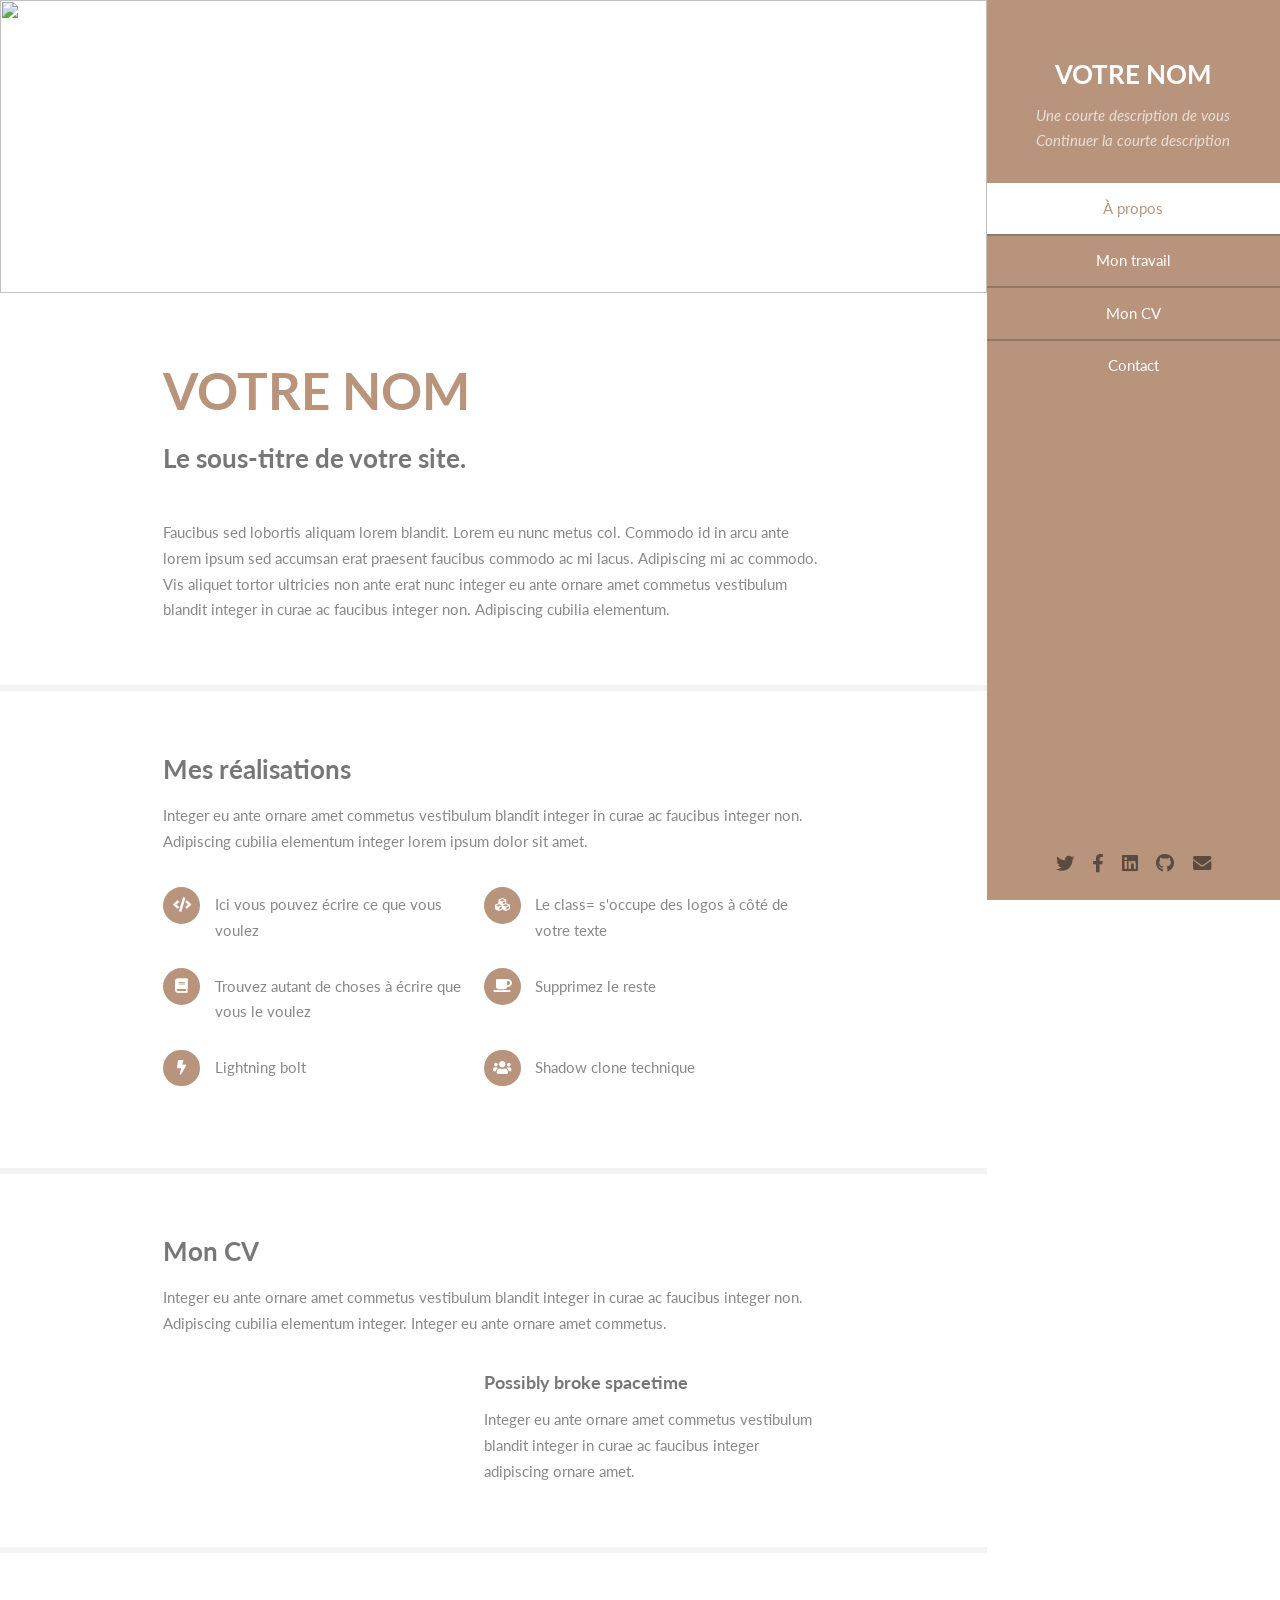
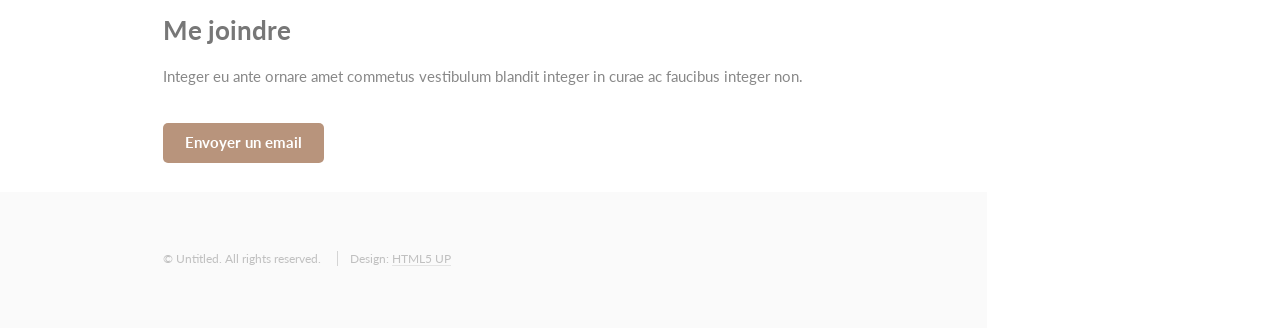
==== index.html @ fec68ca2 "Initial commit" ====
<!doctype html>
<!--
	Read Only by HTML5 UP
	html5up.net | @ajlkn
	Free for personal and commercial use under the CCA 3.0 license (html5up.net/license)
-->
<html>
  <head>
    <title>Ce qui va apparaître dans la tab de votre site</title>
    <meta charset="utf-8" />
    <meta
      name="viewport"
      content="width=device-width, initial-scale=1, user-scalable=no"
    />
    <link rel="stylesheet" href="assets/css/main.css" />
  </head>
  <body class="is-preload">
    <!-- Header -->
    <section id="header">
      <header>
        <span class="image avatar"
          ><img src="images/portrait.png" alt=""
        /></span>
        <h1 id="logo"><a href="#">VOTRE NOM</a></h1>
        <p>
          Une courte description de vous<br />
          Continuer la courte description
        </p>
      </header>
      <nav id="nav">
        <ul>
          <li><a href="#one" class="active">À propos</a></li>
          <li><a href="#two">Mon travail</a></li>
          <li><a href="#three">Mon CV</a></li>
          <li><a href="#four">Contact</a></li>
        </ul>
      </nav>
      <footer>
        <ul class="icons">
          <li>
            <!-- Vous pouvez mettre en hyperlien vos reseaux sociaux en modifiant la valeur de href-->
            <a href="https://x.com/MLB/" class="icon brands fa-twitter"
              ><span class="label">Twitter</span></a
            >
          </li>
          <li>
            <a href="#" class="icon brands fa-facebook-f"
              ><span class="label">Facebook</span></a
            >
          </li>
          <li>
            <a href="#" class="icon brands fa-linkedin"
              ><span class="label">LinkedIn</span></a
            >
          </li>
          <li>
            <a href="#" class="icon brands fa-github"
              ><span class="label">Github</span></a
            >
          </li>
          <li>
            <a href="#" class="icon solid fa-envelope"
              ><span class="label">Email</span></a
            >
          </li>
        </ul>
      </footer>
    </section>

    <!-- Wrapper -->
    <div id="wrapper">
      <!-- Main -->
      <div id="main">
        <!-- One -->
        <section id="one">
          <div class="image main" data-position="center">
            <img src="images/bg.jpeg" alt="" />
          </div>
          <div class="container">
            <header class="major">
              <h2>VOTRE NOM</h2>
              <p>Le sous-titre de votre site.</p>
            </header>
            <p>
              Faucibus sed lobortis aliquam lorem blandit. Lorem eu nunc metus
              col. Commodo id in arcu ante lorem ipsum sed accumsan erat
              praesent faucibus commodo ac mi lacus. Adipiscing mi ac commodo.
              Vis aliquet tortor ultricies non ante erat nunc integer eu ante
              ornare amet commetus vestibulum blandit integer in curae ac
              faucibus integer non. Adipiscing cubilia elementum.
            </p>
          </div>
        </section>

        <!-- Two -->
        <section id="two">
          <div class="container">
            <h3>Mes réalisations</h3>
            <p>
              Integer eu ante ornare amet commetus vestibulum blandit integer in
              curae ac faucibus integer non. Adipiscing cubilia elementum
              integer lorem ipsum dolor sit amet.
            </p>
            <ul class="feature-icons">
              <li class="icon solid fa-code">
                Ici vous pouvez écrire ce que vous voulez
              </li>
              <li class="icon solid fa-cubes">
                Le class= s'occupe des logos à côté de votre texte
              </li>
              <li class="icon solid fa-book">
                Trouvez autant de choses à écrire que vous le voulez
              </li>
              <li class="icon solid fa-coffee">Supprimez le reste</li>
              <li class="icon solid fa-bolt">Lightning bolt</li>
              <li class="icon solid fa-users">Shadow clone technique</li>
            </ul>
          </div>
        </section>

        <!-- Three -->
        <section id="three">
          <div class="container">
            <h3>Mon CV</h3>
            <p>
              Integer eu ante ornare amet commetus vestibulum blandit integer in
              curae ac faucibus integer non. Adipiscing cubilia elementum
              integer. Integer eu ante ornare amet commetus.
            </p>
            <div class="features">
              <article>
                <a href="#" class="image"
                  ><img src="images/pic01.jpg" alt=""
                /></a>
                <div class="inner">
                  <h4>Possibly broke spacetime</h4>
                  <p>
                    Integer eu ante ornare amet commetus vestibulum blandit
                    integer in curae ac faucibus integer adipiscing ornare amet.
                  </p>
                </div>
              </article>
            </div>
          </div>
        </section>

        <!-- Four -->
        <section id="four">
          <div class="container">
            <h3>Me joindre</h3>
            <p>
              Integer eu ante ornare amet commetus vestibulum blandit integer in
              curae ac faucibus integer non.
            </p>
            <div class="row gtr-uniform">
              <div class="col-12">
                <!-- Vous pouvez mettre votre email ici au lieu de your-email@example.com -->
                <a
                  href="mailto:your-email@example.com?subject=Sujet&body=Votre message ici."
                  class="button primary"
                >
                  Envoyer un email
                </a>
              </div>
            </div>
          </div>
        </section>
        <!-- Five -->
        <!-- -->
      </div>

      <!-- Footer -->
      <section id="footer">
        <div class="container">
          <ul class="copyright">
            <li>&copy; Untitled. All rights reserved.</li>
            <li>Design: <a href="http://html5up.net">HTML5 UP</a></li>
          </ul>
        </div>
      </section>
    </div>

    <!-- Scripts -->
    <script src="assets/js/jquery.min.js"></script>
    <script src="assets/js/jquery.scrollex.min.js"></script>
    <script src="assets/js/jquery.scrolly.min.js"></script>
    <script src="assets/js/browser.min.js"></script>
    <script src="assets/js/breakpoints.min.js"></script>
    <script src="assets/js/util.js"></script>
    <script src="assets/js/main.js"></script>
  </body>
</html>
---- assets/css/main.css ----
@import url("fontawesome-all.min.css");
@import url("https://fonts.googleapis.com/css?family=Lato:400,400italic,700,700italic|Source+Code+Pro:400");

/*
	Read Only by HTML5 UP
	html5up.net | @ajlkn
	Free for personal and commercial use under the CCA 3.0 license (html5up.net/license)
*/

html,
body,
div,
span,
applet,
object,
iframe,
h1,
h2,
h3,
h4,
h5,
h6,
p,
blockquote,
pre,
a,
abbr,
acronym,
address,
big,
cite,
code,
del,
dfn,
em,
img,
ins,
kbd,
q,
s,
samp,
small,
strike,
strong,
sub,
sup,
tt,
var,
b,
u,
i,
center,
dl,
dt,
dd,
ol,
ul,
li,
fieldset,
form,
label,
legend,
table,
caption,
tbody,
tfoot,
thead,
tr,
th,
td,
article,
aside,
canvas,
details,
embed,
figure,
figcaption,
footer,
header,
hgroup,
menu,
nav,
output,
ruby,
section,
summary,
time,
mark,
audio,
video {
  margin: 0;
  padding: 0;
  border: 0;
  font-size: 100%;
  font: inherit;
  vertical-align: baseline;
}

article,
aside,
details,
figcaption,
figure,
footer,
header,
hgroup,
menu,
nav,
section {
  display: block;
}

body {
  line-height: 1;
}

ol,
ul {
  list-style: none;
}

blockquote,
q {
  quotes: none;
}

blockquote:before,
blockquote:after,
q:before,
q:after {
  content: "";
  content: none;
}

table {
  border-collapse: collapse;
  border-spacing: 0;
}

body {
  -webkit-text-size-adjust: none;
}

mark {
  background-color: transparent;
  color: inherit;
}

input::-moz-focus-inner {
  border: 0;
  padding: 0;
}

input,
select,
textarea {
  -moz-appearance: none;
  -webkit-appearance: none;
  -ms-appearance: none;
  appearance: none;
}

/* Basic */

html {
  box-sizing: border-box;
}

*,
*:before,
*:after {
  box-sizing: inherit;
}

body {
  background: #fff;
}

body.is-preload *,
body.is-preload *:before,
body.is-preload *:after {
  -moz-animation: none !important;
  -webkit-animation: none !important;
  -ms-animation: none !important;
  animation: none !important;
  -moz-transition: none !important;
  -webkit-transition: none !important;
  -ms-transition: none !important;
  transition: none !important;
}

body,
input,
select,
textarea {
  color: #888;
  font-family: "Lato", sans-serif;
  font-size: 16pt;
  font-weight: 400;
  line-height: 1.75em;
}

a {
  -moz-transition:
    color 0.2s ease-in-out,
    border-color 0.2s ease-in-out;
  -webkit-transition:
    color 0.2s ease-in-out,
    border-color 0.2s ease-in-out;
  -ms-transition:
    color 0.2s ease-in-out,
    border-color 0.2s ease-in-out;
  transition:
    color 0.2s ease-in-out,
    border-color 0.2s ease-in-out;
  border-bottom: solid 1px #e4e4e4;
  color: inherit;
  text-decoration: none;
}

a:hover {
  border-bottom-color: transparent;
  color: #b8947c !important;
}

strong,
b {
  color: #777;
  font-weight: 700;
}

em,
i {
  font-style: italic;
}

p {
  margin: 0 0 2.25em 0;
}

h1,
h2,
h3,
h4,
h5,
h6 {
  color: #777;
  font-weight: 700;
  line-height: 1em;
  margin: 0 0 0.5625em 0;
}

h1 a,
h2 a,
h3 a,
h4 a,
h5 a,
h6 a {
  border: 0;
  color: inherit;
  text-decoration: none;
}

h2 {
  font-size: 2em;
  line-height: 1.5em;
}

h3 {
  font-size: 1.75em;
  line-height: 1.5em;
}

h4 {
  font-size: 1.25em;
  line-height: 1.5em;
}

h5 {
  font-size: 0.9em;
  line-height: 1.5em;
}

h6 {
  font-size: 0.7em;
  line-height: 1.5em;
}

sub {
  font-size: 0.8em;
  position: relative;
  top: 0.5em;
}

sup {
  font-size: 0.8em;
  position: relative;
  top: -0.5em;
}

hr {
  border: 0;
  border-bottom: solid 2px #f4f4f4;
  margin: 2.25em 0;
}

hr.major {
  margin: 3.375em 0;
}

blockquote {
  border-left: solid 8px #e4e4e4;
  font-style: italic;
  margin: 0 0 2.25em 0;
  padding: 0.5em 0 0.5em 2em;
}

code {
  background: #555;
  border-radius: 5px;
  color: #fff;
  font-family: "Source Code Pro", monospace;
  font-size: 0.9em;
  margin: 0 0.25em;
  padding: 0.25em 0.65em;
}

pre {
  font-family: "Source Code Pro", monospace;
  font-size: 0.9em;
  margin: 0 0 2.25em 0;
}

pre code {
  -webkit-overflow-scrolling: touch;
  display: block;
  line-height: 1.5em;
  overflow-x: auto;
  padding: 1em 1.5em;
}

.align-left {
  text-align: left;
}

.align-center {
  text-align: center;
}

.align-right {
  text-align: right;
}

/* Row */

.row {
  display: flex;
  flex-wrap: wrap;
  box-sizing: border-box;
  align-items: stretch;
}

.row > * {
  box-sizing: border-box;
}

.row.gtr-uniform > * > :last-child {
  margin-bottom: 0;
}

.row.aln-left {
  justify-content: flex-start;
}

.row.aln-center {
  justify-content: center;
}

.row.aln-right {
  justify-content: flex-end;
}

.row.aln-top {
  align-items: flex-start;
}

.row.aln-middle {
  align-items: center;
}

.row.aln-bottom {
  align-items: flex-end;
}

.row > .imp {
  order: -1;
}

.row > .col-1 {
  width: 8.33333%;
}

.row > .off-1 {
  margin-left: 8.33333%;
}

.row > .col-2 {
  width: 16.66667%;
}

.row > .off-2 {
  margin-left: 16.66667%;
}

.row > .col-3 {
  width: 25%;
}

.row > .off-3 {
  margin-left: 25%;
}

.row > .col-4 {
  width: 33.33333%;
}

.row > .off-4 {
  margin-left: 33.33333%;
}

.row > .col-5 {
  width: 41.66667%;
}

.row > .off-5 {
  margin-left: 41.66667%;
}

.row > .col-6 {
  width: 50%;
}

.row > .off-6 {
  margin-left: 50%;
}

.row > .col-7 {
  width: 58.33333%;
}

.row > .off-7 {
  margin-left: 58.33333%;
}

.row > .col-8 {
  width: 66.66667%;
}

.row > .off-8 {
  margin-left: 66.66667%;
}

.row > .col-9 {
  width: 75%;
}

.row > .off-9 {
  margin-left: 75%;
}

.row > .col-10 {
  width: 83.33333%;
}

.row > .off-10 {
  margin-left: 83.33333%;
}

.row > .col-11 {
  width: 91.66667%;
}

.row > .off-11 {
  margin-left: 91.66667%;
}

.row > .col-12 {
  width: 100%;
}

.row > .off-12 {
  margin-left: 100%;
}

.row.gtr-0 {
  margin-top: 0;
  margin-left: 0em;
}

.row.gtr-0 > * {
  padding: 0 0 0 0em;
}

.row.gtr-0.gtr-uniform {
  margin-top: 0em;
}

.row.gtr-0.gtr-uniform > * {
  padding-top: 0em;
}

.row.gtr-25 {
  margin-top: 0;
  margin-left: -0.5em;
}

.row.gtr-25 > * {
  padding: 0 0 0 0.5em;
}

.row.gtr-25.gtr-uniform {
  margin-top: -0.5em;
}

.row.gtr-25.gtr-uniform > * {
  padding-top: 0.5em;
}

.row.gtr-50 {
  margin-top: 0;
  margin-left: -1em;
}

.row.gtr-50 > * {
  padding: 0 0 0 1em;
}

.row.gtr-50.gtr-uniform {
  margin-top: -1em;
}

.row.gtr-50.gtr-uniform > * {
  padding-top: 1em;
}

.row {
  margin-top: 0;
  margin-left: -2em;
}

.row > * {
  padding: 0 0 0 2em;
}

.row.gtr-uniform {
  margin-top: -2em;
}

.row.gtr-uniform > * {
  padding-top: 2em;
}

.row.gtr-150 {
  margin-top: 0;
  margin-left: -3em;
}

.row.gtr-150 > * {
  padding: 0 0 0 3em;
}

.row.gtr-150.gtr-uniform {
  margin-top: -3em;
}

.row.gtr-150.gtr-uniform > * {
  padding-top: 3em;
}

.row.gtr-200 {
  margin-top: 0;
  margin-left: -4em;
}

.row.gtr-200 > * {
  padding: 0 0 0 4em;
}

.row.gtr-200.gtr-uniform {
  margin-top: -4em;
}

.row.gtr-200.gtr-uniform > * {
  padding-top: 4em;
}

@media screen and (max-width: 1680px) {
  .row {
    display: flex;
    flex-wrap: wrap;
    box-sizing: border-box;
    align-items: stretch;
  }

  .row > * {
    box-sizing: border-box;
  }

  .row.gtr-uniform > * > :last-child {
    margin-bottom: 0;
  }

  .row.aln-left {
    justify-content: flex-start;
  }

  .row.aln-center {
    justify-content: center;
  }

  .row.aln-right {
    justify-content: flex-end;
  }

  .row.aln-top {
    align-items: flex-start;
  }

  .row.aln-middle {
    align-items: center;
  }

  .row.aln-bottom {
    align-items: flex-end;
  }

  .row > .imp-xlarge {
    order: -1;
  }

  .row > .col-1-xlarge {
    width: 8.33333%;
  }

  .row > .off-1-xlarge {
    margin-left: 8.33333%;
  }

  .row > .col-2-xlarge {
    width: 16.66667%;
  }

  .row > .off-2-xlarge {
    margin-left: 16.66667%;
  }

  .row > .col-3-xlarge {
    width: 25%;
  }

  .row > .off-3-xlarge {
    margin-left: 25%;
  }

  .row > .col-4-xlarge {
    width: 33.33333%;
  }

  .row > .off-4-xlarge {
    margin-left: 33.33333%;
  }

  .row > .col-5-xlarge {
    width: 41.66667%;
  }

  .row > .off-5-xlarge {
    margin-left: 41.66667%;
  }

  .row > .col-6-xlarge {
    width: 50%;
  }

  .row > .off-6-xlarge {
    margin-left: 50%;
  }

  .row > .col-7-xlarge {
    width: 58.33333%;
  }

  .row > .off-7-xlarge {
    margin-left: 58.33333%;
  }

  .row > .col-8-xlarge {
    width: 66.66667%;
  }

  .row > .off-8-xlarge {
    margin-left: 66.66667%;
  }

  .row > .col-9-xlarge {
    width: 75%;
  }

  .row > .off-9-xlarge {
    margin-left: 75%;
  }

  .row > .col-10-xlarge {
    width: 83.33333%;
  }

  .row > .off-10-xlarge {
    margin-left: 83.33333%;
  }

  .row > .col-11-xlarge {
    width: 91.66667%;
  }

  .row > .off-11-xlarge {
    margin-left: 91.66667%;
  }

  .row > .col-12-xlarge {
    width: 100%;
  }

  .row > .off-12-xlarge {
    margin-left: 100%;
  }

  .row.gtr-0 {
    margin-top: 0;
    margin-left: 0em;
  }

  .row.gtr-0 > * {
    padding: 0 0 0 0em;
  }

  .row.gtr-0.gtr-uniform {
    margin-top: 0em;
  }

  .row.gtr-0.gtr-uniform > * {
    padding-top: 0em;
  }

  .row.gtr-25 {
    margin-top: 0;
    margin-left: -0.5em;
  }

  .row.gtr-25 > * {
    padding: 0 0 0 0.5em;
  }

  .row.gtr-25.gtr-uniform {
    margin-top: -0.5em;
  }

  .row.gtr-25.gtr-uniform > * {
    padding-top: 0.5em;
  }

  .row.gtr-50 {
    margin-top: 0;
    margin-left: -1em;
  }

  .row.gtr-50 > * {
    padding: 0 0 0 1em;
  }

  .row.gtr-50.gtr-uniform {
    margin-top: -1em;
  }

  .row.gtr-50.gtr-uniform > * {
    padding-top: 1em;
  }

  .row {
    margin-top: 0;
    margin-left: -2em;
  }

  .row > * {
    padding: 0 0 0 2em;
  }

  .row.gtr-uniform {
    margin-top: -2em;
  }

  .row.gtr-uniform > * {
    padding-top: 2em;
  }

  .row.gtr-150 {
    margin-top: 0;
    margin-left: -3em;
  }

  .row.gtr-150 > * {
    padding: 0 0 0 3em;
  }

  .row.gtr-150.gtr-uniform {
    margin-top: -3em;
  }

  .row.gtr-150.gtr-uniform > * {
    padding-top: 3em;
  }

  .row.gtr-200 {
    margin-top: 0;
    margin-left: -4em;
  }

  .row.gtr-200 > * {
    padding: 0 0 0 4em;
  }

  .row.gtr-200.gtr-uniform {
    margin-top: -4em;
  }

  .row.gtr-200.gtr-uniform > * {
    padding-top: 4em;
  }
}

@media screen and (max-width: 1280px) {
  .row {
    display: flex;
    flex-wrap: wrap;
    box-sizing: border-box;
    align-items: stretch;
  }

  .row > * {
    box-sizing: border-box;
  }

  .row.gtr-uniform > * > :last-child {
    margin-bottom: 0;
  }

  .row.aln-left {
    justify-content: flex-start;
  }

  .row.aln-center {
    justify-content: center;
  }

  .row.aln-right {
    justify-content: flex-end;
  }

  .row.aln-top {
    align-items: flex-start;
  }

  .row.aln-middle {
    align-items: center;
  }

  .row.aln-bottom {
    align-items: flex-end;
  }

  .row > .imp-large {
    order: -1;
  }

  .row > .col-1-large {
    width: 8.33333%;
  }

  .row > .off-1-large {
    margin-left: 8.33333%;
  }

  .row > .col-2-large {
    width: 16.66667%;
  }

  .row > .off-2-large {
    margin-left: 16.66667%;
  }

  .row > .col-3-large {
    width: 25%;
  }

  .row > .off-3-large {
    margin-left: 25%;
  }

  .row > .col-4-large {
    width: 33.33333%;
  }

  .row > .off-4-large {
    margin-left: 33.33333%;
  }

  .row > .col-5-large {
    width: 41.66667%;
  }

  .row > .off-5-large {
    margin-left: 41.66667%;
  }

  .row > .col-6-large {
    width: 50%;
  }

  .row > .off-6-large {
    margin-left: 50%;
  }

  .row > .col-7-large {
    width: 58.33333%;
  }

  .row > .off-7-large {
    margin-left: 58.33333%;
  }

  .row > .col-8-large {
    width: 66.66667%;
  }

  .row > .off-8-large {
    margin-left: 66.66667%;
  }

  .row > .col-9-large {
    width: 75%;
  }

  .row > .off-9-large {
    margin-left: 75%;
  }

  .row > .col-10-large {
    width: 83.33333%;
  }

  .row > .off-10-large {
    margin-left: 83.33333%;
  }

  .row > .col-11-large {
    width: 91.66667%;
  }

  .row > .off-11-large {
    margin-left: 91.66667%;
  }

  .row > .col-12-large {
    width: 100%;
  }

  .row > .off-12-large {
    margin-left: 100%;
  }

  .row.gtr-0 {
    margin-top: 0;
    margin-left: 0em;
  }

  .row.gtr-0 > * {
    padding: 0 0 0 0em;
  }

  .row.gtr-0.gtr-uniform {
    margin-top: 0em;
  }

  .row.gtr-0.gtr-uniform > * {
    padding-top: 0em;
  }

  .row.gtr-25 {
    margin-top: 0;
    margin-left: -0.375em;
  }

  .row.gtr-25 > * {
    padding: 0 0 0 0.375em;
  }

  .row.gtr-25.gtr-uniform {
    margin-top: -0.375em;
  }

  .row.gtr-25.gtr-uniform > * {
    padding-top: 0.375em;
  }

  .row.gtr-50 {
    margin-top: 0;
    margin-left: -0.75em;
  }

  .row.gtr-50 > * {
    padding: 0 0 0 0.75em;
  }

  .row.gtr-50.gtr-uniform {
    margin-top: -0.75em;
  }

  .row.gtr-50.gtr-uniform > * {
    padding-top: 0.75em;
  }

  .row {
    margin-top: 0;
    margin-left: -1.5em;
  }

  .row > * {
    padding: 0 0 0 1.5em;
  }

  .row.gtr-uniform {
    margin-top: -1.5em;
  }

  .row.gtr-uniform > * {
    padding-top: 1.5em;
  }

  .row.gtr-150 {
    margin-top: 0;
    margin-left: -2.25em;
  }

  .row.gtr-150 > * {
    padding: 0 0 0 2.25em;
  }

  .row.gtr-150.gtr-uniform {
    margin-top: -2.25em;
  }

  .row.gtr-150.gtr-uniform > * {
    padding-top: 2.25em;
  }

  .row.gtr-200 {
    margin-top: 0;
    margin-left: -3em;
  }

  .row.gtr-200 > * {
    padding: 0 0 0 3em;
  }

  .row.gtr-200.gtr-uniform {
    margin-top: -3em;
  }

  .row.gtr-200.gtr-uniform > * {
    padding-top: 3em;
  }
}

@media screen and (max-width: 1024px) {
  .row {
    display: flex;
    flex-wrap: wrap;
    box-sizing: border-box;
    align-items: stretch;
  }

  .row > * {
    box-sizing: border-box;
  }

  .row.gtr-uniform > * > :last-child {
    margin-bottom: 0;
  }

  .row.aln-left {
    justify-content: flex-start;
  }

  .row.aln-center {
    justify-content: center;
  }

  .row.aln-right {
    justify-content: flex-end;
  }

  .row.aln-top {
    align-items: flex-start;
  }

  .row.aln-middle {
    align-items: center;
  }

  .row.aln-bottom {
    align-items: flex-end;
  }

  .row > .imp-medium {
    order: -1;
  }

  .row > .col-1-medium {
    width: 8.33333%;
  }

  .row > .off-1-medium {
    margin-left: 8.33333%;
  }

  .row > .col-2-medium {
    width: 16.66667%;
  }

  .row > .off-2-medium {
    margin-left: 16.66667%;
  }

  .row > .col-3-medium {
    width: 25%;
  }

  .row > .off-3-medium {
    margin-left: 25%;
  }

  .row > .col-4-medium {
    width: 33.33333%;
  }

  .row > .off-4-medium {
    margin-left: 33.33333%;
  }

  .row > .col-5-medium {
    width: 41.66667%;
  }

  .row > .off-5-medium {
    margin-left: 41.66667%;
  }

  .row > .col-6-medium {
    width: 50%;
  }

  .row > .off-6-medium {
    margin-left: 50%;
  }

  .row > .col-7-medium {
    width: 58.33333%;
  }

  .row > .off-7-medium {
    margin-left: 58.33333%;
  }

  .row > .col-8-medium {
    width: 66.66667%;
  }

  .row > .off-8-medium {
    margin-left: 66.66667%;
  }

  .row > .col-9-medium {
    width: 75%;
  }

  .row > .off-9-medium {
    margin-left: 75%;
  }

  .row > .col-10-medium {
    width: 83.33333%;
  }

  .row > .off-10-medium {
    margin-left: 83.33333%;
  }

  .row > .col-11-medium {
    width: 91.66667%;
  }

  .row > .off-11-medium {
    margin-left: 91.66667%;
  }

  .row > .col-12-medium {
    width: 100%;
  }

  .row > .off-12-medium {
    margin-left: 100%;
  }

  .row.gtr-0 {
    margin-top: 0;
    margin-left: 0em;
  }

  .row.gtr-0 > * {
    padding: 0 0 0 0em;
  }

  .row.gtr-0.gtr-uniform {
    margin-top: 0em;
  }

  .row.gtr-0.gtr-uniform > * {
    padding-top: 0em;
  }

  .row.gtr-25 {
    margin-top: 0;
    margin-left: -0.375em;
  }

  .row.gtr-25 > * {
    padding: 0 0 0 0.375em;
  }

  .row.gtr-25.gtr-uniform {
    margin-top: -0.375em;
  }

  .row.gtr-25.gtr-uniform > * {
    padding-top: 0.375em;
  }

  .row.gtr-50 {
    margin-top: 0;
    margin-left: -0.75em;
  }

  .row.gtr-50 > * {
    padding: 0 0 0 0.75em;
  }

  .row.gtr-50.gtr-uniform {
    margin-top: -0.75em;
  }

  .row.gtr-50.gtr-uniform > * {
    padding-top: 0.75em;
  }

  .row {
    margin-top: 0;
    margin-left: -1.5em;
  }

  .row > * {
    padding: 0 0 0 1.5em;
  }

  .row.gtr-uniform {
    margin-top: -1.5em;
  }

  .row.gtr-uniform > * {
    padding-top: 1.5em;
  }

  .row.gtr-150 {
    margin-top: 0;
    margin-left: -2.25em;
  }

  .row.gtr-150 > * {
    padding: 0 0 0 2.25em;
  }

  .row.gtr-150.gtr-uniform {
    margin-top: -2.25em;
  }

  .row.gtr-150.gtr-uniform > * {
    padding-top: 2.25em;
  }

  .row.gtr-200 {
    margin-top: 0;
    margin-left: -3em;
  }

  .row.gtr-200 > * {
    padding: 0 0 0 3em;
  }

  .row.gtr-200.gtr-uniform {
    margin-top: -3em;
  }

  .row.gtr-200.gtr-uniform > * {
    padding-top: 3em;
  }
}

@media screen and (max-width: 736px) {
  .row {
    display: flex;
    flex-wrap: wrap;
    box-sizing: border-box;
    align-items: stretch;
  }

  .row > * {
    box-sizing: border-box;
  }

  .row.gtr-uniform > * > :last-child {
    margin-bottom: 0;
  }

  .row.aln-left {
    justify-content: flex-start;
  }

  .row.aln-center {
    justify-content: center;
  }

  .row.aln-right {
    justify-content: flex-end;
  }

  .row.aln-top {
    align-items: flex-start;
  }

  .row.aln-middle {
    align-items: center;
  }

  .row.aln-bottom {
    align-items: flex-end;
  }

  .row > .imp-small {
    order: -1;
  }

  .row > .col-1-small {
    width: 8.33333%;
  }

  .row > .off-1-small {
    margin-left: 8.33333%;
  }

  .row > .col-2-small {
    width: 16.66667%;
  }

  .row > .off-2-small {
    margin-left: 16.66667%;
  }

  .row > .col-3-small {
    width: 25%;
  }

  .row > .off-3-small {
    margin-left: 25%;
  }

  .row > .col-4-small {
    width: 33.33333%;
  }

  .row > .off-4-small {
    margin-left: 33.33333%;
  }

  .row > .col-5-small {
    width: 41.66667%;
  }

  .row > .off-5-small {
    margin-left: 41.66667%;
  }

  .row > .col-6-small {
    width: 50%;
  }

  .row > .off-6-small {
    margin-left: 50%;
  }

  .row > .col-7-small {
    width: 58.33333%;
  }

  .row > .off-7-small {
    margin-left: 58.33333%;
  }

  .row > .col-8-small {
    width: 66.66667%;
  }

  .row > .off-8-small {
    margin-left: 66.66667%;
  }

  .row > .col-9-small {
    width: 75%;
  }

  .row > .off-9-small {
    margin-left: 75%;
  }

  .row > .col-10-small {
    width: 83.33333%;
  }

  .row > .off-10-small {
    margin-left: 83.33333%;
  }

  .row > .col-11-small {
    width: 91.66667%;
  }

  .row > .off-11-small {
    margin-left: 91.66667%;
  }

  .row > .col-12-small {
    width: 100%;
  }

  .row > .off-12-small {
    margin-left: 100%;
  }

  .row.gtr-0 {
    margin-top: 0;
    margin-left: 0em;
  }

  .row.gtr-0 > * {
    padding: 0 0 0 0em;
  }

  .row.gtr-0.gtr-uniform {
    margin-top: 0em;
  }

  .row.gtr-0.gtr-uniform > * {
    padding-top: 0em;
  }

  .row.gtr-25 {
    margin-top: 0;
    margin-left: -0.3125em;
  }

  .row.gtr-25 > * {
    padding: 0 0 0 0.3125em;
  }

  .row.gtr-25.gtr-uniform {
    margin-top: -0.3125em;
  }

  .row.gtr-25.gtr-uniform > * {
    padding-top: 0.3125em;
  }

  .row.gtr-50 {
    margin-top: 0;
    margin-left: -0.625em;
  }

  .row.gtr-50 > * {
    padding: 0 0 0 0.625em;
  }

  .row.gtr-50.gtr-uniform {
    margin-top: -0.625em;
  }

  .row.gtr-50.gtr-uniform > * {
    padding-top: 0.625em;
  }

  .row {
    margin-top: 0;
    margin-left: -1.25em;
  }

  .row > * {
    padding: 0 0 0 1.25em;
  }

  .row.gtr-uniform {
    margin-top: -1.25em;
  }

  .row.gtr-uniform > * {
    padding-top: 1.25em;
  }

  .row.gtr-150 {
    margin-top: 0;
    margin-left: -1.875em;
  }

  .row.gtr-150 > * {
    padding: 0 0 0 1.875em;
  }

  .row.gtr-150.gtr-uniform {
    margin-top: -1.875em;
  }

  .row.gtr-150.gtr-uniform > * {
    padding-top: 1.875em;
  }

  .row.gtr-200 {
    margin-top: 0;
    margin-left: -2.5em;
  }

  .row.gtr-200 > * {
    padding: 0 0 0 2.5em;
  }

  .row.gtr-200.gtr-uniform {
    margin-top: -2.5em;
  }

  .row.gtr-200.gtr-uniform > * {
    padding-top: 2.5em;
  }
}

@media screen and (max-width: 480px) {
  .row {
    display: flex;
    flex-wrap: wrap;
    box-sizing: border-box;
    align-items: stretch;
  }

  .row > * {
    box-sizing: border-box;
  }

  .row.gtr-uniform > * > :last-child {
    margin-bottom: 0;
  }

  .row.aln-left {
    justify-content: flex-start;
  }

  .row.aln-center {
    justify-content: center;
  }

  .row.aln-right {
    justify-content: flex-end;
  }

  .row.aln-top {
    align-items: flex-start;
  }

  .row.aln-middle {
    align-items: center;
  }

  .row.aln-bottom {
    align-items: flex-end;
  }

  .row > .imp-xsmall {
    order: -1;
  }

  .row > .col-1-xsmall {
    width: 8.33333%;
  }

  .row > .off-1-xsmall {
    margin-left: 8.33333%;
  }

  .row > .col-2-xsmall {
    width: 16.66667%;
  }

  .row > .off-2-xsmall {
    margin-left: 16.66667%;
  }

  .row > .col-3-xsmall {
    width: 25%;
  }

  .row > .off-3-xsmall {
    margin-left: 25%;
  }

  .row > .col-4-xsmall {
    width: 33.33333%;
  }

  .row > .off-4-xsmall {
    margin-left: 33.33333%;
  }

  .row > .col-5-xsmall {
    width: 41.66667%;
  }

  .row > .off-5-xsmall {
    margin-left: 41.66667%;
  }

  .row > .col-6-xsmall {
    width: 50%;
  }

  .row > .off-6-xsmall {
    margin-left: 50%;
  }

  .row > .col-7-xsmall {
    width: 58.33333%;
  }

  .row > .off-7-xsmall {
    margin-left: 58.33333%;
  }

  .row > .col-8-xsmall {
    width: 66.66667%;
  }

  .row > .off-8-xsmall {
    margin-left: 66.66667%;
  }

  .row > .col-9-xsmall {
    width: 75%;
  }

  .row > .off-9-xsmall {
    margin-left: 75%;
  }

  .row > .col-10-xsmall {
    width: 83.33333%;
  }

  .row > .off-10-xsmall {
    margin-left: 83.33333%;
  }

  .row > .col-11-xsmall {
    width: 91.66667%;
  }

  .row > .off-11-xsmall {
    margin-left: 91.66667%;
  }

  .row > .col-12-xsmall {
    width: 100%;
  }

  .row > .off-12-xsmall {
    margin-left: 100%;
  }

  .row.gtr-0 {
    margin-top: 0;
    margin-left: 0em;
  }

  .row.gtr-0 > * {
    padding: 0 0 0 0em;
  }

  .row.gtr-0.gtr-uniform {
    margin-top: 0em;
  }

  .row.gtr-0.gtr-uniform > * {
    padding-top: 0em;
  }

  .row.gtr-25 {
    margin-top: 0;
    margin-left: -0.3125em;
  }

  .row.gtr-25 > * {
    padding: 0 0 0 0.3125em;
  }

  .row.gtr-25.gtr-uniform {
    margin-top: -0.3125em;
  }

  .row.gtr-25.gtr-uniform > * {
    padding-top: 0.3125em;
  }

  .row.gtr-50 {
    margin-top: 0;
    margin-left: -0.625em;
  }

  .row.gtr-50 > * {
    padding: 0 0 0 0.625em;
  }

  .row.gtr-50.gtr-uniform {
    margin-top: -0.625em;
  }

  .row.gtr-50.gtr-uniform > * {
    padding-top: 0.625em;
  }

  .row {
    margin-top: 0;
    margin-left: -1.25em;
  }

  .row > * {
    padding: 0 0 0 1.25em;
  }

  .row.gtr-uniform {
    margin-top: -1.25em;
  }

  .row.gtr-uniform > * {
    padding-top: 1.25em;
  }

  .row.gtr-150 {
    margin-top: 0;
    margin-left: -1.875em;
  }

  .row.gtr-150 > * {
    padding: 0 0 0 1.875em;
  }

  .row.gtr-150.gtr-uniform {
    margin-top: -1.875em;
  }

  .row.gtr-150.gtr-uniform > * {
    padding-top: 1.875em;
  }

  .row.gtr-200 {
    margin-top: 0;
    margin-left: -2.5em;
  }

  .row.gtr-200 > * {
    padding: 0 0 0 2.5em;
  }

  .row.gtr-200.gtr-uniform {
    margin-top: -2.5em;
  }

  .row.gtr-200.gtr-uniform > * {
    padding-top: 2.5em;
  }
}

/* Container */

.container {
  margin: 0 auto;
  max-width: calc(100% - 4.5em);
  width: 45em;
}

.container.xsmall {
  width: 11.25em;
}

.container.small {
  width: 22.5em;
}

.container.medium {
  width: 33.75em;
}

.container.large {
  width: 56.25em;
}

.container.xlarge {
  width: 67.5em;
}

.container.max {
  width: 100%;
}

@media screen and (max-width: 1024px) {
  .container {
    width: 100% !important;
  }
}

@media screen and (max-width: 480px) {
  .container {
    max-width: calc(100% - 3.375em);
  }
}

/* Section/Article */

section.special,
article.special {
  text-align: center;
}

header p {
  color: #aaa;
  position: relative;
  margin: 0 0 1.6875em 0;
}

header h2 + p {
  font-size: 1.25em;
  margin-top: -0.5em;
  line-height: 1.5em;
}

header h3 + p {
  font-size: 1.1em;
  margin-top: -0.35em;
  line-height: 1.5em;
}

header h4 + p,
header h5 + p,
header h6 + p {
  font-size: 0.9em;
  margin-top: -0.25em;
  line-height: 1.5em;
}

header.major h2 {
  color: #b8947c;
  font-size: 3.5em;
}

header.major h2 + p {
  color: #777;
  font-size: 1.75em;
  font-weight: 700;
  margin-top: -0.75em;
}

/* Form */

form {
  margin: 0 0 2.25em 0;
}

label {
  color: #777;
  display: block;
  font-size: 0.9em;
  font-weight: 700;
  margin: 0 0 1.125em 0;
}

input::-moz-focus-inner {
  border: 0;
  padding: 0;
}

input[type="text"],
input[type="password"],
input[type="email"],
select,
textarea {
  -moz-appearance: none;
  -webkit-appearance: none;
  -ms-appearance: none;
  appearance: none;
  border-radius: 5px;
  border: none;
  border: solid 2px #e4e4e4;
  color: inherit;
  display: block;
  outline: 0;
  padding: 0 1em;
  text-decoration: none;
  width: 100%;
}

input[type="text"]:invalid,
input[type="password"]:invalid,
input[type="email"]:invalid,
select:invalid,
textarea:invalid {
  box-shadow: none;
}

input[type="text"]:focus,
input[type="password"]:focus,
input[type="email"]:focus,
select:focus,
textarea:focus {
  border-color: #b8947c;
}

select {
  background-image: url("data:image/svg+xml;charset=utf8,%3Csvg xmlns='http://www.w3.org/2000/svg' width='40' height='40' preserveAspectRatio='none' viewBox='0 0 40 40'%3E%3Cpath d='M9.4,12.3l10.4,10.4l10.4-10.4c0.2-0.2,0.5-0.4,0.9-0.4c0.3,0,0.6,0.1,0.9,0.4l3.3,3.3c0.2,0.2,0.4,0.5,0.4,0.9 c0,0.4-0.1,0.6-0.4,0.9L20.7,31.9c-0.2,0.2-0.5,0.4-0.9,0.4c-0.3,0-0.6-0.1-0.9-0.4L4.3,17.3c-0.2-0.2-0.4-0.5-0.4-0.9 c0-0.4,0.1-0.6,0.4-0.9l3.3-3.3c0.2-0.2,0.5-0.4,0.9-0.4S9.1,12.1,9.4,12.3z' fill='%23e4e4e4' /%3E%3C/svg%3E");
  background-size: 1.25em;
  background-repeat: no-repeat;
  background-position: calc(100% - 1em) center;
  height: 2.75em;
  padding-right: 2.75em;
  text-overflow: ellipsis;
}

select option {
  color: #777;
  background: #fff;
}

select:focus::-ms-value {
  background-color: transparent;
}

select::-ms-expand {
  display: none;
}

input[type="text"],
input[type="password"],
input[type="email"],
select {
  height: 2.75em;
}

textarea {
  padding: 0.75em 1em;
}

input[type="checkbox"],
input[type="radio"] {
  -moz-appearance: none;
  -webkit-appearance: none;
  -ms-appearance: none;
  appearance: none;
  display: block;
  float: left;
  margin-right: -2em;
  opacity: 0;
  width: 1em;
  z-index: -1;
}

input[type="checkbox"] + label,
input[type="radio"] + label {
  text-decoration: none;
  color: #888;
  cursor: pointer;
  display: inline-block;
  font-size: 1em;
  font-weight: 400;
  padding-left: 2.4em;
  padding-right: 0.75em;
  position: relative;
}

input[type="checkbox"] + label:before,
input[type="radio"] + label:before {
  -moz-osx-font-smoothing: grayscale;
  -webkit-font-smoothing: antialiased;
  display: inline-block;
  font-style: normal;
  font-variant: normal;
  text-rendering: auto;
  line-height: 1;
  text-transform: none !important;
  font-family: "Font Awesome 5 Free";
  font-weight: 900;
}

input[type="checkbox"] + label:before,
input[type="radio"] + label:before {
  background: #fafafa;
  border-radius: 5px;
  border: solid 2px #e4e4e4;
  content: "";
  display: inline-block;
  font-size: 0.8em;
  height: 2.0625em;
  left: 0;
  line-height: 2.0625em;
  position: absolute;
  text-align: center;
  top: 0;
  width: 2.0625em;
}

input[type="checkbox"]:checked + label:before,
input[type="radio"]:checked + label:before {
  background: #989898;
  border-color: #989898;
  color: #ffffff;
  content: "\f00c";
}

input[type="checkbox"]:focus + label:before,
input[type="radio"]:focus + label:before {
  border-color: #b8947c;
}

input[type="checkbox"] + label:before {
  border-radius: 5px;
}

input[type="radio"] + label:before {
  border-radius: 100%;
}

::-webkit-input-placeholder {
  color: #aaa !important;
  font-style: italic;
  opacity: 1;
}

:-moz-placeholder {
  color: #aaa !important;
  font-style: italic;
  opacity: 1;
}

::-moz-placeholder {
  color: #aaa !important;
  font-style: italic;
  opacity: 1;
}

:-ms-input-placeholder {
  color: #aaa !important;
  font-style: italic;
  opacity: 1;
}

/* Box */

.box {
  border-radius: 5px;
  border: solid 2px #e4e4e4;
  margin-bottom: 2.25em;
  padding: 1.5em;
}

.box > :last-child,
.box > :last-child > :last-child,
.box > :last-child > :last-child > :last-child {
  margin-bottom: 0;
}

.box.alt {
  border: 0;
  border-radius: 0;
  padding: 0;
}

/* Icon */

.icon {
  text-decoration: none;
  border-bottom: none;
  position: relative;
}

.icon:before {
  -moz-osx-font-smoothing: grayscale;
  -webkit-font-smoothing: antialiased;
  display: inline-block;
  font-style: normal;
  font-variant: normal;
  text-rendering: auto;
  line-height: 1;
  text-transform: none !important;
  font-family: "Font Awesome 5 Free";
  font-weight: 400;
}

.icon > .label {
  display: none;
}

.icon:before {
  line-height: inherit;
}

.icon.solid:before {
  font-weight: 900;
}

.icon.brands:before {
  font-family: "Font Awesome 5 Brands";
}

/* Image */

.image {
  border-radius: 5px;
  border: 0;
  display: inline-block;
  position: relative;
}

.image[data-position] img {
  -moz-object-fit: cover;
  -webkit-object-fit: cover;
  -ms-object-fit: cover;
  object-fit: cover;
  display: block;
  position: absolute;
  top: 0;
  left: 0;
  width: 100%;
  height: 100%;
}

.image[data-position="top left"] img {
  -moz-object-position: top left;
  -webkit-object-position: top left;
  -ms-object-position: top left;
  object-position: top left;
}

.image[data-position="top"] img {
  -moz-object-position: top;
  -webkit-object-position: top;
  -ms-object-position: top;
  object-position: top;
}

.image[data-position="top right"] img {
  -moz-object-position: top right;
  -webkit-object-position: top right;
  -ms-object-position: top right;
  object-position: top right;
}

.image[data-position="right"] img {
  -moz-object-position: right;
  -webkit-object-position: right;
  -ms-object-position: right;
  object-position: right;
}

.image[data-position="bottom right"] img {
  -moz-object-position: bottom right;
  -webkit-object-position: bottom right;
  -ms-object-position: bottom right;
  object-position: bottom right;
}

.image[data-position="bottom"] img {
  -moz-object-position: bottom;
  -webkit-object-position: bottom;
  -ms-object-position: bottom;
  object-position: bottom;
}

.image[data-position="bottom left"] img {
  -moz-object-position: bottom left;
  -webkit-object-position: bottom left;
  -ms-object-position: bottom left;
  object-position: bottom left;
}

.image[data-position="left"] img {
  -moz-object-position: left;
  -webkit-object-position: left;
  -ms-object-position: left;
  object-position: left;
}

.image[data-position="center"] img {
  -moz-object-position: center;
  -webkit-object-position: center;
  -ms-object-position: center;
  object-position: center;
}

.image[data-position="25% 25%"] img {
  -moz-object-position: 25% 25%;
  -webkit-object-position: 25% 25%;
  -ms-object-position: 25% 25%;
  object-position: 25% 25%;
}

.image[data-position="75% 25%"] img {
  -moz-object-position: 75% 25%;
  -webkit-object-position: 75% 25%;
  -ms-object-position: 75% 25%;
  object-position: 75% 25%;
}

.image[data-position="75% 75%"] img {
  -moz-object-position: 75% 75%;
  -webkit-object-position: 75% 75%;
  -ms-object-position: 75% 75%;
  object-position: 75% 75%;
}

.image[data-position="25% 75%"] img {
  -moz-object-position: 25% 75%;
  -webkit-object-position: 25% 75%;
  -ms-object-position: 25% 75%;
  object-position: 25% 75%;
}

.image img {
  border-radius: 5px;
  display: block;
}

.image.left {
  float: left;
  margin: 0 2.5em 2em 0;
  top: 0.25em;
}

.image.right {
  float: right;
  margin: 0 0 2em 2.5em;
  top: 0.25em;
}

.image.fit {
  display: block;
  margin: 0 0 2.25em 0;
  width: 100%;
}

.image.fit img {
  display: block;
  width: 100%;
}

.image.avatar {
  border-radius: 100%;
  overflow: hidden;
}

.image.avatar img {
  border-radius: 100%;
  display: block;
  width: 100%;
}

.image.main {
  display: block;
  height: 20em;
  border-radius: 0;
}

.image.main img {
  border-radius: 0;
}

/* List */

ol {
  list-style: decimal;
  margin: 0 0 2.25em 0;
  padding-left: 1.25em;
}

ol li {
  padding-left: 0.25em;
}

ul {
  list-style: disc;
  margin: 0 0 2.25em 0;
  padding-left: 1em;
}

ul li {
  padding-left: 0.5em;
}

ul.alt {
  list-style: none;
  padding-left: 0;
}

ul.alt li {
  border-top: solid 2px #f4f4f4;
  padding: 0.5em 0;
}

ul.alt li:first-child {
  border-top: 0;
  padding-top: 0;
}

dl {
  margin: 0 0 2.25em 0;
}

/* Actions */

ul.actions {
  display: -moz-flex;
  display: -webkit-flex;
  display: -ms-flex;
  display: flex;
  cursor: default;
  list-style: none;
  margin-left: -1.125em;
  padding-left: 0;
}

ul.actions li {
  padding: 0 0 0 1.125em;
  vertical-align: middle;
}

ul.actions.special {
  -moz-justify-content: center;
  -webkit-justify-content: center;
  -ms-justify-content: center;
  justify-content: center;
  width: 100%;
  margin-left: 0;
}

ul.actions.special li:first-child {
  padding-left: 0;
}

ul.actions.stacked {
  -moz-flex-direction: column;
  -webkit-flex-direction: column;
  -ms-flex-direction: column;
  flex-direction: column;
  margin-left: 0;
}

ul.actions.stacked li {
  padding: 1.125em 0 0 0;
}

ul.actions.stacked li:first-child {
  padding-top: 0;
}

ul.actions.fit {
  width: calc(100% + 1.125em);
}

ul.actions.fit li {
  -moz-flex-grow: 1;
  -webkit-flex-grow: 1;
  -ms-flex-grow: 1;
  flex-grow: 1;
  -moz-flex-shrink: 1;
  -webkit-flex-shrink: 1;
  -ms-flex-shrink: 1;
  flex-shrink: 1;
  width: 100%;
}

ul.actions.fit li > * {
  width: 100%;
}

ul.actions.fit.stacked {
  width: 100%;
}

@media screen and (max-width: 480px) {
  ul.actions:not(.fixed) {
    -moz-flex-direction: column;
    -webkit-flex-direction: column;
    -ms-flex-direction: column;
    flex-direction: column;
    margin-left: 0;
    width: 100% !important;
  }

  ul.actions:not(.fixed) li {
    -moz-flex-grow: 1;
    -webkit-flex-grow: 1;
    -ms-flex-grow: 1;
    flex-grow: 1;
    -moz-flex-shrink: 1;
    -webkit-flex-shrink: 1;
    -ms-flex-shrink: 1;
    flex-shrink: 1;
    padding: 1.125em 0 0 0;
    text-align: center;
    width: 100%;
  }

  ul.actions:not(.fixed) li > * {
    width: 100%;
  }

  ul.actions:not(.fixed) li:first-child {
    padding-top: 0;
  }

  ul.actions:not(.fixed) li input[type="submit"],
  ul.actions:not(.fixed) li input[type="reset"],
  ul.actions:not(.fixed) li input[type="button"],
  ul.actions:not(.fixed) li button,
  ul.actions:not(.fixed) li .button {
    width: 100%;
  }

  ul.actions:not(.fixed) li input[type="submit"].icon:before,
  ul.actions:not(.fixed) li input[type="reset"].icon:before,
  ul.actions:not(.fixed) li input[type="button"].icon:before,
  ul.actions:not(.fixed) li button.icon:before,
  ul.actions:not(.fixed) li .button.icon:before {
    margin-left: -0.5rem;
  }
}

/* Feature Icons */

ul.feature-icons {
  list-style: none;
  padding-left: 0;
}

ul.feature-icons li {
  text-decoration: none;
  display: inline-block;
  margin: 0 0 1.6875em 0;
  padding: 0.35em 0 0 3.5em;
  position: relative;
  vertical-align: top;
  width: 48%;
}

ul.feature-icons li:before {
  -moz-osx-font-smoothing: grayscale;
  -webkit-font-smoothing: antialiased;
  display: inline-block;
  font-style: normal;
  font-variant: normal;
  text-rendering: auto;
  line-height: 1;
  text-transform: none !important;
  font-family: "Font Awesome 5 Free";
  font-weight: 400;
}

ul.feature-icons li:before {
  background: #b8947c;
  border-radius: 100%;
  color: #ffffff;
  display: block;
  height: 2.5em;
  left: 0;
  line-height: 2.5em;
  position: absolute;
  text-align: center;
  top: 0;
  width: 2.5em;
}

/* Icons */

ul.icons {
  cursor: default;
  list-style: none;
  padding-left: 0;
}

ul.icons li {
  display: inline-block;
  padding: 0 1em 0 0;
}

ul.icons li:last-child {
  padding-right: 0 !important;
}

ul.icons li .icon:before {
  font-size: 1.25em;
}

/* Table */

.table-wrapper {
  -webkit-overflow-scrolling: touch;
  overflow-x: auto;
}

table {
  margin: 0 0 2.25em 0;
  width: 100%;
}

table tbody tr {
  border: solid 2px #f4f4f4;
  border-left: 0;
  border-right: 0;
}

table tbody tr:nth-child(2n + 1) {
  background-color: #fafafa;
}

table td {
  padding: 0.75em 0.75em;
}

table th {
  color: #777;
  font-size: 0.9em;
  font-weight: 700;
  padding: 0 0.75em 0.75em 0.75em;
  text-align: left;
}

table thead {
  border-bottom: solid 4px #e4e4e4;
}

table tfoot {
  border-top: solid 4px #e4e4e4;
}

table.alt {
  border-collapse: separate;
}

table.alt tbody tr td {
  border: solid 2px #e4e4e4;
  border-left-width: 0;
  border-top-width: 0;
}

table.alt tbody tr td:first-child {
  border-left-width: 2px;
}

table.alt tbody tr:first-child td {
  border-top-width: 2px;
}

table.alt thead {
  border-bottom: 0;
}

table.alt tfoot {
  border-top: 0;
}

/* Button */

input[type="submit"],
input[type="reset"],
input[type="button"],
.button {
  -moz-appearance: none;
  -webkit-appearance: none;
  -ms-appearance: none;
  appearance: none;
  -moz-transition:
    background-color 0.2s ease-in-out,
    color 0.2s ease-in-out;
  -webkit-transition:
    background-color 0.2s ease-in-out,
    color 0.2s ease-in-out;
  -ms-transition:
    background-color 0.2s ease-in-out,
    color 0.2s ease-in-out;
  transition:
    background-color 0.2s ease-in-out,
    color 0.2s ease-in-out;
  background-color: #989898;
  border-radius: 5px;
  border: 0;
  color: #ffffff !important;
  cursor: pointer;
  display: inline-block;
  font-weight: 700;
  height: 2.75em;
  line-height: 2.75em;
  padding: 0 1.5em;
  text-align: center;
  text-decoration: none;
  white-space: nowrap;
}

input[type="submit"]:hover,
input[type="reset"]:hover,
input[type="button"]:hover,
.button:hover {
  background-color: #a5a5a5;
  color: #ffffff !important;
}

input[type="submit"]:active,
input[type="reset"]:active,
input[type="button"]:active,
.button:active {
  background-color: #8b8b8b;
}

input[type="submit"].icon,
input[type="reset"].icon,
input[type="button"].icon,
.button.icon {
  padding-left: 1.35em;
}

input[type="submit"].icon:before,
input[type="reset"].icon:before,
input[type="button"].icon:before,
.button.icon:before {
  margin-right: 0.5em;
}

input[type="submit"].fit,
input[type="reset"].fit,
input[type="button"].fit,
.button.fit {
  width: 100%;
}

input[type="submit"].small,
input[type="reset"].small,
input[type="button"].small,
.button.small {
  font-size: 0.8em;
}

input[type="submit"].large,
input[type="reset"].large,
input[type="button"].large,
.button.large {
  font-size: 1.35em;
}

input[type="submit"].alt,
input[type="reset"].alt,
input[type="button"].alt,
.button.alt {
  background-color: transparent;
  box-shadow: inset 0 0 0 2px #e4e4e4;
  color: #777 !important;
}

input[type="submit"].alt:hover,
input[type="reset"].alt:hover,
input[type="button"].alt:hover,
.button.alt:hover {
  background-color: #f4f4f4;
  color: #777 !important;
}

input[type="submit"].alt:active,
input[type="reset"].alt:active,
input[type="button"].alt:active,
.button.alt:active {
  background-color: #eaeaea;
}

input[type="submit"].alt.icon:before,
input[type="reset"].alt.icon:before,
input[type="button"].alt.icon:before,
.button.alt.icon:before {
  color: #aaa;
}

input[type="submit"].primary,
input[type="reset"].primary,
input[type="button"].primary,
.button.primary {
  background-color: #b8947c;
  color: #ffffff !important;
}

input[type="submit"].primary:hover,
input[type="reset"].primary:hover,
input[type="button"].primary:hover,
.button.primary:hover {
  background-color: #5ed0b1;
}

input[type="submit"].primary:active,
input[type="reset"].primary:active,
input[type="button"].primary:active,
.button.primary:active {
  background-color: #39c29d;
}

input[type="submit"].disabled,
input[type="submit"]:disabled,
input[type="reset"].disabled,
input[type="reset"]:disabled,
input[type="button"].disabled,
input[type="button"]:disabled,
.button.disabled,
.button:disabled {
  background-color: #888 !important;
  box-shadow: inset 0 -0.15em 0 0 rgba(0, 0, 0, 0.15);
  color: #fff !important;
  cursor: default;
  opacity: 0.25;
}

/* Features */

.features article {
  border-top: solid 3px #f4f4f4;
  margin-bottom: 2.25em;
  padding-top: 2.25em;
}

.features article:first-child {
  border-top: 0;
  padding-top: 0;
}

.features article .image {
  display: inline-block;
  padding-right: 2.5em;
  vertical-align: middle;
  width: 48%;
}

.features article .image img {
  display: block;
  width: 100%;
}

.features article .inner {
  display: inline-block;
  vertical-align: middle;
  width: 50%;
}

.features article .inner > :last-child {
  margin-bottom: 0;
}

/* Header */

#header {
  display: -moz-flex;
  display: -webkit-flex;
  display: -ms-flex;
  display: flex;
  -moz-flex-direction: column;
  -webkit-flex-direction: column;
  -ms-flex-direction: column;
  flex-direction: column;
  -moz-justify-content: space-between;
  -webkit-justify-content: space-between;
  -ms-justify-content: space-between;
  justify-content: space-between;
  background: #b8947c;
  color: #eadfd8;
  height: 100%;
  overflow-y: auto;
  position: fixed;
  text-align: center;
  top: 0;
  width: 23em;
  right: 0;
}

#header h1,
#header h2,
#header h3,
#header h4,
#header h5,
#header h6 {
  color: #ffffff;
}

#header h1 a,
#header h2 a,
#header h3 a,
#header h4 a,
#header h5 a,
#header h6 a {
  color: #ffffff;
}

#header header p {
  color: #5c4a3e;
}

#header a {
  color: #eadfd8;
}

#header a:hover {
  color: #ffffff !important;
}

#header > header {
  -moz-flex-shrink: 0;
  -webkit-flex-shrink: 0;
  -ms-flex-shrink: 0;
  flex-shrink: 0;
  padding: 3em;
}

#header > header .avatar {
  display: block;
  margin: 0 auto 2.25em auto;
  width: 8em;
}

#header > header h1 {
  font-size: 1.75em;
  margin: 0;
}

#header > header p {
  color: #eadfd8;
  font-style: italic;
  margin: 1em 0 0 0;
}

#header > footer {
  -moz-flex-shrink: 0;
  -webkit-flex-shrink: 0;
  -ms-flex-shrink: 0;
  flex-shrink: 0;
  bottom: 0;
  left: 0;
  padding: 2em;
  width: 100%;
}

#header > footer .icons {
  margin: 0;
}

#header > footer .icons li a {
  color: #5c4a3e;
}

#header > nav {
  -moz-flex-grow: 1;
  -webkit-flex-grow: 1;
  -ms-flex-grow: 1;
  flex-grow: 1;
}

#header > nav ul {
  list-style: none;
  margin: 0;
  padding: 0;
}

#header > nav ul li {
  border-top: solid 2px #937663;
  display: block;
  padding: 0;
}

#header > nav ul li a {
  -moz-transition: none;
  -webkit-transition: none;
  -ms-transition: none;
  transition: none;
  border: 0;
  color: #ffffff !important;
  display: block;
  padding: 0.85em 0;
  text-decoration: none;
}

#header > nav ul li a.active {
  background: #fff;
  color: #b8947c !important;
}

#header > nav ul li:first-child {
  border-top: 0;
}

/* Wrapper */

#wrapper {
  background: #fff;
  padding-right: 23em;
}

/* Main */

#main > section {
  border-top: solid 6px #f4f4f4;
}

#main > section > .container {
  padding: 6em 0 4em 0;
}

#main > section:first-child {
  border-top: 0;
}

/* Footer */

#footer {
  background: #fafafa;
  border-top: 0;
  color: #c0c0c0;
  overflow: hidden;
  padding: 4em 0 2em 0;
}

#footer .copyright {
  line-height: 1em;
  list-style: none;
  padding: 0;
}

#footer .copyright li {
  border-left: solid 1px #d4d4d4;
  display: inline-block;
  font-size: 0.8em;
  margin-left: 1em;
  padding-left: 1em;
}

#footer .copyright li:first-child {
  border-left: 0;
  margin-left: 0;
  padding-left: 0;
}

#footer .copyright li a {
  color: inherit;
}

/* XLarge */

@media screen and (max-width: 1680px) {
  /* Basic */

  body,
  input,
  select,
  textarea {
    font-size: 13pt;
  }

  /* Header */

  #header {
    width: 21em;
  }

  #header > header {
    padding: 2em;
  }

  #header > footer {
    padding: 1.5em;
  }

  /* Wrapper */

  #wrapper {
    padding-right: 21em;
  }

  /* Main */

  #main > section > .container {
    padding: 4em 0 2em 0;
  }
}

/* Large */

@media screen and (max-width: 1280px) {
  /* Basic */

  body,
  input,
  select,
  textarea {
    font-size: 11pt;
  }

  /* Header */

  #header {
    width: 20em;
  }

  /* Wrapper */

  #wrapper {
    padding-right: 20em;
  }
}

/* Medium */

#titleBar {
  display: none;
}

@media screen and (max-width: 1024px) {
  /* Basic */

  html,
  body {
    overflow-x: hidden;
  }

  body,
  input,
  select,
  textarea {
    font-size: 12pt;
  }

  /* Image */

  .image.left,
  .image.right {
    max-width: 40%;
  }

  .image.left img,
  .image.right img {
    width: 100%;
  }

  .image.main {
    height: 20em;
  }

  /* Header */

  #header {
    -moz-backface-visibility: hidden;
    -webkit-backface-visibility: hidden;
    -ms-backface-visibility: hidden;
    backface-visibility: hidden;
    -moz-transition: -moz-transform 0.5s ease;
    -webkit-transition: -webkit-transform 0.5s ease;
    -ms-transition: -ms-transform 0.5s ease;
    transition: transform 0.5s ease;
    display: block;
    height: 100%;
    overflow-y: auto;
    position: fixed;
    top: 0;
    width: 23em;
    z-index: 10002;
    -moz-transform: translateX(23em);
    -webkit-transform: translateX(23em);
    -ms-transform: translateX(23em);
    transform: translateX(23em);
    right: 0;
  }

  #header > footer {
    bottom: auto;
    left: auto;
    margin: 0.5em 0 0 0;
    position: relative;
    right: auto;
    top: auto;
  }

  /* Wrapper */

  #wrapper {
    -moz-backface-visibility: hidden;
    -webkit-backface-visibility: hidden;
    -ms-backface-visibility: hidden;
    backface-visibility: hidden;
    -moz-transition: -moz-transform 0.5s ease;
    -webkit-transition: -webkit-transform 0.5s ease;
    -ms-transition: -ms-transform 0.5s ease;
    transition: transform 0.5s ease;
    padding: 44px 0 1px 0;
  }

  /* Header Panel */

  #titleBar {
    -moz-backface-visibility: hidden;
    -webkit-backface-visibility: hidden;
    -ms-backface-visibility: hidden;
    backface-visibility: hidden;
    -moz-transition: -moz-transform 0.5s ease;
    -webkit-transition: -webkit-transform 0.5s ease;
    -ms-transition: -ms-transform 0.5s ease;
    transition: transform 0.5s ease;
    display: block;
    height: 44px;
    left: 0;
    position: fixed;
    top: 0;
    width: 100%;
    z-index: 10001;
    background: #222;
    color: #fff;
    min-width: 320px;
  }

  #titleBar .title {
    color: #fff;
    display: block;
    font-weight: 700;
    height: 44px;
    line-height: 44px;
    padding: 0 1em;
    width: 100%;
    text-align: left;
  }

  #titleBar .title a {
    border: 0;
    text-decoration: none;
  }

  #titleBar .toggle {
    text-decoration: none;
    height: 4em;
    position: absolute;
    top: 0;
    width: 6em;
    border: 0;
    outline: 0;
    right: 0;
  }

  #titleBar .toggle:before {
    -moz-osx-font-smoothing: grayscale;
    -webkit-font-smoothing: antialiased;
    display: inline-block;
    font-style: normal;
    font-variant: normal;
    text-rendering: auto;
    line-height: 1;
    text-transform: none !important;
    font-family: "Font Awesome 5 Free";
    font-weight: 900;
  }

  #titleBar .toggle:before {
    background: #b8947c;
    color: #ffffff;
    content: "\f0c9";
    display: block;
    font-size: 18px;
    height: 44px;
    line-height: 44px;
    position: absolute;
    text-align: center;
    top: 0;
    width: 64px;
    right: 0;
  }

  body.header-visible #wrapper,
  body.header-visible #titleBar {
    -moz-transform: translateX(-23em);
    -webkit-transform: translateX(-23em);
    -ms-transform: translateX(-23em);
    transform: translateX(-23em);
  }

  body.header-visible #header {
    -moz-transform: translateX(0);
    -webkit-transform: translateX(0);
    -ms-transform: translateX(0);
    transform: translateX(0);
  }
}

/* Small */

@media screen and (max-width: 736px) {
  /* Basic */

  body,
  input,
  select,
  textarea {
    font-size: 12pt;
  }

  h1 br,
  h2 br,
  h3 br,
  h4 br,
  h5 br,
  h6 br {
    display: none;
  }

  h2 {
    font-size: 1.75em;
  }

  h3 {
    font-size: 1.5em;
  }

  h4 {
    font-size: 1em;
  }

  /* Image */

  .image.left {
    margin: 0 1.5em 1em 0;
  }

  .image.right {
    margin: 0 0 1em 1.5em;
  }

  .image.main {
    height: 12em;
  }

  /* Section/Article */

  header br {
    display: none;
  }

  header.major h2 {
    font-size: 2.5em;
  }

  header.major h2 + p {
    font-size: 1.5em;
  }

  /* Features */

  .features article .image {
    display: block;
    margin: 0 0 2.25em 0;
    padding-right: 0;
    width: 100%;
  }

  .features article .inner {
    display: block;
    width: 100%;
  }

  /* Header */

  #header {
    width: 17em;
    -moz-transform: translateX(17em);
    -webkit-transform: translateX(17em);
    -ms-transform: translateX(17em);
    transform: translateX(17em);
    right: 0;
  }

  #header > header {
    padding: 2em;
  }

  #header > header .avatar {
    margin: 0 auto 1.6875em auto;
    width: 6em;
  }

  #header > header h1 {
    font-size: 1.5em;
  }

  #header > header p {
    margin: 1em 0 0 0;
  }

  #header > footer {
    padding: 1.5em;
  }

  /* Main */

  #main > section > .container {
    padding: 2em 0 0 0;
  }

  /* Footer */

  #footer {
    text-align: center;
  }

  #footer .copyright li {
    border-left: 0;
    display: block;
    line-height: 1.75em;
    margin: 0.75em 0 0 0;
    padding-left: 0;
  }

  #footer .copyright li:first-child {
    margin-top: 0;
  }

  /* Header Panel */

  #titleBar .toggle {
    height: 4em;
    width: 6em;
  }

  #titleBar .toggle:before {
    font-size: 14px;
    width: 44px;
  }

  body.header-visible #wrapper,
  body.header-visible #titleBar {
    -moz-transform: translateX(-17em);
    -webkit-transform: translateX(-17em);
    -ms-transform: translateX(-17em);
    transform: translateX(-17em);
  }
}

/* XSmall */

@media screen and (max-width: 480px) {
  /* Basic */

  html,
  body {
    min-width: 320px;
  }

  body,
  input,
  select,
  textarea {
    font-size: 12pt;
  }

  /* List */

  ul.actions {
    margin: 0 0 2.25em 0;
  }

  ul.actions li {
    display: block;
    padding: 1.125em 0 0 0;
    text-align: center;
    width: 100%;
  }

  ul.actions li:first-child {
    padding-top: 0;
  }

  ul.actions li > * {
    width: 100%;
    margin: 0 !important;
  }

  ul.actions li > *.icon:before {
    margin-left: -2em;
  }

  ul.actions.small li {
    padding: 0.5625em 0 0 0;
  }

  ul.actions.small li:first-child {
    padding-top: 0;
  }

  ul.feature-icons li {
    display: block;
    width: 100%;
  }

  /* Button */

  input[type="submit"],
  input[type="reset"],
  input[type="button"],
  .button {
    padding: 0;
  }
}
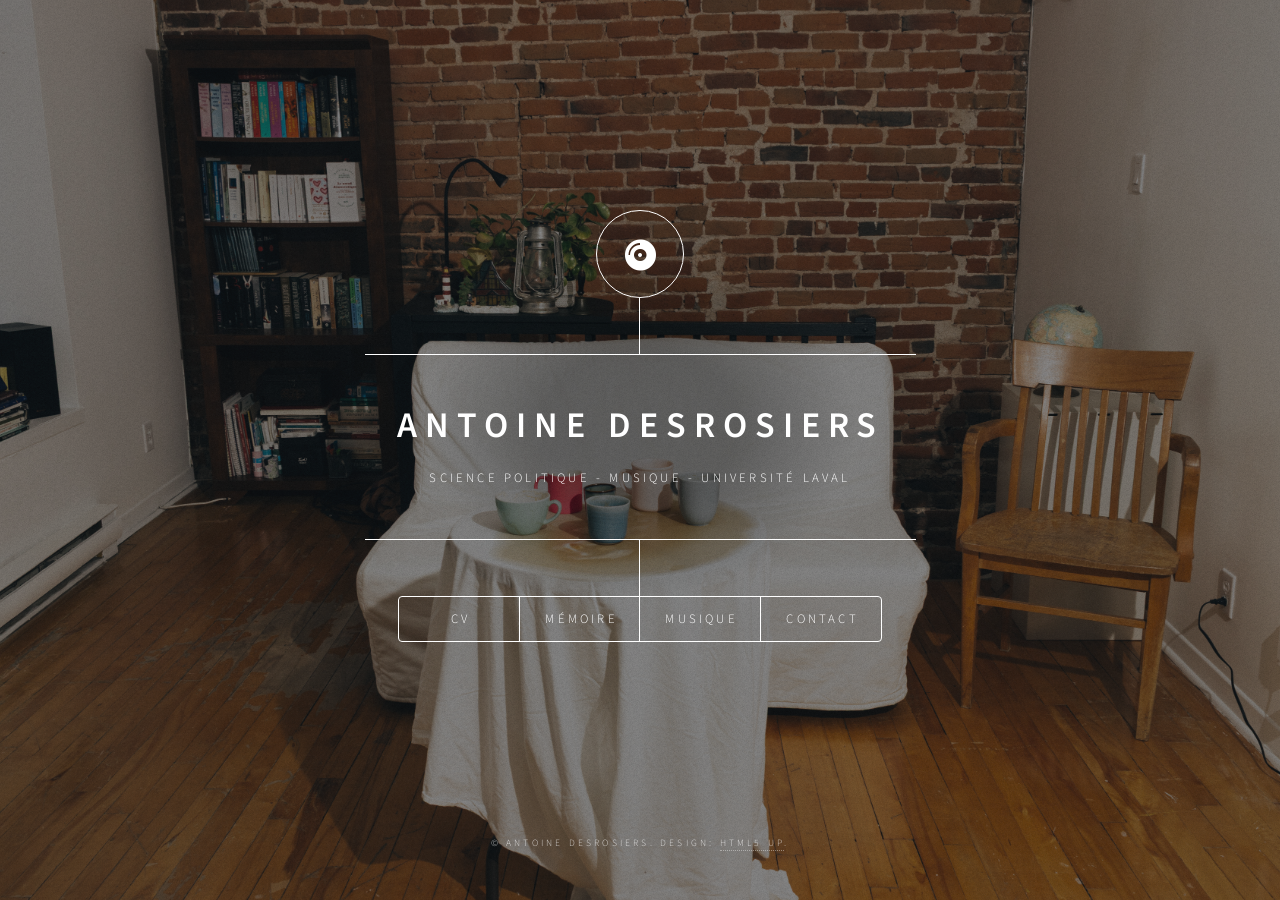
==== commit 82d09f40: "Déplacement du site à la racine" ====
--- a/index.html
+++ b/index.html
@@ -1,193 +1,432 @@
-<!doctype html>
+<!DOCTYPE HTML>
 <!--
-	Read Only by HTML5 UP
+	Dimension by HTML5 UP
 	html5up.net | @ajlkn
 	Free for personal and commercial use under the CCA 3.0 license (html5up.net/license)
 -->
 <html>
-  <head>
-    <title>Ce qui va apparaître dans la tab de votre site</title>
-    <meta charset="utf-8" />
-    <meta
-      name="viewport"
-      content="width=device-width, initial-scale=1, user-scalable=no"
-    />
-    <link rel="stylesheet" href="assets/css/main.css" />
-  </head>
-  <body class="is-preload">
-    <!-- Header -->
-    <section id="header">
-      <header>
-        <span class="image avatar"
-          ><img src="images/portrait.png" alt=""
-        /></span>
-        <h1 id="logo"><a href="#">VOTRE NOM</a></h1>
-        <p>
-          Une courte description de vous<br />
-          Continuer la courte description
-        </p>
-      </header>
-      <nav id="nav">
-        <ul>
-          <li><a href="#one" class="active">À propos</a></li>
-          <li><a href="#two">Mon travail</a></li>
-          <li><a href="#three">Mon CV</a></li>
-          <li><a href="#four">Contact</a></li>
-        </ul>
-      </nav>
-      <footer>
-        <ul class="icons">
-          <li>
-            <!-- Vous pouvez mettre en hyperlien vos reseaux sociaux en modifiant la valeur de href-->
-            <a href="https://x.com/MLB/" class="icon brands fa-twitter"
-              ><span class="label">Twitter</span></a
-            >
-          </li>
-          <li>
-            <a href="#" class="icon brands fa-facebook-f"
-              ><span class="label">Facebook</span></a
-            >
-          </li>
-          <li>
-            <a href="#" class="icon brands fa-linkedin"
-              ><span class="label">LinkedIn</span></a
-            >
-          </li>
-          <li>
-            <a href="#" class="icon brands fa-github"
-              ><span class="label">Github</span></a
-            >
-          </li>
-          <li>
-            <a href="#" class="icon solid fa-envelope"
-              ><span class="label">Email</span></a
-            >
-          </li>
-        </ul>
-      </footer>
-    </section>
-
-    <!-- Wrapper -->
-    <div id="wrapper">
-      <!-- Main -->
-      <div id="main">
-        <!-- One -->
-        <section id="one">
-          <div class="image main" data-position="center">
-            <img src="images/bg.jpeg" alt="" />
-          </div>
-          <div class="container">
-            <header class="major">
-              <h2>VOTRE NOM</h2>
-              <p>Le sous-titre de votre site.</p>
-            </header>
-            <p>
-              Faucibus sed lobortis aliquam lorem blandit. Lorem eu nunc metus
-              col. Commodo id in arcu ante lorem ipsum sed accumsan erat
-              praesent faucibus commodo ac mi lacus. Adipiscing mi ac commodo.
-              Vis aliquet tortor ultricies non ante erat nunc integer eu ante
-              ornare amet commetus vestibulum blandit integer in curae ac
-              faucibus integer non. Adipiscing cubilia elementum.
-            </p>
-          </div>
-        </section>
-
-        <!-- Two -->
-        <section id="two">
-          <div class="container">
-            <h3>Mes réalisations</h3>
-            <p>
-              Integer eu ante ornare amet commetus vestibulum blandit integer in
-              curae ac faucibus integer non. Adipiscing cubilia elementum
-              integer lorem ipsum dolor sit amet.
-            </p>
-            <ul class="feature-icons">
-              <li class="icon solid fa-code">
-                Ici vous pouvez écrire ce que vous voulez
-              </li>
-              <li class="icon solid fa-cubes">
-                Le class= s'occupe des logos à côté de votre texte
-              </li>
-              <li class="icon solid fa-book">
-                Trouvez autant de choses à écrire que vous le voulez
-              </li>
-              <li class="icon solid fa-coffee">Supprimez le reste</li>
-              <li class="icon solid fa-bolt">Lightning bolt</li>
-              <li class="icon solid fa-users">Shadow clone technique</li>
-            </ul>
-          </div>
-        </section>
-
-        <!-- Three -->
-        <section id="three">
-          <div class="container">
-            <h3>Mon CV</h3>
-            <p>
-              Integer eu ante ornare amet commetus vestibulum blandit integer in
-              curae ac faucibus integer non. Adipiscing cubilia elementum
-              integer. Integer eu ante ornare amet commetus.
-            </p>
-            <div class="features">
-              <article>
-                <a href="#" class="image"
-                  ><img src="images/pic01.jpg" alt=""
-                /></a>
-                <div class="inner">
-                  <h4>Possibly broke spacetime</h4>
-                  <p>
-                    Integer eu ante ornare amet commetus vestibulum blandit
-                    integer in curae ac faucibus integer adipiscing ornare amet.
-                  </p>
-                </div>
-              </article>
-            </div>
-          </div>
-        </section>
-
-        <!-- Four -->
-        <section id="four">
-          <div class="container">
-            <h3>Me joindre</h3>
-            <p>
-              Integer eu ante ornare amet commetus vestibulum blandit integer in
-              curae ac faucibus integer non.
-            </p>
-            <div class="row gtr-uniform">
-              <div class="col-12">
-                <!-- Vous pouvez mettre votre email ici au lieu de your-email@example.com -->
-                <a
-                  href="mailto:your-email@example.com?subject=Sujet&body=Votre message ici."
-                  class="button primary"
-                >
-                  Envoyer un email
-                </a>
-              </div>
-            </div>
-          </div>
-        </section>
-        <!-- Five -->
-        <!-- -->
-      </div>
-
-      <!-- Footer -->
-      <section id="footer">
-        <div class="container">
-          <ul class="copyright">
-            <li>&copy; Untitled. All rights reserved.</li>
-            <li>Design: <a href="http://html5up.net">HTML5 UP</a></li>
-          </ul>
-        </div>
-      </section>
-    </div>
-
-    <!-- Scripts -->
-    <script src="assets/js/jquery.min.js"></script>
-    <script src="assets/js/jquery.scrollex.min.js"></script>
-    <script src="assets/js/jquery.scrolly.min.js"></script>
-    <script src="assets/js/browser.min.js"></script>
-    <script src="assets/js/breakpoints.min.js"></script>
-    <script src="assets/js/util.js"></script>
-    <script src="assets/js/main.js"></script>
-  </body>
+	<head>
+		<title>Antoine Desrosiers</title>
+		<meta charset="utf-8" />
+		<meta name="viewport" content="width=device-width, initial-scale=1, user-scalable=no" />
+		<link rel="stylesheet" href="assets/css/main.css" />
+		<noscript><link rel="stylesheet" href="assets/css/noscript.css" /></noscript>
+	</head>
+	<body class="is-preload">
+
+		<!-- Wrapper -->
+			<div id="wrapper">
+
+				<!-- Header -->
+					<header id="header">
+						<div class="logo" id="logo-disque" title="Cliquez pour écouter une chanson" style="cursor: pointer;">
+							<span class="icon solid fa-compact-disc"></span>
+						</div>
+						<div class="content">
+							<div class="inner">
+								<h1>Antoine Desrosiers</h1>
+								<p>Science politique - Musique - Université Laval</p>
+							</div>
+						</div>
+						<nav>
+							<ul>
+								<li><a href="#intro">CV</a></li>
+								<li><a href="#work">Mémoire</a></li>
+								<li><a href="#about">Musique</a></li>
+								<li><a href="#contact">Contact</a></li>
+								<!--<li><a href="#elements">Elements</a></li>-->
+							</ul>
+						</nav>
+					</header>
+
+				<!-- Main -->
+					<div id="main">
+
+						<!-- Intro -->
+							<article id="intro">
+								<h2 class="major">Expériences</h2>
+								<span class="image main"><img src="images/porteurmasse.jpg" alt="" /></span>
+								<p>Passionné par la politique et la musique québécoise émergente, je suis diplômé du baccalauréat en science politique de l'Université Laval. Je poursuis présentement mon parcours à la maîtrise avec mémoire, liant la culture musicale émergente de la ville de Québec et les politiques d'équité, de diversité et d'inclusion.</p>
+								<p>Distinctions : Tableau d'honneur de la Faculté des sciences sociales 2025-2026; Mention d'honneur de la doyenne; Porteur de la masse de la Faculté des sciences sociales.</p>
+								<p>Recherche : membre du Centre pour l'étude de la citoyenneté démocratique (CÉCD); membre de la Chaire de recherche sur la démocratie et les institutions parlementaires (CRDIP); auxiliaire de recherche en 2025 auprès de la professeure Marie Brossier sur les élites parlementaires sénégalaises.</p>
+								<p>Parallèlement à mes études politologiques, je suis batteur et gérant du groupe Flore &amp; JADE depuis 2024. J'y rédige les demandes de subventions, coordonne les campagnes de promotion et conceptualise les spectacles. Le groupe a été récipendaire d'une bourse de 2 500 $ par le Volet Pro de l'Ampli de Québec en 2026 et d'une subvention de 3 000 $ par Première Ovation en 2025. Je suis aussi le créateur de la boîte de production Journal Tévé, totalisant plus de 600 000 impressions. </p>
+								<p>Par l’agrégation de mes activités de gérance, de musique et de recherche en science politique, mes actions me mènent vers mon objectif ultime, devenir le Jérôme Dupras -- professeur en économie écologique et scientifique en chef du Québec -- politologue en plus d’être un artiste accompli.</p>
+							</article>
+
+						<!-- Work -->
+							<article id="work">
+								<h2 class="major">Projet de mémoire</h2>
+								<span class="image main"><img src="images/spectacle.jpg" alt="" /></span>
+								<p>La culture musicale émergente de la ville de Québec et les politiques d’équité, de diversité et d’inclusion (EDI)</p>
+								<p>Cadre théorique : Pour innover et faire vibrer la culture d’une communauté, les artistes émergents ont besoin d’un milieu propice à la création à travers des institutions et des infrastructures en santé (Baiocchi et coll., 2025). Ces dernières mettent en œuvre des programmes d’aide financière destinés aux artistes qui disposent de ressources limitées (Acosta, 2016). Afin d’assurer un espace culturel qui reflète sa population de plus en plus diversifiée, ces institutions tentent d’éliminer les barrières à la représentation juste des différentes identités en jeu (voir Pitkin, 1967 et Jaber-Lopez et coll., 2021). En ce sens, elles ont instauré des politiques visant l’équité entre les membres, la diversité des acteurs sociaux et l’inclusion des groupes marginalisés (EDI) (Bérubé et coll., 2025). Plusieurs chercheurs soutiennent que les politiques EDI se limiteraient à des effets correctifs en surface, sans produire de réels changements structurants (Ali et Byrne, 2023; Butler, 1990; Fraser, 2011). Sur le terrain, les membres de groupes marginalisés rapportent que des mécanismes d’exclusion persistent dans les comités au sein des institutions culturelles, notamment dans les festivals, les organismes subventionnaires et les maisons de disques (IRIPI, 2022). Les causes seraient multiples mais on note en particulier que les initiatives culturelles s’inscrivent dans des dynamiques de réseaux fermés et de favoritisme endogroupe (Cao et coll., 2015; Voci, 2006). Ainsi, les individus au sein de comités de sélection tendent à reproduire les liens déjà établis par les collaborations passées et les amitiés au détriment de nouveaux entrants. La recherche en sciences sociales peut offrir un éclairage pertinent, particulièrement la démarche ethnographique.</p>
+								<p>Question de recherche et objectifs : Dans un contexte de dynamiques tendues propres à la scène musicale émergente de la ville de Québec, comment les artistes de cette scène interprètent-ils les politiques EDI ? Les objectifs poursuivis sont de : a) brosser un portrait de la scène musicale émergente de la ville de Québec; b) mesurer l’efficacité des mesures EDI mises en place pour éliminer les barrières à la participation.</p>
+								<p>Données et méthode : Pour réaliser cette étude, je débuterai par répertorier et analyser les différents programmes EDI qui s’adressent directement aux artistes de Québec, en particulier Première Ovation - Musique. Ensuite, je m’appuierai sur des entrevues avec des artistes de la relève, des représentants d’institutions établies, notamment l’Ampli de Québec, des festivals de musique émergente comme le Phoque Off et des entreprises de gérance. Ils me permettront d’examiner les tendances centripètes endogènes et les effets de réseau sur l’interprétation des politiques EDI dans le milieu. De plus, je pousserai la réflexion en intégrant des éléments de ma propre expérience (Ellis et coll., 2011). En ce sens, je vais collecter mes données sur le terrain à la fois auprès des artistes émergents mais aussi à travers mon parcours personnel, étant membre d’un groupe de musique émergent de la ville de Québec.</p>
+								<p>Contribution, retombées et originalité : Sur le plan scientifique, la recherche s’est peu penchée sur la culture musicale émergente, notamment dans une perspective politologique. Les études sur l’inclusion de la diversité dans le milieu des arts sont peu nombreuses bien que les bases théoriques soient en développement (voir Acosta, 2016 et Bérubé et coll., 2025). Ainsi, ce projet contribue à la littérature scientifique à deux égards : a) en proposant une schématisation globale de la culture émergente de Québec; b) en précisant les effets des politiques EDI sur la structuration d’une collectivité aux réalités spécifiques. Sur le plan sociétal, on observe que les politiques EDI constituent actuellement un phénomène polarisant. Considérant qu’elles ont démontré leur utilité dans plusieurs contextes (Leslie et coll., 2025), l’étude de leurs effets est d’autant plus pertinente. Je considère être en bonne position pour apporter une contribution significative grâce à mon accès au milieu en question mais aussi aux infrastructures de recherche du Centre pour l’étude de la citoyenneté démocratique (CÉCD) dont je suis membre, notamment en matière de formation méthodologique et de financement de la recherche empirique.</p>
+							</article>
+
+						<!-- About -->
+							<article id="about">
+								<h2 class="major">Musique</h2>
+								<span class="image main"><img src="images/florejadegroupe.jpg" alt="" /></span>
+								<p>Flore &amp; JADE est un groupe pop-jazz qui gravite autour de Flore Savard-Déry. Depuis mai 2022, elle est le coeur battant de la formation, la voix qui donne vie aux mélodies et la plume qui trace les paroles. </p>
+								<p>Originaire de Québec et de Baie-Saint-Paul, le groupe propose une signature musicale lumineuse et rassembleuse, alliant harmonies soignées, textes sensibles et groove contagieux.Soutenu par Première Ovation, Flore &amp; JADE enregistre au Studio Pantoum avec l’aide de Jean-Étienne Collin-Marcoux son premier microalbum « Mauvais Mots Mauvais Moments ». Flore y raconte la difficulté de faire face à nos erreurs et de trouver un équilibre entre la culpabilité et le changement, pour finalement mener à une réflexion profonde sur soi, sur l’origine de nos comportements et le rôle du nid familial dans tout cela. </p>
+								<p>Propulsé par sa présence au Grand Concours Hydro-Québec du Festival International de la Chanson de Granby en tant que demi-finaliste, par sa participation au Saint-Roch XP en 2026 et par son intégration au Volet Pro de l’Ampli de Québec édition 2026-2027 et à la 33e édition du concours Ma Première Place des Arts, le groupe amorce en 2027 son déploiement dans le vaste réseau des salles de spectacles de la province de Québec.</p>
+						<ul class="actions">
+							<li>
+								<a href="https://linktr.ee/floreetjade" target="_blank" rel="noopener" class="button primary">Écouter Flore &amp; JADE</a>
+							</li>
+						</ul>
+					</article>
+
+						<!-- Contact -->
+							<article id="contact">
+								<h2 class="major">Contactez-moi</h2>
+								<form method="post" action="https://formspree.io/f/maeqoglz">
+									<div class="fields">
+										<div class="field half">
+											<label for="name">Nom</label>
+											<input type="text" name="name" id="name" />
+										</div>
+										<div class="field half">
+											<label for="email">Courriel</label>
+											<input type="text" name="email" id="email" />
+										</div>
+										<div class="field">
+											<label for="message">Message</label>
+											<textarea name="message" id="message" rows="4"></textarea>
+										</div>
+									</div>
+									<ul class="actions">
+										<li><input type="submit" value="Envoyer" class="primary" /></li>
+										<li><input type="reset" value="Annuler" /></li>
+									</ul>
+								</form>
+								<ul class="icons">
+									<li><a href="https://www.facebook.com/Derozzaa" class="icon brands fa-facebook-f"><span class="label">Facebook</span></a></li>
+									<li><a href="https://www.instagram.com/derozzaa/" class="icon brands fa-instagram"><span class="label">Instagram</span></a></li>
+									<li><a href="https://github.com/AntoineDesrosiers" class="icon brands fa-github"><span class="label">GitHub</span></a></li>
+								</ul>
+							</article>
+
+						<!-- Elements -->
+							<article id="elements">
+								<h2 class="major">Elements</h2>
+
+								<section>
+									<h3 class="major">Text</h3>
+									<p>This is <b>bold</b> and this is <strong>strong</strong>. This is <i>italic</i> and this is <em>emphasized</em>.
+									This is <sup>superscript</sup> text and this is <sub>subscript</sub> text.
+									This is <u>underlined</u> and this is code: <code>for (;;) { ... }</code>. Finally, <a href="#">this is a link</a>.</p>
+									<hr />
+									<h2>Heading Level 2</h2>
+									<h3>Heading Level 3</h3>
+									<h4>Heading Level 4</h4>
+									<h5>Heading Level 5</h5>
+									<h6>Heading Level 6</h6>
+									<hr />
+									<h4>Blockquote</h4>
+									<blockquote>Fringilla nisl. Donec accumsan interdum nisi, quis tincidunt felis sagittis eget tempus euismod. Vestibulum ante ipsum primis in faucibus vestibulum. Blandit adipiscing eu felis iaculis volutpat ac adipiscing accumsan faucibus. Vestibulum ante ipsum primis in faucibus lorem ipsum dolor sit amet nullam adipiscing eu felis.</blockquote>
+									<h4>Preformatted</h4>
+									<pre><code>i = 0;
+
+while (!deck.isInOrder()) {
+    print 'Iteration ' + i;
+    deck.shuffle();
+    i++;
+}
+
+print 'It took ' + i + ' iterations to sort the deck.';</code></pre>
+								</section>
+
+								<section>
+									<h3 class="major">Lists</h3>
+
+									<h4>Unordered</h4>
+									<ul>
+										<li>Dolor pulvinar etiam.</li>
+										<li>Sagittis adipiscing.</li>
+										<li>Felis enim feugiat.</li>
+									</ul>
+
+									<h4>Alternate</h4>
+									<ul class="alt">
+										<li>Dolor pulvinar etiam.</li>
+										<li>Sagittis adipiscing.</li>
+										<li>Felis enim feugiat.</li>
+									</ul>
+
+									<h4>Ordered</h4>
+									<ol>
+										<li>Dolor pulvinar etiam.</li>
+										<li>Etiam vel felis viverra.</li>
+										<li>Felis enim feugiat.</li>
+										<li>Dolor pulvinar etiam.</li>
+										<li>Etiam vel felis lorem.</li>
+										<li>Felis enim et feugiat.</li>
+									</ol>
+									<h4>Icons</h4>
+									<ul class="icons">
+										<li><a href="#" class="icon brands fa-twitter"><span class="label">Twitter</span></a></li>
+										<li><a href="#" class="icon brands fa-facebook-f"><span class="label">Facebook</span></a></li>
+										<li><a href="#" class="icon brands fa-instagram"><span class="label">Instagram</span></a></li>
+										<li><a href="#" class="icon brands fa-github"><span class="label">Github</span></a></li>
+									</ul>
+
+									<h4>Actions</h4>
+									<ul class="actions">
+										<li><a href="#" class="button primary">Default</a></li>
+										<li><a href="#" class="button">Default</a></li>
+									</ul>
+									<ul class="actions stacked">
+										<li><a href="#" class="button primary">Default</a></li>
+										<li><a href="#" class="button">Default</a></li>
+									</ul>
+								</section>
+
+								<section>
+									<h3 class="major">Table</h3>
+									<h4>Default</h4>
+									<div class="table-wrapper">
+										<table>
+											<thead>
+												<tr>
+													<th>Name</th>
+													<th>Description</th>
+													<th>Price</th>
+												</tr>
+											</thead>
+											<tbody>
+												<tr>
+													<td>Item One</td>
+													<td>Ante turpis integer aliquet porttitor.</td>
+													<td>29.99</td>
+												</tr>
+												<tr>
+													<td>Item Two</td>
+													<td>Vis ac commodo adipiscing arcu aliquet.</td>
+													<td>19.99</td>
+												</tr>
+												<tr>
+													<td>Item Three</td>
+													<td> Morbi faucibus arcu accumsan lorem.</td>
+													<td>29.99</td>
+												</tr>
+												<tr>
+													<td>Item Four</td>
+													<td>Vitae integer tempus condimentum.</td>
+													<td>19.99</td>
+												</tr>
+												<tr>
+													<td>Item Five</td>
+													<td>Ante turpis integer aliquet porttitor.</td>
+													<td>29.99</td>
+												</tr>
+											</tbody>
+											<tfoot>
+												<tr>
+													<td colspan="2"></td>
+													<td>100.00</td>
+												</tr>
+											</tfoot>
+										</table>
+									</div>
+
+									<h4>Alternate</h4>
+									<div class="table-wrapper">
+										<table class="alt">
+											<thead>
+												<tr>
+													<th>Name</th>
+													<th>Description</th>
+													<th>Price</th>
+												</tr>
+											</thead>
+											<tbody>
+												<tr>
+													<td>Item One</td>
+													<td>Ante turpis integer aliquet porttitor.</td>
+													<td>29.99</td>
+												</tr>
+												<tr>
+													<td>Item Two</td>
+													<td>Vis ac commodo adipiscing arcu aliquet.</td>
+													<td>19.99</td>
+												</tr>
+												<tr>
+													<td>Item Three</td>
+													<td> Morbi faucibus arcu accumsan lorem.</td>
+													<td>29.99</td>
+												</tr>
+												<tr>
+													<td>Item Four</td>
+													<td>Vitae integer tempus condimentum.</td>
+													<td>19.99</td>
+												</tr>
+												<tr>
+													<td>Item Five</td>
+													<td>Ante turpis integer aliquet porttitor.</td>
+													<td>29.99</td>
+												</tr>
+											</tbody>
+											<tfoot>
+												<tr>
+													<td colspan="2"></td>
+													<td>100.00</td>
+												</tr>
+											</tfoot>
+										</table>
+									</div>
+								</section>
+
+								<section>
+									<h3 class="major">Buttons</h3>
+									<ul class="actions">
+										<li><a href="#" class="button primary">Primary</a></li>
+										<li><a href="#" class="button">Default</a></li>
+									</ul>
+									<ul class="actions">
+										<li><a href="#" class="button">Default</a></li>
+										<li><a href="#" class="button small">Small</a></li>
+									</ul>
+									<ul class="actions">
+										<li><a href="#" class="button primary icon solid fa-download">Icon</a></li>
+										<li><a href="#" class="button icon solid fa-download">Icon</a></li>
+									</ul>
+									<ul class="actions">
+										<li><span class="button primary disabled">Disabled</span></li>
+										<li><span class="button disabled">Disabled</span></li>
+									</ul>
+								</section>
+
+								<section>
+									<h3 class="major">Form</h3>
+									<form method="post" action="#">
+										<div class="fields">
+											<div class="field half">
+												<label for="demo-name">Name</label>
+												<input type="text" name="demo-name" id="demo-name" value="" placeholder="Jane Doe" />
+											</div>
+											<div class="field half">
+												<label for="demo-email">Email</label>
+												<input type="email" name="demo-email" id="demo-email" value="" placeholder="jane@untitled.tld" />
+											</div>
+											<div class="field">
+												<label for="demo-category">Category</label>
+												<select name="demo-category" id="demo-category">
+													<option value="">-</option>
+													<option value="1">Manufacturing</option>
+													<option value="1">Shipping</option>
+													<option value="1">Administration</option>
+													<option value="1">Human Resources</option>
+												</select>
+											</div>
+											<div class="field half">
+												<input type="radio" id="demo-priority-low" name="demo-priority" checked>
+												<label for="demo-priority-low">Low</label>
+											</div>
+											<div class="field half">
+												<input type="radio" id="demo-priority-high" name="demo-priority">
+												<label for="demo-priority-high">High</label>
+											</div>
+											<div class="field half">
+												<input type="checkbox" id="demo-copy" name="demo-copy">
+												<label for="demo-copy">Email me a copy</label>
+											</div>
+											<div class="field half">
+												<input type="checkbox" id="demo-human" name="demo-human" checked>
+												<label for="demo-human">Not a robot</label>
+											</div>
+											<div class="field">
+												<label for="demo-message">Message</label>
+												<textarea name="demo-message" id="demo-message" placeholder="Enter your message" rows="6"></textarea>
+											</div>
+										</div>
+										<ul class="actions">
+											<li><input type="submit" value="Send Message" class="primary" /></li>
+											<li><input type="reset" value="Reset" /></li>
+										</ul>
+									</form>
+								</section>
+
+							</article>
+
+					</div>
+
+				<!-- Footer -->
+					<footer id="footer">
+						<p class="copyright">&copy; Antoine Desrosiers. Design: <a href="https://html5up.net">HTML5 UP</a>.</p>
+					</footer>
+
+			</div>
+
+		<!-- BG -->
+			<div id="bg"></div>
+
+		<!-- Lecteur : chanson en cours -->
+			<div id="now-playing" aria-live="polite">
+				<img id="np-cover" src="" alt="Pochette de l'album" />
+				<div class="np-texte">
+					<span class="np-label">En lecture</span>
+					<strong id="np-titre"></strong>
+					<span id="np-artiste"></span>
+				</div>
+			</div>
+
+		<!-- Scripts -->
+			<script src="assets/js/jquery.min.js"></script>
+			<script src="assets/js/browser.min.js"></script>
+			<script src="assets/js/breakpoints.min.js"></script>
+			<script src="assets/js/util.js"></script>
+			<script src="assets/js/main.js"></script>
+			<script>
+			(function () {
+				var chansons = [
+					{ fichier: 'audio/jemelance.mp3', titre: 'Et je m\'élance', artiste: 'Flore & JADE', cover: 'images/pochettemm.jpg' },
+					{ fichier: 'audio/cafeklem.mp3', titre: 'Café Klem', artiste: 'Flore & JADE', cover: 'images/pochettemm.jpg' },
+					{ fichier: 'audio/histoirefamille.mp3', titre: 'Histoire de famille', artiste: 'Flore & JADE', cover: 'images/pochettemm.jpg' },
+					{ fichier: 'audio/jesaisjesais.mp3', titre: 'Je sais, je sais', artiste: 'Flore & JADE', cover: 'images/pochettemm.jpg' }
+				];
+
+				var logo = document.getElementById('logo-disque');
+				var carte = document.getElementById('now-playing');
+				var npCover = document.getElementById('np-cover');
+				var npTitre = document.getElementById('np-titre');
+				var npArtiste = document.getElementById('np-artiste');
+				var lecteur = new Audio();
+				var derniere = -1;
+
+				function afficher(c) {
+					npCover.src = c.cover;
+					npTitre.textContent = c.titre;
+					npArtiste.textContent = c.artiste;
+					carte.classList.add('visible');
+				}
+
+				function cacher() {
+					carte.classList.remove('visible');
+				}
+
+				lecteur.addEventListener('play',  function () { logo.classList.add('joue'); });
+				lecteur.addEventListener('pause', function () { logo.classList.remove('joue'); cacher(); });
+				lecteur.addEventListener('ended', function () { logo.classList.remove('joue'); cacher(); });
+
+				logo.addEventListener('click', function () {
+					if (!lecteur.paused) {
+						lecteur.pause();
+						lecteur.currentTime = 0;
+						return;
+					}
+					var i;
+					do {
+						i = Math.floor(Math.random() * chansons.length);
+					} while (i === derniere && chansons.length > 1);
+					derniere = i;
+					lecteur.src = chansons[i].fichier;
+					lecteur.play().then(function () {
+						afficher(chansons[i]);
+					}).catch(function () {});
+				});
+			})();
+		</script>
+	</body>
 </html>
-
--- a/assets/css/main.css
+++ b/assets/css/main.css
@@ -1,3451 +1,1739 @@
-@import url("fontawesome-all.min.css");
-@import url("https://fonts.googleapis.com/css?family=Lato:400,400italic,700,700italic|Source+Code+Pro:400");
+@import url(fontawesome-all.min.css);
+@import url("https://fonts.googleapis.com/css?family=Source+Sans+Pro:300italic,600italic,300,600");
 
 /*
-	Read Only by HTML5 UP
+	Dimension by HTML5 UP
 	html5up.net | @ajlkn
 	Free for personal and commercial use under the CCA 3.0 license (html5up.net/license)
 */
 
-html,
-body,
-div,
-span,
-applet,
-object,
-iframe,
-h1,
-h2,
-h3,
-h4,
-h5,
-h6,
-p,
-blockquote,
-pre,
-a,
-abbr,
-acronym,
-address,
-big,
-cite,
-code,
-del,
-dfn,
-em,
-img,
-ins,
-kbd,
-q,
-s,
-samp,
-small,
-strike,
-strong,
-sub,
-sup,
-tt,
-var,
-b,
-u,
-i,
-center,
-dl,
-dt,
-dd,
-ol,
-ul,
-li,
-fieldset,
-form,
-label,
-legend,
-table,
-caption,
-tbody,
-tfoot,
-thead,
-tr,
-th,
-td,
-article,
-aside,
-canvas,
-details,
-embed,
-figure,
-figcaption,
-footer,
-header,
-hgroup,
-menu,
-nav,
-output,
-ruby,
-section,
-summary,
-time,
-mark,
-audio,
-video {
-  margin: 0;
-  padding: 0;
-  border: 0;
-  font-size: 100%;
-  font: inherit;
-  vertical-align: baseline;
+html, body, div, span, applet, object,
+iframe, h1, h2, h3, h4, h5, h6, p, blockquote,
+pre, a, abbr, acronym, address, big, cite,
+code, del, dfn, em, img, ins, kbd, q, s, samp,
+small, strike, strong, sub, sup, tt, var, b,
+u, i, center, dl, dt, dd, ol, ul, li, fieldset,
+form, label, legend, table, caption, tbody,
+tfoot, thead, tr, th, td, article, aside,
+canvas, details, embed, figure, figcaption,
+footer, header, hgroup, menu, nav, output, ruby,
+section, summary, time, mark, audio, video {
+	margin: 0;
+	padding: 0;
+	border: 0;
+	font-size: 100%;
+	font: inherit;
+	vertical-align: baseline;}
+
+article, aside, details, figcaption, figure,
+footer, header, hgroup, menu, nav, section {
+	display: block;}
+
+body {
+	line-height: 1;
 }
 
-article,
-aside,
-details,
-figcaption,
-figure,
-footer,
-header,
-hgroup,
-menu,
-nav,
-section {
-  display: block;
+ol, ul {
+	list-style: none;
 }
 
+blockquote, q {
+	quotes: none;
+}
+
+	blockquote:before, blockquote:after, q:before, q:after {
+		content: '';
+		content: none;
+	}
+
+table {
+	border-collapse: collapse;
+	border-spacing: 0;
+}
+
 body {
-  line-height: 1;
+	-webkit-text-size-adjust: none;
 }
 
-ol,
-ul {
-  list-style: none;
+mark {
+	background-color: transparent;
+	color: inherit;
 }
 
-blockquote,
-q {
-  quotes: none;
+input::-moz-focus-inner {
+	border: 0;
+	padding: 0;
 }
 
-blockquote:before,
-blockquote:after,
-q:before,
-q:after {
-  content: "";
-  content: none;
+input, select, textarea {
+	-moz-appearance: none;
+	-webkit-appearance: none;
+	-ms-appearance: none;
+	appearance: none;
 }
 
-table {
-  border-collapse: collapse;
-  border-spacing: 0;
-}
-
-body {
-  -webkit-text-size-adjust: none;
-}
-
-mark {
-  background-color: transparent;
-  color: inherit;
-}
-
-input::-moz-focus-inner {
-  border: 0;
-  padding: 0;
-}
-
-input,
-select,
-textarea {
-  -moz-appearance: none;
-  -webkit-appearance: none;
-  -ms-appearance: none;
-  appearance: none;
-}
-
 /* Basic */
 
-html {
-  box-sizing: border-box;
-}
-
-*,
-*:before,
-*:after {
-  box-sizing: inherit;
-}
-
-body {
-  background: #fff;
-}
-
-body.is-preload *,
-body.is-preload *:before,
-body.is-preload *:after {
-  -moz-animation: none !important;
-  -webkit-animation: none !important;
-  -ms-animation: none !important;
-  animation: none !important;
-  -moz-transition: none !important;
-  -webkit-transition: none !important;
-  -ms-transition: none !important;
-  transition: none !important;
-}
-
-body,
-input,
-select,
-textarea {
-  color: #888;
-  font-family: "Lato", sans-serif;
-  font-size: 16pt;
-  font-weight: 400;
-  line-height: 1.75em;
-}
-
-a {
-  -moz-transition:
-    color 0.2s ease-in-out,
-    border-color 0.2s ease-in-out;
-  -webkit-transition:
-    color 0.2s ease-in-out,
-    border-color 0.2s ease-in-out;
-  -ms-transition:
-    color 0.2s ease-in-out,
-    border-color 0.2s ease-in-out;
-  transition:
-    color 0.2s ease-in-out,
-    border-color 0.2s ease-in-out;
-  border-bottom: solid 1px #e4e4e4;
-  color: inherit;
-  text-decoration: none;
-}
-
-a:hover {
-  border-bottom-color: transparent;
-  color: #b8947c !important;
-}
-
-strong,
-b {
-  color: #777;
-  font-weight: 700;
-}
-
-em,
-i {
-  font-style: italic;
-}
-
-p {
-  margin: 0 0 2.25em 0;
-}
-
-h1,
-h2,
-h3,
-h4,
-h5,
-h6 {
-  color: #777;
-  font-weight: 700;
-  line-height: 1em;
-  margin: 0 0 0.5625em 0;
-}
-
-h1 a,
-h2 a,
-h3 a,
-h4 a,
-h5 a,
-h6 a {
-  border: 0;
-  color: inherit;
-  text-decoration: none;
-}
-
-h2 {
-  font-size: 2em;
-  line-height: 1.5em;
-}
-
-h3 {
-  font-size: 1.75em;
-  line-height: 1.5em;
-}
-
-h4 {
-  font-size: 1.25em;
-  line-height: 1.5em;
-}
-
-h5 {
-  font-size: 0.9em;
-  line-height: 1.5em;
-}
-
-h6 {
-  font-size: 0.7em;
-  line-height: 1.5em;
-}
-
-sub {
-  font-size: 0.8em;
-  position: relative;
-  top: 0.5em;
-}
-
-sup {
-  font-size: 0.8em;
-  position: relative;
-  top: -0.5em;
-}
-
-hr {
-  border: 0;
-  border-bottom: solid 2px #f4f4f4;
-  margin: 2.25em 0;
-}
-
-hr.major {
-  margin: 3.375em 0;
-}
-
-blockquote {
-  border-left: solid 8px #e4e4e4;
-  font-style: italic;
-  margin: 0 0 2.25em 0;
-  padding: 0.5em 0 0.5em 2em;
-}
-
-code {
-  background: #555;
-  border-radius: 5px;
-  color: #fff;
-  font-family: "Source Code Pro", monospace;
-  font-size: 0.9em;
-  margin: 0 0.25em;
-  padding: 0.25em 0.65em;
-}
-
-pre {
-  font-family: "Source Code Pro", monospace;
-  font-size: 0.9em;
-  margin: 0 0 2.25em 0;
-}
-
-pre code {
-  -webkit-overflow-scrolling: touch;
-  display: block;
-  line-height: 1.5em;
-  overflow-x: auto;
-  padding: 1em 1.5em;
-}
-
-.align-left {
-  text-align: left;
-}
-
-.align-center {
-  text-align: center;
-}
-
-.align-right {
-  text-align: right;
-}
-
-/* Row */
-
-.row {
-  display: flex;
-  flex-wrap: wrap;
-  box-sizing: border-box;
-  align-items: stretch;
-}
-
-.row > * {
-  box-sizing: border-box;
-}
-
-.row.gtr-uniform > * > :last-child {
-  margin-bottom: 0;
-}
-
-.row.aln-left {
-  justify-content: flex-start;
-}
-
-.row.aln-center {
-  justify-content: center;
-}
-
-.row.aln-right {
-  justify-content: flex-end;
-}
-
-.row.aln-top {
-  align-items: flex-start;
-}
-
-.row.aln-middle {
-  align-items: center;
-}
-
-.row.aln-bottom {
-  align-items: flex-end;
-}
-
-.row > .imp {
-  order: -1;
-}
-
-.row > .col-1 {
-  width: 8.33333%;
-}
-
-.row > .off-1 {
-  margin-left: 8.33333%;
-}
-
-.row > .col-2 {
-  width: 16.66667%;
-}
-
-.row > .off-2 {
-  margin-left: 16.66667%;
-}
-
-.row > .col-3 {
-  width: 25%;
-}
-
-.row > .off-3 {
-  margin-left: 25%;
-}
-
-.row > .col-4 {
-  width: 33.33333%;
-}
-
-.row > .off-4 {
-  margin-left: 33.33333%;
-}
-
-.row > .col-5 {
-  width: 41.66667%;
-}
-
-.row > .off-5 {
-  margin-left: 41.66667%;
-}
-
-.row > .col-6 {
-  width: 50%;
-}
-
-.row > .off-6 {
-  margin-left: 50%;
-}
-
-.row > .col-7 {
-  width: 58.33333%;
-}
-
-.row > .off-7 {
-  margin-left: 58.33333%;
-}
-
-.row > .col-8 {
-  width: 66.66667%;
-}
-
-.row > .off-8 {
-  margin-left: 66.66667%;
-}
-
-.row > .col-9 {
-  width: 75%;
-}
-
-.row > .off-9 {
-  margin-left: 75%;
-}
-
-.row > .col-10 {
-  width: 83.33333%;
-}
-
-.row > .off-10 {
-  margin-left: 83.33333%;
-}
-
-.row > .col-11 {
-  width: 91.66667%;
-}
-
-.row > .off-11 {
-  margin-left: 91.66667%;
-}
-
-.row > .col-12 {
-  width: 100%;
-}
-
-.row > .off-12 {
-  margin-left: 100%;
-}
-
-.row.gtr-0 {
-  margin-top: 0;
-  margin-left: 0em;
-}
-
-.row.gtr-0 > * {
-  padding: 0 0 0 0em;
-}
-
-.row.gtr-0.gtr-uniform {
-  margin-top: 0em;
-}
-
-.row.gtr-0.gtr-uniform > * {
-  padding-top: 0em;
-}
-
-.row.gtr-25 {
-  margin-top: 0;
-  margin-left: -0.5em;
-}
-
-.row.gtr-25 > * {
-  padding: 0 0 0 0.5em;
-}
-
-.row.gtr-25.gtr-uniform {
-  margin-top: -0.5em;
-}
-
-.row.gtr-25.gtr-uniform > * {
-  padding-top: 0.5em;
-}
-
-.row.gtr-50 {
-  margin-top: 0;
-  margin-left: -1em;
-}
-
-.row.gtr-50 > * {
-  padding: 0 0 0 1em;
-}
-
-.row.gtr-50.gtr-uniform {
-  margin-top: -1em;
-}
-
-.row.gtr-50.gtr-uniform > * {
-  padding-top: 1em;
-}
-
-.row {
-  margin-top: 0;
-  margin-left: -2em;
-}
-
-.row > * {
-  padding: 0 0 0 2em;
-}
-
-.row.gtr-uniform {
-  margin-top: -2em;
-}
-
-.row.gtr-uniform > * {
-  padding-top: 2em;
-}
-
-.row.gtr-150 {
-  margin-top: 0;
-  margin-left: -3em;
-}
-
-.row.gtr-150 > * {
-  padding: 0 0 0 3em;
-}
-
-.row.gtr-150.gtr-uniform {
-  margin-top: -3em;
-}
-
-.row.gtr-150.gtr-uniform > * {
-  padding-top: 3em;
-}
-
-.row.gtr-200 {
-  margin-top: 0;
-  margin-left: -4em;
-}
-
-.row.gtr-200 > * {
-  padding: 0 0 0 4em;
-}
-
-.row.gtr-200.gtr-uniform {
-  margin-top: -4em;
-}
-
-.row.gtr-200.gtr-uniform > * {
-  padding-top: 4em;
-}
-
-@media screen and (max-width: 1680px) {
-  .row {
-    display: flex;
-    flex-wrap: wrap;
-    box-sizing: border-box;
-    align-items: stretch;
-  }
-
-  .row > * {
-    box-sizing: border-box;
-  }
-
-  .row.gtr-uniform > * > :last-child {
-    margin-bottom: 0;
-  }
-
-  .row.aln-left {
-    justify-content: flex-start;
-  }
-
-  .row.aln-center {
-    justify-content: center;
-  }
-
-  .row.aln-right {
-    justify-content: flex-end;
-  }
-
-  .row.aln-top {
-    align-items: flex-start;
-  }
-
-  .row.aln-middle {
-    align-items: center;
-  }
-
-  .row.aln-bottom {
-    align-items: flex-end;
-  }
-
-  .row > .imp-xlarge {
-    order: -1;
-  }
-
-  .row > .col-1-xlarge {
-    width: 8.33333%;
-  }
-
-  .row > .off-1-xlarge {
-    margin-left: 8.33333%;
-  }
-
-  .row > .col-2-xlarge {
-    width: 16.66667%;
-  }
-
-  .row > .off-2-xlarge {
-    margin-left: 16.66667%;
-  }
-
-  .row > .col-3-xlarge {
-    width: 25%;
-  }
-
-  .row > .off-3-xlarge {
-    margin-left: 25%;
-  }
-
-  .row > .col-4-xlarge {
-    width: 33.33333%;
-  }
-
-  .row > .off-4-xlarge {
-    margin-left: 33.33333%;
-  }
-
-  .row > .col-5-xlarge {
-    width: 41.66667%;
-  }
-
-  .row > .off-5-xlarge {
-    margin-left: 41.66667%;
-  }
-
-  .row > .col-6-xlarge {
-    width: 50%;
-  }
-
-  .row > .off-6-xlarge {
-    margin-left: 50%;
-  }
-
-  .row > .col-7-xlarge {
-    width: 58.33333%;
-  }
-
-  .row > .off-7-xlarge {
-    margin-left: 58.33333%;
-  }
-
-  .row > .col-8-xlarge {
-    width: 66.66667%;
-  }
-
-  .row > .off-8-xlarge {
-    margin-left: 66.66667%;
-  }
-
-  .row > .col-9-xlarge {
-    width: 75%;
-  }
-
-  .row > .off-9-xlarge {
-    margin-left: 75%;
-  }
-
-  .row > .col-10-xlarge {
-    width: 83.33333%;
-  }
-
-  .row > .off-10-xlarge {
-    margin-left: 83.33333%;
-  }
-
-  .row > .col-11-xlarge {
-    width: 91.66667%;
-  }
-
-  .row > .off-11-xlarge {
-    margin-left: 91.66667%;
-  }
-
-  .row > .col-12-xlarge {
-    width: 100%;
-  }
-
-  .row > .off-12-xlarge {
-    margin-left: 100%;
-  }
-
-  .row.gtr-0 {
-    margin-top: 0;
-    margin-left: 0em;
-  }
-
-  .row.gtr-0 > * {
-    padding: 0 0 0 0em;
-  }
-
-  .row.gtr-0.gtr-uniform {
-    margin-top: 0em;
-  }
-
-  .row.gtr-0.gtr-uniform > * {
-    padding-top: 0em;
-  }
-
-  .row.gtr-25 {
-    margin-top: 0;
-    margin-left: -0.5em;
-  }
-
-  .row.gtr-25 > * {
-    padding: 0 0 0 0.5em;
-  }
-
-  .row.gtr-25.gtr-uniform {
-    margin-top: -0.5em;
-  }
-
-  .row.gtr-25.gtr-uniform > * {
-    padding-top: 0.5em;
-  }
-
-  .row.gtr-50 {
-    margin-top: 0;
-    margin-left: -1em;
-  }
-
-  .row.gtr-50 > * {
-    padding: 0 0 0 1em;
-  }
-
-  .row.gtr-50.gtr-uniform {
-    margin-top: -1em;
-  }
-
-  .row.gtr-50.gtr-uniform > * {
-    padding-top: 1em;
-  }
-
-  .row {
-    margin-top: 0;
-    margin-left: -2em;
-  }
-
-  .row > * {
-    padding: 0 0 0 2em;
-  }
-
-  .row.gtr-uniform {
-    margin-top: -2em;
-  }
-
-  .row.gtr-uniform > * {
-    padding-top: 2em;
-  }
-
-  .row.gtr-150 {
-    margin-top: 0;
-    margin-left: -3em;
-  }
-
-  .row.gtr-150 > * {
-    padding: 0 0 0 3em;
-  }
-
-  .row.gtr-150.gtr-uniform {
-    margin-top: -3em;
-  }
-
-  .row.gtr-150.gtr-uniform > * {
-    padding-top: 3em;
-  }
-
-  .row.gtr-200 {
-    margin-top: 0;
-    margin-left: -4em;
-  }
-
-  .row.gtr-200 > * {
-    padding: 0 0 0 4em;
-  }
-
-  .row.gtr-200.gtr-uniform {
-    margin-top: -4em;
-  }
-
-  .row.gtr-200.gtr-uniform > * {
-    padding-top: 4em;
-  }
-}
-
-@media screen and (max-width: 1280px) {
-  .row {
-    display: flex;
-    flex-wrap: wrap;
-    box-sizing: border-box;
-    align-items: stretch;
-  }
-
-  .row > * {
-    box-sizing: border-box;
-  }
-
-  .row.gtr-uniform > * > :last-child {
-    margin-bottom: 0;
-  }
-
-  .row.aln-left {
-    justify-content: flex-start;
-  }
-
-  .row.aln-center {
-    justify-content: center;
-  }
-
-  .row.aln-right {
-    justify-content: flex-end;
-  }
-
-  .row.aln-top {
-    align-items: flex-start;
-  }
-
-  .row.aln-middle {
-    align-items: center;
-  }
-
-  .row.aln-bottom {
-    align-items: flex-end;
-  }
-
-  .row > .imp-large {
-    order: -1;
-  }
-
-  .row > .col-1-large {
-    width: 8.33333%;
-  }
-
-  .row > .off-1-large {
-    margin-left: 8.33333%;
-  }
-
-  .row > .col-2-large {
-    width: 16.66667%;
-  }
-
-  .row > .off-2-large {
-    margin-left: 16.66667%;
-  }
-
-  .row > .col-3-large {
-    width: 25%;
-  }
-
-  .row > .off-3-large {
-    margin-left: 25%;
-  }
-
-  .row > .col-4-large {
-    width: 33.33333%;
-  }
-
-  .row > .off-4-large {
-    margin-left: 33.33333%;
-  }
-
-  .row > .col-5-large {
-    width: 41.66667%;
-  }
-
-  .row > .off-5-large {
-    margin-left: 41.66667%;
-  }
-
-  .row > .col-6-large {
-    width: 50%;
-  }
-
-  .row > .off-6-large {
-    margin-left: 50%;
-  }
-
-  .row > .col-7-large {
-    width: 58.33333%;
-  }
-
-  .row > .off-7-large {
-    margin-left: 58.33333%;
-  }
-
-  .row > .col-8-large {
-    width: 66.66667%;
-  }
-
-  .row > .off-8-large {
-    margin-left: 66.66667%;
-  }
-
-  .row > .col-9-large {
-    width: 75%;
-  }
-
-  .row > .off-9-large {
-    margin-left: 75%;
-  }
-
-  .row > .col-10-large {
-    width: 83.33333%;
-  }
-
-  .row > .off-10-large {
-    margin-left: 83.33333%;
-  }
-
-  .row > .col-11-large {
-    width: 91.66667%;
-  }
-
-  .row > .off-11-large {
-    margin-left: 91.66667%;
-  }
-
-  .row > .col-12-large {
-    width: 100%;
-  }
-
-  .row > .off-12-large {
-    margin-left: 100%;
-  }
-
-  .row.gtr-0 {
-    margin-top: 0;
-    margin-left: 0em;
-  }
-
-  .row.gtr-0 > * {
-    padding: 0 0 0 0em;
-  }
-
-  .row.gtr-0.gtr-uniform {
-    margin-top: 0em;
-  }
-
-  .row.gtr-0.gtr-uniform > * {
-    padding-top: 0em;
-  }
-
-  .row.gtr-25 {
-    margin-top: 0;
-    margin-left: -0.375em;
-  }
-
-  .row.gtr-25 > * {
-    padding: 0 0 0 0.375em;
-  }
-
-  .row.gtr-25.gtr-uniform {
-    margin-top: -0.375em;
-  }
-
-  .row.gtr-25.gtr-uniform > * {
-    padding-top: 0.375em;
-  }
-
-  .row.gtr-50 {
-    margin-top: 0;
-    margin-left: -0.75em;
-  }
-
-  .row.gtr-50 > * {
-    padding: 0 0 0 0.75em;
-  }
-
-  .row.gtr-50.gtr-uniform {
-    margin-top: -0.75em;
-  }
-
-  .row.gtr-50.gtr-uniform > * {
-    padding-top: 0.75em;
-  }
-
-  .row {
-    margin-top: 0;
-    margin-left: -1.5em;
-  }
-
-  .row > * {
-    padding: 0 0 0 1.5em;
-  }
-
-  .row.gtr-uniform {
-    margin-top: -1.5em;
-  }
-
-  .row.gtr-uniform > * {
-    padding-top: 1.5em;
-  }
-
-  .row.gtr-150 {
-    margin-top: 0;
-    margin-left: -2.25em;
-  }
-
-  .row.gtr-150 > * {
-    padding: 0 0 0 2.25em;
-  }
-
-  .row.gtr-150.gtr-uniform {
-    margin-top: -2.25em;
-  }
-
-  .row.gtr-150.gtr-uniform > * {
-    padding-top: 2.25em;
-  }
-
-  .row.gtr-200 {
-    margin-top: 0;
-    margin-left: -3em;
-  }
-
-  .row.gtr-200 > * {
-    padding: 0 0 0 3em;
-  }
-
-  .row.gtr-200.gtr-uniform {
-    margin-top: -3em;
-  }
-
-  .row.gtr-200.gtr-uniform > * {
-    padding-top: 3em;
-  }
-}
-
-@media screen and (max-width: 1024px) {
-  .row {
-    display: flex;
-    flex-wrap: wrap;
-    box-sizing: border-box;
-    align-items: stretch;
-  }
-
-  .row > * {
-    box-sizing: border-box;
-  }
-
-  .row.gtr-uniform > * > :last-child {
-    margin-bottom: 0;
-  }
-
-  .row.aln-left {
-    justify-content: flex-start;
-  }
-
-  .row.aln-center {
-    justify-content: center;
-  }
-
-  .row.aln-right {
-    justify-content: flex-end;
-  }
-
-  .row.aln-top {
-    align-items: flex-start;
-  }
-
-  .row.aln-middle {
-    align-items: center;
-  }
-
-  .row.aln-bottom {
-    align-items: flex-end;
-  }
-
-  .row > .imp-medium {
-    order: -1;
-  }
-
-  .row > .col-1-medium {
-    width: 8.33333%;
-  }
-
-  .row > .off-1-medium {
-    margin-left: 8.33333%;
-  }
-
-  .row > .col-2-medium {
-    width: 16.66667%;
-  }
-
-  .row > .off-2-medium {
-    margin-left: 16.66667%;
-  }
-
-  .row > .col-3-medium {
-    width: 25%;
-  }
-
-  .row > .off-3-medium {
-    margin-left: 25%;
-  }
-
-  .row > .col-4-medium {
-    width: 33.33333%;
-  }
-
-  .row > .off-4-medium {
-    margin-left: 33.33333%;
-  }
-
-  .row > .col-5-medium {
-    width: 41.66667%;
-  }
-
-  .row > .off-5-medium {
-    margin-left: 41.66667%;
-  }
-
-  .row > .col-6-medium {
-    width: 50%;
-  }
-
-  .row > .off-6-medium {
-    margin-left: 50%;
-  }
-
-  .row > .col-7-medium {
-    width: 58.33333%;
-  }
-
-  .row > .off-7-medium {
-    margin-left: 58.33333%;
-  }
-
-  .row > .col-8-medium {
-    width: 66.66667%;
-  }
-
-  .row > .off-8-medium {
-    margin-left: 66.66667%;
-  }
-
-  .row > .col-9-medium {
-    width: 75%;
-  }
-
-  .row > .off-9-medium {
-    margin-left: 75%;
-  }
-
-  .row > .col-10-medium {
-    width: 83.33333%;
-  }
-
-  .row > .off-10-medium {
-    margin-left: 83.33333%;
-  }
-
-  .row > .col-11-medium {
-    width: 91.66667%;
-  }
-
-  .row > .off-11-medium {
-    margin-left: 91.66667%;
-  }
-
-  .row > .col-12-medium {
-    width: 100%;
-  }
-
-  .row > .off-12-medium {
-    margin-left: 100%;
-  }
-
-  .row.gtr-0 {
-    margin-top: 0;
-    margin-left: 0em;
-  }
-
-  .row.gtr-0 > * {
-    padding: 0 0 0 0em;
-  }
-
-  .row.gtr-0.gtr-uniform {
-    margin-top: 0em;
-  }
-
-  .row.gtr-0.gtr-uniform > * {
-    padding-top: 0em;
-  }
-
-  .row.gtr-25 {
-    margin-top: 0;
-    margin-left: -0.375em;
-  }
-
-  .row.gtr-25 > * {
-    padding: 0 0 0 0.375em;
-  }
-
-  .row.gtr-25.gtr-uniform {
-    margin-top: -0.375em;
-  }
-
-  .row.gtr-25.gtr-uniform > * {
-    padding-top: 0.375em;
-  }
-
-  .row.gtr-50 {
-    margin-top: 0;
-    margin-left: -0.75em;
-  }
-
-  .row.gtr-50 > * {
-    padding: 0 0 0 0.75em;
-  }
-
-  .row.gtr-50.gtr-uniform {
-    margin-top: -0.75em;
-  }
-
-  .row.gtr-50.gtr-uniform > * {
-    padding-top: 0.75em;
-  }
-
-  .row {
-    margin-top: 0;
-    margin-left: -1.5em;
-  }
-
-  .row > * {
-    padding: 0 0 0 1.5em;
-  }
-
-  .row.gtr-uniform {
-    margin-top: -1.5em;
-  }
-
-  .row.gtr-uniform > * {
-    padding-top: 1.5em;
-  }
-
-  .row.gtr-150 {
-    margin-top: 0;
-    margin-left: -2.25em;
-  }
-
-  .row.gtr-150 > * {
-    padding: 0 0 0 2.25em;
-  }
-
-  .row.gtr-150.gtr-uniform {
-    margin-top: -2.25em;
-  }
-
-  .row.gtr-150.gtr-uniform > * {
-    padding-top: 2.25em;
-  }
-
-  .row.gtr-200 {
-    margin-top: 0;
-    margin-left: -3em;
-  }
-
-  .row.gtr-200 > * {
-    padding: 0 0 0 3em;
-  }
-
-  .row.gtr-200.gtr-uniform {
-    margin-top: -3em;
-  }
-
-  .row.gtr-200.gtr-uniform > * {
-    padding-top: 3em;
-  }
-}
-
-@media screen and (max-width: 736px) {
-  .row {
-    display: flex;
-    flex-wrap: wrap;
-    box-sizing: border-box;
-    align-items: stretch;
-  }
-
-  .row > * {
-    box-sizing: border-box;
-  }
-
-  .row.gtr-uniform > * > :last-child {
-    margin-bottom: 0;
-  }
-
-  .row.aln-left {
-    justify-content: flex-start;
-  }
-
-  .row.aln-center {
-    justify-content: center;
-  }
-
-  .row.aln-right {
-    justify-content: flex-end;
-  }
-
-  .row.aln-top {
-    align-items: flex-start;
-  }
-
-  .row.aln-middle {
-    align-items: center;
-  }
-
-  .row.aln-bottom {
-    align-items: flex-end;
-  }
-
-  .row > .imp-small {
-    order: -1;
-  }
-
-  .row > .col-1-small {
-    width: 8.33333%;
-  }
-
-  .row > .off-1-small {
-    margin-left: 8.33333%;
-  }
-
-  .row > .col-2-small {
-    width: 16.66667%;
-  }
-
-  .row > .off-2-small {
-    margin-left: 16.66667%;
-  }
-
-  .row > .col-3-small {
-    width: 25%;
-  }
-
-  .row > .off-3-small {
-    margin-left: 25%;
-  }
-
-  .row > .col-4-small {
-    width: 33.33333%;
-  }
-
-  .row > .off-4-small {
-    margin-left: 33.33333%;
-  }
-
-  .row > .col-5-small {
-    width: 41.66667%;
-  }
-
-  .row > .off-5-small {
-    margin-left: 41.66667%;
-  }
-
-  .row > .col-6-small {
-    width: 50%;
-  }
-
-  .row > .off-6-small {
-    margin-left: 50%;
-  }
-
-  .row > .col-7-small {
-    width: 58.33333%;
-  }
-
-  .row > .off-7-small {
-    margin-left: 58.33333%;
-  }
-
-  .row > .col-8-small {
-    width: 66.66667%;
-  }
-
-  .row > .off-8-small {
-    margin-left: 66.66667%;
-  }
-
-  .row > .col-9-small {
-    width: 75%;
-  }
-
-  .row > .off-9-small {
-    margin-left: 75%;
-  }
-
-  .row > .col-10-small {
-    width: 83.33333%;
-  }
-
-  .row > .off-10-small {
-    margin-left: 83.33333%;
-  }
-
-  .row > .col-11-small {
-    width: 91.66667%;
-  }
-
-  .row > .off-11-small {
-    margin-left: 91.66667%;
-  }
-
-  .row > .col-12-small {
-    width: 100%;
-  }
-
-  .row > .off-12-small {
-    margin-left: 100%;
-  }
-
-  .row.gtr-0 {
-    margin-top: 0;
-    margin-left: 0em;
-  }
-
-  .row.gtr-0 > * {
-    padding: 0 0 0 0em;
-  }
-
-  .row.gtr-0.gtr-uniform {
-    margin-top: 0em;
-  }
-
-  .row.gtr-0.gtr-uniform > * {
-    padding-top: 0em;
-  }
-
-  .row.gtr-25 {
-    margin-top: 0;
-    margin-left: -0.3125em;
-  }
-
-  .row.gtr-25 > * {
-    padding: 0 0 0 0.3125em;
-  }
-
-  .row.gtr-25.gtr-uniform {
-    margin-top: -0.3125em;
-  }
-
-  .row.gtr-25.gtr-uniform > * {
-    padding-top: 0.3125em;
-  }
-
-  .row.gtr-50 {
-    margin-top: 0;
-    margin-left: -0.625em;
-  }
-
-  .row.gtr-50 > * {
-    padding: 0 0 0 0.625em;
-  }
-
-  .row.gtr-50.gtr-uniform {
-    margin-top: -0.625em;
-  }
-
-  .row.gtr-50.gtr-uniform > * {
-    padding-top: 0.625em;
-  }
-
-  .row {
-    margin-top: 0;
-    margin-left: -1.25em;
-  }
-
-  .row > * {
-    padding: 0 0 0 1.25em;
-  }
-
-  .row.gtr-uniform {
-    margin-top: -1.25em;
-  }
-
-  .row.gtr-uniform > * {
-    padding-top: 1.25em;
-  }
-
-  .row.gtr-150 {
-    margin-top: 0;
-    margin-left: -1.875em;
-  }
-
-  .row.gtr-150 > * {
-    padding: 0 0 0 1.875em;
-  }
-
-  .row.gtr-150.gtr-uniform {
-    margin-top: -1.875em;
-  }
-
-  .row.gtr-150.gtr-uniform > * {
-    padding-top: 1.875em;
-  }
-
-  .row.gtr-200 {
-    margin-top: 0;
-    margin-left: -2.5em;
-  }
-
-  .row.gtr-200 > * {
-    padding: 0 0 0 2.5em;
-  }
-
-  .row.gtr-200.gtr-uniform {
-    margin-top: -2.5em;
-  }
-
-  .row.gtr-200.gtr-uniform > * {
-    padding-top: 2.5em;
-  }
-}
-
-@media screen and (max-width: 480px) {
-  .row {
-    display: flex;
-    flex-wrap: wrap;
-    box-sizing: border-box;
-    align-items: stretch;
-  }
-
-  .row > * {
-    box-sizing: border-box;
-  }
-
-  .row.gtr-uniform > * > :last-child {
-    margin-bottom: 0;
-  }
-
-  .row.aln-left {
-    justify-content: flex-start;
-  }
-
-  .row.aln-center {
-    justify-content: center;
-  }
-
-  .row.aln-right {
-    justify-content: flex-end;
-  }
-
-  .row.aln-top {
-    align-items: flex-start;
-  }
-
-  .row.aln-middle {
-    align-items: center;
-  }
-
-  .row.aln-bottom {
-    align-items: flex-end;
-  }
-
-  .row > .imp-xsmall {
-    order: -1;
-  }
-
-  .row > .col-1-xsmall {
-    width: 8.33333%;
-  }
-
-  .row > .off-1-xsmall {
-    margin-left: 8.33333%;
-  }
-
-  .row > .col-2-xsmall {
-    width: 16.66667%;
-  }
-
-  .row > .off-2-xsmall {
-    margin-left: 16.66667%;
-  }
-
-  .row > .col-3-xsmall {
-    width: 25%;
-  }
-
-  .row > .off-3-xsmall {
-    margin-left: 25%;
-  }
-
-  .row > .col-4-xsmall {
-    width: 33.33333%;
-  }
-
-  .row > .off-4-xsmall {
-    margin-left: 33.33333%;
-  }
-
-  .row > .col-5-xsmall {
-    width: 41.66667%;
-  }
-
-  .row > .off-5-xsmall {
-    margin-left: 41.66667%;
-  }
-
-  .row > .col-6-xsmall {
-    width: 50%;
-  }
-
-  .row > .off-6-xsmall {
-    margin-left: 50%;
-  }
-
-  .row > .col-7-xsmall {
-    width: 58.33333%;
-  }
-
-  .row > .off-7-xsmall {
-    margin-left: 58.33333%;
-  }
-
-  .row > .col-8-xsmall {
-    width: 66.66667%;
-  }
-
-  .row > .off-8-xsmall {
-    margin-left: 66.66667%;
-  }
-
-  .row > .col-9-xsmall {
-    width: 75%;
-  }
-
-  .row > .off-9-xsmall {
-    margin-left: 75%;
-  }
-
-  .row > .col-10-xsmall {
-    width: 83.33333%;
-  }
-
-  .row > .off-10-xsmall {
-    margin-left: 83.33333%;
-  }
-
-  .row > .col-11-xsmall {
-    width: 91.66667%;
-  }
-
-  .row > .off-11-xsmall {
-    margin-left: 91.66667%;
-  }
-
-  .row > .col-12-xsmall {
-    width: 100%;
-  }
-
-  .row > .off-12-xsmall {
-    margin-left: 100%;
-  }
-
-  .row.gtr-0 {
-    margin-top: 0;
-    margin-left: 0em;
-  }
-
-  .row.gtr-0 > * {
-    padding: 0 0 0 0em;
-  }
-
-  .row.gtr-0.gtr-uniform {
-    margin-top: 0em;
-  }
-
-  .row.gtr-0.gtr-uniform > * {
-    padding-top: 0em;
-  }
-
-  .row.gtr-25 {
-    margin-top: 0;
-    margin-left: -0.3125em;
-  }
-
-  .row.gtr-25 > * {
-    padding: 0 0 0 0.3125em;
-  }
-
-  .row.gtr-25.gtr-uniform {
-    margin-top: -0.3125em;
-  }
-
-  .row.gtr-25.gtr-uniform > * {
-    padding-top: 0.3125em;
-  }
-
-  .row.gtr-50 {
-    margin-top: 0;
-    margin-left: -0.625em;
-  }
-
-  .row.gtr-50 > * {
-    padding: 0 0 0 0.625em;
-  }
-
-  .row.gtr-50.gtr-uniform {
-    margin-top: -0.625em;
-  }
-
-  .row.gtr-50.gtr-uniform > * {
-    padding-top: 0.625em;
-  }
-
-  .row {
-    margin-top: 0;
-    margin-left: -1.25em;
-  }
-
-  .row > * {
-    padding: 0 0 0 1.25em;
-  }
-
-  .row.gtr-uniform {
-    margin-top: -1.25em;
-  }
-
-  .row.gtr-uniform > * {
-    padding-top: 1.25em;
-  }
-
-  .row.gtr-150 {
-    margin-top: 0;
-    margin-left: -1.875em;
-  }
-
-  .row.gtr-150 > * {
-    padding: 0 0 0 1.875em;
-  }
-
-  .row.gtr-150.gtr-uniform {
-    margin-top: -1.875em;
-  }
-
-  .row.gtr-150.gtr-uniform > * {
-    padding-top: 1.875em;
-  }
-
-  .row.gtr-200 {
-    margin-top: 0;
-    margin-left: -2.5em;
-  }
-
-  .row.gtr-200 > * {
-    padding: 0 0 0 2.5em;
-  }
-
-  .row.gtr-200.gtr-uniform {
-    margin-top: -2.5em;
-  }
-
-  .row.gtr-200.gtr-uniform > * {
-    padding-top: 2.5em;
-  }
-}
-
-/* Container */
-
-.container {
-  margin: 0 auto;
-  max-width: calc(100% - 4.5em);
-  width: 45em;
-}
-
-.container.xsmall {
-  width: 11.25em;
-}
-
-.container.small {
-  width: 22.5em;
-}
-
-.container.medium {
-  width: 33.75em;
-}
-
-.container.large {
-  width: 56.25em;
-}
-
-.container.xlarge {
-  width: 67.5em;
-}
-
-.container.max {
-  width: 100%;
-}
-
-@media screen and (max-width: 1024px) {
-  .container {
-    width: 100% !important;
-  }
-}
-
-@media screen and (max-width: 480px) {
-  .container {
-    max-width: calc(100% - 3.375em);
-  }
-}
-
-/* Section/Article */
-
-section.special,
-article.special {
-  text-align: center;
-}
-
-header p {
-  color: #aaa;
-  position: relative;
-  margin: 0 0 1.6875em 0;
-}
-
-header h2 + p {
-  font-size: 1.25em;
-  margin-top: -0.5em;
-  line-height: 1.5em;
-}
-
-header h3 + p {
-  font-size: 1.1em;
-  margin-top: -0.35em;
-  line-height: 1.5em;
-}
-
-header h4 + p,
-header h5 + p,
-header h6 + p {
-  font-size: 0.9em;
-  margin-top: -0.25em;
-  line-height: 1.5em;
-}
-
-header.major h2 {
-  color: #b8947c;
-  font-size: 3.5em;
-}
-
-header.major h2 + p {
-  color: #777;
-  font-size: 1.75em;
-  font-weight: 700;
-  margin-top: -0.75em;
-}
+	@-ms-viewport {
+		width: device-width;
+	}
+
+	@media screen and (max-width: 480px) {
+
+		html, body {
+			min-width: 320px;
+		}
+
+	}
+
+	html {
+		box-sizing: border-box;
+	}
+
+	*, *:before, *:after {
+		box-sizing: inherit;
+	}
+
+	body {
+		background: #1b1f22;
+	}
+
+		body.is-preload *, body.is-preload *:before, body.is-preload *:after {
+			-moz-animation: none !important;
+			-webkit-animation: none !important;
+			-ms-animation: none !important;
+			animation: none !important;
+			-moz-transition: none !important;
+			-webkit-transition: none !important;
+			-ms-transition: none !important;
+			transition: none !important;
+		}
+
+/* Type */
+
+	html {
+		font-size: 16pt;
+	}
+
+		@media screen and (max-width: 1680px) {
+
+			html {
+				font-size: 12pt;
+			}
+
+		}
+
+		@media screen and (max-width: 736px) {
+
+			html {
+				font-size: 11pt;
+			}
+
+		}
+
+		@media screen and (max-width: 360px) {
+
+			html {
+				font-size: 10pt;
+			}
+
+		}
+
+	body, input, select, textarea {
+		color: #ffffff;
+		font-family: "Source Sans Pro", sans-serif;
+		font-weight: 300;
+		font-size: 1rem;
+		line-height: 1.65;
+	}
+
+	a {
+		-moz-transition: color 0.2s ease-in-out, background-color 0.2s ease-in-out, border-bottom-color 0.2s ease-in-out;
+		-webkit-transition: color 0.2s ease-in-out, background-color 0.2s ease-in-out, border-bottom-color 0.2s ease-in-out;
+		-ms-transition: color 0.2s ease-in-out, background-color 0.2s ease-in-out, border-bottom-color 0.2s ease-in-out;
+		transition: color 0.2s ease-in-out, background-color 0.2s ease-in-out, border-bottom-color 0.2s ease-in-out;
+		border-bottom: dotted 1px rgba(255, 255, 255, 0.5);
+		text-decoration: none;
+		color: inherit;
+	}
+
+		a:hover {
+			border-bottom-color: transparent;
+		}
+
+	strong, b {
+		color: #ffffff;
+		font-weight: 600;
+	}
+
+	em, i {
+		font-style: italic;
+	}
+
+	p {
+		margin: 0 0 2rem 0;
+	}
+
+	h1, h2, h3, h4, h5, h6 {
+		color: #ffffff;
+		font-weight: 600;
+		line-height: 1.5;
+		margin: 0 0 1rem 0;
+		text-transform: uppercase;
+		letter-spacing: 0.2rem;
+	}
+
+		h1 a, h2 a, h3 a, h4 a, h5 a, h6 a {
+			color: inherit;
+			text-decoration: none;
+		}
+
+		h1.major, h2.major, h3.major, h4.major, h5.major, h6.major {
+			border-bottom: solid 1px #ffffff;
+			width: -moz-max-content;
+			width: -webkit-max-content;
+			width: -ms-max-content;
+			width: max-content;
+			padding-bottom: 0.5rem;
+			margin: 0 0 2rem 0;
+		}
+
+	h1 {
+		font-size: 2.25rem;
+		line-height: 1.3;
+		letter-spacing: 0.5rem;
+	}
+
+	h2 {
+		font-size: 1.5rem;
+		line-height: 1.4;
+		letter-spacing: 0.5rem;
+	}
+
+	h3 {
+		font-size: 1rem;
+	}
+
+	h4 {
+		font-size: 0.8rem;
+	}
+
+	h5 {
+		font-size: 0.7rem;
+	}
+
+	h6 {
+		font-size: 0.6rem;
+	}
+
+	@media screen and (max-width: 736px) {
+
+		h1 {
+			font-size: 1.75rem;
+			line-height: 1.4;
+		}
+
+		h2 {
+			font-size: 1.25em;
+			line-height: 1.5;
+		}
+
+	}
+
+	sub {
+		font-size: 0.8rem;
+		position: relative;
+		top: 0.5rem;
+	}
+
+	sup {
+		font-size: 0.8rem;
+		position: relative;
+		top: -0.5rem;
+	}
+
+	blockquote {
+		border-left: solid 4px #ffffff;
+		font-style: italic;
+		margin: 0 0 2rem 0;
+		padding: 0.5rem 0 0.5rem 2rem;
+	}
+
+	code {
+		background: rgba(255, 255, 255, 0.075);
+		border-radius: 4px;
+		font-family: "Courier New", monospace;
+		font-size: 0.9rem;
+		margin: 0 0.25rem;
+		padding: 0.25rem 0.65rem;
+	}
+
+	pre {
+		-webkit-overflow-scrolling: touch;
+		font-family: "Courier New", monospace;
+		font-size: 0.9rem;
+		margin: 0 0 2rem 0;
+	}
+
+		pre code {
+			display: block;
+			line-height: 1.75;
+			padding: 1rem 1.5rem;
+			overflow-x: auto;
+		}
+
+	hr {
+		border: 0;
+		border-bottom: solid 1px #ffffff;
+		margin: 2.75rem 0;
+	}
+
+	.align-left {
+		text-align: left;
+	}
+
+	.align-center {
+		text-align: center;
+	}
+
+	.align-right {
+		text-align: right;
+	}
 
 /* Form */
 
-form {
-  margin: 0 0 2.25em 0;
-}
-
-label {
-  color: #777;
-  display: block;
-  font-size: 0.9em;
-  font-weight: 700;
-  margin: 0 0 1.125em 0;
-}
-
-input::-moz-focus-inner {
-  border: 0;
-  padding: 0;
-}
-
-input[type="text"],
-input[type="password"],
-input[type="email"],
-select,
-textarea {
-  -moz-appearance: none;
-  -webkit-appearance: none;
-  -ms-appearance: none;
-  appearance: none;
-  border-radius: 5px;
-  border: none;
-  border: solid 2px #e4e4e4;
-  color: inherit;
-  display: block;
-  outline: 0;
-  padding: 0 1em;
-  text-decoration: none;
-  width: 100%;
-}
-
-input[type="text"]:invalid,
-input[type="password"]:invalid,
-input[type="email"]:invalid,
-select:invalid,
-textarea:invalid {
-  box-shadow: none;
-}
-
-input[type="text"]:focus,
-input[type="password"]:focus,
-input[type="email"]:focus,
-select:focus,
-textarea:focus {
-  border-color: #b8947c;
-}
-
-select {
-  background-image: url("data:image/svg+xml;charset=utf8,%3Csvg xmlns='http://www.w3.org/2000/svg' width='40' height='40' preserveAspectRatio='none' viewBox='0 0 40 40'%3E%3Cpath d='M9.4,12.3l10.4,10.4l10.4-10.4c0.2-0.2,0.5-0.4,0.9-0.4c0.3,0,0.6,0.1,0.9,0.4l3.3,3.3c0.2,0.2,0.4,0.5,0.4,0.9 c0,0.4-0.1,0.6-0.4,0.9L20.7,31.9c-0.2,0.2-0.5,0.4-0.9,0.4c-0.3,0-0.6-0.1-0.9-0.4L4.3,17.3c-0.2-0.2-0.4-0.5-0.4-0.9 c0-0.4,0.1-0.6,0.4-0.9l3.3-3.3c0.2-0.2,0.5-0.4,0.9-0.4S9.1,12.1,9.4,12.3z' fill='%23e4e4e4' /%3E%3C/svg%3E");
-  background-size: 1.25em;
-  background-repeat: no-repeat;
-  background-position: calc(100% - 1em) center;
-  height: 2.75em;
-  padding-right: 2.75em;
-  text-overflow: ellipsis;
-}
-
-select option {
-  color: #777;
-  background: #fff;
-}
-
-select:focus::-ms-value {
-  background-color: transparent;
-}
-
-select::-ms-expand {
-  display: none;
-}
-
-input[type="text"],
-input[type="password"],
-input[type="email"],
-select {
-  height: 2.75em;
-}
-
-textarea {
-  padding: 0.75em 1em;
-}
-
-input[type="checkbox"],
-input[type="radio"] {
-  -moz-appearance: none;
-  -webkit-appearance: none;
-  -ms-appearance: none;
-  appearance: none;
-  display: block;
-  float: left;
-  margin-right: -2em;
-  opacity: 0;
-  width: 1em;
-  z-index: -1;
-}
-
-input[type="checkbox"] + label,
-input[type="radio"] + label {
-  text-decoration: none;
-  color: #888;
-  cursor: pointer;
-  display: inline-block;
-  font-size: 1em;
-  font-weight: 400;
-  padding-left: 2.4em;
-  padding-right: 0.75em;
-  position: relative;
-}
-
-input[type="checkbox"] + label:before,
-input[type="radio"] + label:before {
-  -moz-osx-font-smoothing: grayscale;
-  -webkit-font-smoothing: antialiased;
-  display: inline-block;
-  font-style: normal;
-  font-variant: normal;
-  text-rendering: auto;
-  line-height: 1;
-  text-transform: none !important;
-  font-family: "Font Awesome 5 Free";
-  font-weight: 900;
-}
-
-input[type="checkbox"] + label:before,
-input[type="radio"] + label:before {
-  background: #fafafa;
-  border-radius: 5px;
-  border: solid 2px #e4e4e4;
-  content: "";
-  display: inline-block;
-  font-size: 0.8em;
-  height: 2.0625em;
-  left: 0;
-  line-height: 2.0625em;
-  position: absolute;
-  text-align: center;
-  top: 0;
-  width: 2.0625em;
-}
-
-input[type="checkbox"]:checked + label:before,
-input[type="radio"]:checked + label:before {
-  background: #989898;
-  border-color: #989898;
-  color: #ffffff;
-  content: "\f00c";
-}
-
-input[type="checkbox"]:focus + label:before,
-input[type="radio"]:focus + label:before {
-  border-color: #b8947c;
-}
-
-input[type="checkbox"] + label:before {
-  border-radius: 5px;
-}
-
-input[type="radio"] + label:before {
-  border-radius: 100%;
-}
-
-::-webkit-input-placeholder {
-  color: #aaa !important;
-  font-style: italic;
-  opacity: 1;
-}
-
-:-moz-placeholder {
-  color: #aaa !important;
-  font-style: italic;
-  opacity: 1;
-}
-
-::-moz-placeholder {
-  color: #aaa !important;
-  font-style: italic;
-  opacity: 1;
-}
-
-:-ms-input-placeholder {
-  color: #aaa !important;
-  font-style: italic;
-  opacity: 1;
-}
+	form {
+		margin: 0 0 2rem 0;
+	}
+
+		form > :last-child {
+			margin-bottom: 0;
+		}
+
+		form > .fields {
+			display: -moz-flex;
+			display: -webkit-flex;
+			display: -ms-flex;
+			display: flex;
+			-moz-flex-wrap: wrap;
+			-webkit-flex-wrap: wrap;
+			-ms-flex-wrap: wrap;
+			flex-wrap: wrap;
+			width: calc(100% + 3rem);
+			margin: -1.5rem 0 2rem -1.5rem;
+		}
+
+			form > .fields > .field {
+				-moz-flex-grow: 0;
+				-webkit-flex-grow: 0;
+				-ms-flex-grow: 0;
+				flex-grow: 0;
+				-moz-flex-shrink: 0;
+				-webkit-flex-shrink: 0;
+				-ms-flex-shrink: 0;
+				flex-shrink: 0;
+				padding: 1.5rem 0 0 1.5rem;
+				width: calc(100% - 1.5rem);
+			}
+
+				form > .fields > .field.half {
+					width: calc(50% - 0.75rem);
+				}
+
+				form > .fields > .field.third {
+					width: calc(100%/3 - 0.5rem);
+				}
+
+				form > .fields > .field.quarter {
+					width: calc(25% - 0.375rem);
+				}
+
+		@media screen and (max-width: 480px) {
+
+			form > .fields {
+				width: calc(100% + 3rem);
+				margin: -1.5rem 0 2rem -1.5rem;
+			}
+
+				form > .fields > .field {
+					padding: 1.5rem 0 0 1.5rem;
+					width: calc(100% - 1.5rem);
+				}
+
+					form > .fields > .field.half {
+						width: calc(100% - 1.5rem);
+					}
+
+					form > .fields > .field.third {
+						width: calc(100% - 1.5rem);
+					}
+
+					form > .fields > .field.quarter {
+						width: calc(100% - 1.5rem);
+					}
+
+		}
+
+	label {
+		color: #ffffff;
+		display: block;
+		font-size: 0.8rem;
+		font-weight: 300;
+		letter-spacing: 0.2rem;
+		line-height: 1.5;
+		margin: 0 0 1rem 0;
+		text-transform: uppercase;
+	}
+
+	input[type="text"],
+	input[type="password"],
+	input[type="email"],
+	input[type="tel"],
+	select,
+	textarea {
+		-moz-appearance: none;
+		-webkit-appearance: none;
+		-ms-appearance: none;
+		appearance: none;
+		-moz-transition: border-color 0.2s ease-in-out, box-shadow 0.2s ease-in-out, background-color 0.2s ease-in-out;
+		-webkit-transition: border-color 0.2s ease-in-out, box-shadow 0.2s ease-in-out, background-color 0.2s ease-in-out;
+		-ms-transition: border-color 0.2s ease-in-out, box-shadow 0.2s ease-in-out, background-color 0.2s ease-in-out;
+		transition: border-color 0.2s ease-in-out, box-shadow 0.2s ease-in-out, background-color 0.2s ease-in-out;
+		background-color: transparent;
+		border-radius: 4px;
+		border: solid 1px #ffffff;
+		color: inherit;
+		display: block;
+		outline: 0;
+		padding: 0 1rem;
+		text-decoration: none;
+		width: 100%;
+	}
+
+		input[type="text"]:invalid,
+		input[type="password"]:invalid,
+		input[type="email"]:invalid,
+		input[type="tel"]:invalid,
+		select:invalid,
+		textarea:invalid {
+			box-shadow: none;
+		}
+
+		input[type="text"]:focus,
+		input[type="password"]:focus,
+		input[type="email"]:focus,
+		input[type="tel"]:focus,
+		select:focus,
+		textarea:focus {
+			background: rgba(255, 255, 255, 0.075);
+			border-color: #ffffff;
+			box-shadow: 0 0 0 1px #ffffff;
+		}
+
+	select {
+		background-image: url("data:image/svg+xml;charset=utf8,%3Csvg xmlns='http://www.w3.org/2000/svg' width='40' height='40' preserveAspectRatio='none' viewBox='0 0 40 40'%3E%3Cpath d='M9.4,12.3l10.4,10.4l10.4-10.4c0.2-0.2,0.5-0.4,0.9-0.4c0.3,0,0.6,0.1,0.9,0.4l3.3,3.3c0.2,0.2,0.4,0.5,0.4,0.9 c0,0.4-0.1,0.6-0.4,0.9L20.7,31.9c-0.2,0.2-0.5,0.4-0.9,0.4c-0.3,0-0.6-0.1-0.9-0.4L4.3,17.3c-0.2-0.2-0.4-0.5-0.4-0.9 c0-0.4,0.1-0.6,0.4-0.9l3.3-3.3c0.2-0.2,0.5-0.4,0.9-0.4S9.1,12.1,9.4,12.3z' fill='%23ffffff' /%3E%3C/svg%3E");
+		background-size: 1.25rem;
+		background-repeat: no-repeat;
+		background-position: calc(100% - 1rem) center;
+		height: 2.75rem;
+		padding-right: 2.75rem;
+		text-overflow: ellipsis;
+	}
+
+		select option {
+			color: #ffffff;
+			background: #1b1f22;
+		}
+
+		select:focus::-ms-value {
+			background-color: transparent;
+		}
+
+		select::-ms-expand {
+			display: none;
+		}
+
+	input[type="text"],
+	input[type="password"],
+	input[type="email"],
+	select {
+		height: 2.75rem;
+	}
+
+	textarea {
+		padding: 0.75rem 1rem;
+	}
+
+	input[type="checkbox"],
+	input[type="radio"] {
+		-moz-appearance: none;
+		-webkit-appearance: none;
+		-ms-appearance: none;
+		appearance: none;
+		display: block;
+		float: left;
+		margin-right: -2rem;
+		opacity: 0;
+		width: 1rem;
+		z-index: -1;
+	}
+
+		input[type="checkbox"] + label,
+		input[type="radio"] + label {
+			text-decoration: none;
+			-moz-user-select: none;
+			-webkit-user-select: none;
+			-ms-user-select: none;
+			user-select: none;
+			color: #ffffff;
+			cursor: pointer;
+			display: inline-block;
+			font-size: 0.8rem;
+			font-weight: 300;
+			margin: 0 0 0.5rem 0;
+			padding-left: 2.65rem;
+			padding-right: 0.75rem;
+			position: relative;
+		}
+
+			input[type="checkbox"] + label:before,
+			input[type="radio"] + label:before {
+				-moz-osx-font-smoothing: grayscale;
+				-webkit-font-smoothing: antialiased;
+				display: inline-block;
+				font-style: normal;
+				font-variant: normal;
+				text-rendering: auto;
+				line-height: 1;
+				text-transform: none !important;
+				font-family: 'Font Awesome 5 Free';
+				font-weight: 900;
+			}
+
+			input[type="checkbox"] + label:before,
+			input[type="radio"] + label:before {
+				-moz-transition: border-color 0.2s ease-in-out, box-shadow 0.2s ease-in-out, background-color 0.2s ease-in-out;
+				-webkit-transition: border-color 0.2s ease-in-out, box-shadow 0.2s ease-in-out, background-color 0.2s ease-in-out;
+				-ms-transition: border-color 0.2s ease-in-out, box-shadow 0.2s ease-in-out, background-color 0.2s ease-in-out;
+				transition: border-color 0.2s ease-in-out, box-shadow 0.2s ease-in-out, background-color 0.2s ease-in-out;
+				border-radius: 4px;
+				border: solid 1px #ffffff;
+				content: '';
+				display: inline-block;
+				height: 1.65rem;
+				left: 0;
+				line-height: 1.65rem;
+				position: absolute;
+				text-align: center;
+				top: -0.15rem;
+				width: 1.65rem;
+			}
+
+		input[type="checkbox"]:checked + label:before,
+		input[type="radio"]:checked + label:before {
+			background: #ffffff !important;
+			border-color: #ffffff !important;
+			color: #1b1f22;
+			content: '\f00c';
+		}
+
+		input[type="checkbox"]:focus + label:before,
+		input[type="radio"]:focus + label:before {
+			background: rgba(255, 255, 255, 0.075);
+			border-color: #ffffff;
+			box-shadow: 0 0 0 1px #ffffff;
+		}
+
+	input[type="checkbox"] + label:before {
+		border-radius: 4px;
+	}
+
+	input[type="radio"] + label:before {
+		border-radius: 100%;
+	}
+
+	::-webkit-input-placeholder {
+		color: rgba(255, 255, 255, 0.5) !important;
+		opacity: 1.0;
+	}
+
+	:-moz-placeholder {
+		color: rgba(255, 255, 255, 0.5) !important;
+		opacity: 1.0;
+	}
+
+	::-moz-placeholder {
+		color: rgba(255, 255, 255, 0.5) !important;
+		opacity: 1.0;
+	}
+
+	:-ms-input-placeholder {
+		color: rgba(255, 255, 255, 0.5) !important;
+		opacity: 1.0;
+	}
+
+	.formerize-placeholder {
+		color: rgba(255, 255, 255, 0.5) !important;
+		opacity: 1.0;
+	}
 
 /* Box */
 
-.box {
-  border-radius: 5px;
-  border: solid 2px #e4e4e4;
-  margin-bottom: 2.25em;
-  padding: 1.5em;
-}
-
-.box > :last-child,
-.box > :last-child > :last-child,
-.box > :last-child > :last-child > :last-child {
-  margin-bottom: 0;
-}
-
-.box.alt {
-  border: 0;
-  border-radius: 0;
-  padding: 0;
-}
+	.box {
+		border-radius: 4px;
+		border: solid 1px #ffffff;
+		margin-bottom: 2rem;
+		padding: 1.5em;
+	}
+
+		.box > :last-child,
+		.box > :last-child > :last-child,
+		.box > :last-child > :last-child > :last-child {
+			margin-bottom: 0;
+		}
+
+		.box.alt {
+			border: 0;
+			border-radius: 0;
+			padding: 0;
+		}
 
 /* Icon */
 
-.icon {
-  text-decoration: none;
-  border-bottom: none;
-  position: relative;
-}
-
-.icon:before {
-  -moz-osx-font-smoothing: grayscale;
-  -webkit-font-smoothing: antialiased;
-  display: inline-block;
-  font-style: normal;
-  font-variant: normal;
-  text-rendering: auto;
-  line-height: 1;
-  text-transform: none !important;
-  font-family: "Font Awesome 5 Free";
-  font-weight: 400;
-}
-
-.icon > .label {
-  display: none;
-}
-
-.icon:before {
-  line-height: inherit;
-}
-
-.icon.solid:before {
-  font-weight: 900;
-}
-
-.icon.brands:before {
-  font-family: "Font Awesome 5 Brands";
-}
+	.icon {
+		text-decoration: none;
+		border-bottom: none;
+		position: relative;
+	}
+
+		.icon:before {
+			-moz-osx-font-smoothing: grayscale;
+			-webkit-font-smoothing: antialiased;
+			display: inline-block;
+			font-style: normal;
+			font-variant: normal;
+			text-rendering: auto;
+			line-height: 1;
+			text-transform: none !important;
+			font-family: 'Font Awesome 5 Free';
+			font-weight: 400;
+		}
+
+		.icon > .label {
+			display: none;
+		}
+
+		.icon:before {
+			line-height: inherit;
+		}
+
+		.icon.solid:before {
+			font-weight: 900;
+		}
+
+		.icon.brands:before {
+			font-family: 'Font Awesome 5 Brands';
+		}
 
 /* Image */
 
-.image {
-  border-radius: 5px;
-  border: 0;
-  display: inline-block;
-  position: relative;
-}
-
-.image[data-position] img {
-  -moz-object-fit: cover;
-  -webkit-object-fit: cover;
-  -ms-object-fit: cover;
-  object-fit: cover;
-  display: block;
-  position: absolute;
-  top: 0;
-  left: 0;
-  width: 100%;
-  height: 100%;
-}
-
-.image[data-position="top left"] img {
-  -moz-object-position: top left;
-  -webkit-object-position: top left;
-  -ms-object-position: top left;
-  object-position: top left;
-}
-
-.image[data-position="top"] img {
-  -moz-object-position: top;
-  -webkit-object-position: top;
-  -ms-object-position: top;
-  object-position: top;
-}
-
-.image[data-position="top right"] img {
-  -moz-object-position: top right;
-  -webkit-object-position: top right;
-  -ms-object-position: top right;
-  object-position: top right;
-}
-
-.image[data-position="right"] img {
-  -moz-object-position: right;
-  -webkit-object-position: right;
-  -ms-object-position: right;
-  object-position: right;
-}
-
-.image[data-position="bottom right"] img {
-  -moz-object-position: bottom right;
-  -webkit-object-position: bottom right;
-  -ms-object-position: bottom right;
-  object-position: bottom right;
-}
-
-.image[data-position="bottom"] img {
-  -moz-object-position: bottom;
-  -webkit-object-position: bottom;
-  -ms-object-position: bottom;
-  object-position: bottom;
-}
-
-.image[data-position="bottom left"] img {
-  -moz-object-position: bottom left;
-  -webkit-object-position: bottom left;
-  -ms-object-position: bottom left;
-  object-position: bottom left;
-}
-
-.image[data-position="left"] img {
-  -moz-object-position: left;
-  -webkit-object-position: left;
-  -ms-object-position: left;
-  object-position: left;
-}
-
-.image[data-position="center"] img {
-  -moz-object-position: center;
-  -webkit-object-position: center;
-  -ms-object-position: center;
-  object-position: center;
-}
-
-.image[data-position="25% 25%"] img {
-  -moz-object-position: 25% 25%;
-  -webkit-object-position: 25% 25%;
-  -ms-object-position: 25% 25%;
-  object-position: 25% 25%;
-}
-
-.image[data-position="75% 25%"] img {
-  -moz-object-position: 75% 25%;
-  -webkit-object-position: 75% 25%;
-  -ms-object-position: 75% 25%;
-  object-position: 75% 25%;
-}
-
-.image[data-position="75% 75%"] img {
-  -moz-object-position: 75% 75%;
-  -webkit-object-position: 75% 75%;
-  -ms-object-position: 75% 75%;
-  object-position: 75% 75%;
-}
-
-.image[data-position="25% 75%"] img {
-  -moz-object-position: 25% 75%;
-  -webkit-object-position: 25% 75%;
-  -ms-object-position: 25% 75%;
-  object-position: 25% 75%;
-}
-
-.image img {
-  border-radius: 5px;
-  display: block;
-}
-
-.image.left {
-  float: left;
-  margin: 0 2.5em 2em 0;
-  top: 0.25em;
-}
-
-.image.right {
-  float: right;
-  margin: 0 0 2em 2.5em;
-  top: 0.25em;
-}
-
-.image.fit {
-  display: block;
-  margin: 0 0 2.25em 0;
-  width: 100%;
-}
-
-.image.fit img {
-  display: block;
-  width: 100%;
-}
-
-.image.avatar {
-  border-radius: 100%;
-  overflow: hidden;
-}
-
-.image.avatar img {
-  border-radius: 100%;
-  display: block;
-  width: 100%;
-}
-
-.image.main {
-  display: block;
-  height: 20em;
-  border-radius: 0;
-}
-
-.image.main img {
-  border-radius: 0;
-}
+	.image {
+		border-radius: 4px;
+		border: 0;
+		display: inline-block;
+		position: relative;
+	}
+
+		.image:before {
+			pointer-events: none;
+			background-image: url("../../images/overlay.png");
+			background-color: rgba(19, 21, 25, 0.5);
+			border-radius: 4px;
+			content: '';
+			display: block;
+			height: 100%;
+			left: 0;
+			opacity: 0.5;
+			position: absolute;
+			top: 0;
+			width: 100%;
+		}
+
+		.image img {
+			border-radius: 4px;
+			display: block;
+		}
+
+		.image.left, .image.right {
+			max-width: 40%;
+		}
+
+			.image.left img, .image.right img {
+				width: 100%;
+			}
+
+		.image.left {
+			float: left;
+			padding: 0 1.5em 1em 0;
+			top: 0.25em;
+		}
+
+		.image.right {
+			float: right;
+			padding: 0 0 1em 1.5em;
+			top: 0.25em;
+		}
+
+		.image.fit {
+			display: block;
+			margin: 0 0 2rem 0;
+			width: 100%;
+		}
+
+			.image.fit img {
+				width: 100%;
+			}
+
+		.image.main {
+			display: block;
+			margin: 2.5rem 0;
+			width: 100%;
+		}
+
+			.image.main img {
+				width: 100%;
+			}
+
+		@media screen and (max-width: 736px) {
+
+			.image.main {
+				margin: 2rem 0;
+			}
+
+		}
+
+		@media screen and (max-width: 480px) {
+
+			.image.main {
+				margin: 1.5rem 0;
+			}
+
+		}
 
 /* List */
 
-ol {
-  list-style: decimal;
-  margin: 0 0 2.25em 0;
-  padding-left: 1.25em;
-}
-
-ol li {
-  padding-left: 0.25em;
-}
-
-ul {
-  list-style: disc;
-  margin: 0 0 2.25em 0;
-  padding-left: 1em;
-}
-
-ul li {
-  padding-left: 0.5em;
-}
-
-ul.alt {
-  list-style: none;
-  padding-left: 0;
-}
-
-ul.alt li {
-  border-top: solid 2px #f4f4f4;
-  padding: 0.5em 0;
-}
-
-ul.alt li:first-child {
-  border-top: 0;
-  padding-top: 0;
-}
-
-dl {
-  margin: 0 0 2.25em 0;
-}
+	ol {
+		list-style: decimal;
+		margin: 0 0 2rem 0;
+		padding-left: 1.25em;
+	}
+
+		ol li {
+			padding-left: 0.25em;
+		}
+
+	ul {
+		list-style: disc;
+		margin: 0 0 2rem 0;
+		padding-left: 1em;
+	}
+
+		ul li {
+			padding-left: 0.5em;
+		}
+
+		ul.alt {
+			list-style: none;
+			padding-left: 0;
+		}
+
+			ul.alt li {
+				border-top: solid 1px #ffffff;
+				padding: 0.5em 0;
+			}
+
+				ul.alt li:first-child {
+					border-top: 0;
+					padding-top: 0;
+				}
+
+	dl {
+		margin: 0 0 2rem 0;
+	}
+
+		dl dt {
+			display: block;
+			font-weight: 600;
+			margin: 0 0 1rem 0;
+		}
+
+		dl dd {
+			margin-left: 2rem;
+		}
 
 /* Actions */
 
-ul.actions {
-  display: -moz-flex;
-  display: -webkit-flex;
-  display: -ms-flex;
-  display: flex;
-  cursor: default;
-  list-style: none;
-  margin-left: -1.125em;
-  padding-left: 0;
-}
-
-ul.actions li {
-  padding: 0 0 0 1.125em;
-  vertical-align: middle;
-}
-
-ul.actions.special {
-  -moz-justify-content: center;
-  -webkit-justify-content: center;
-  -ms-justify-content: center;
-  justify-content: center;
-  width: 100%;
-  margin-left: 0;
-}
-
-ul.actions.special li:first-child {
-  padding-left: 0;
-}
-
-ul.actions.stacked {
-  -moz-flex-direction: column;
-  -webkit-flex-direction: column;
-  -ms-flex-direction: column;
-  flex-direction: column;
-  margin-left: 0;
-}
-
-ul.actions.stacked li {
-  padding: 1.125em 0 0 0;
-}
-
-ul.actions.stacked li:first-child {
-  padding-top: 0;
-}
-
-ul.actions.fit {
-  width: calc(100% + 1.125em);
-}
-
-ul.actions.fit li {
-  -moz-flex-grow: 1;
-  -webkit-flex-grow: 1;
-  -ms-flex-grow: 1;
-  flex-grow: 1;
-  -moz-flex-shrink: 1;
-  -webkit-flex-shrink: 1;
-  -ms-flex-shrink: 1;
-  flex-shrink: 1;
-  width: 100%;
-}
-
-ul.actions.fit li > * {
-  width: 100%;
-}
-
-ul.actions.fit.stacked {
-  width: 100%;
-}
-
-@media screen and (max-width: 480px) {
-  ul.actions:not(.fixed) {
-    -moz-flex-direction: column;
-    -webkit-flex-direction: column;
-    -ms-flex-direction: column;
-    flex-direction: column;
-    margin-left: 0;
-    width: 100% !important;
-  }
-
-  ul.actions:not(.fixed) li {
-    -moz-flex-grow: 1;
-    -webkit-flex-grow: 1;
-    -ms-flex-grow: 1;
-    flex-grow: 1;
-    -moz-flex-shrink: 1;
-    -webkit-flex-shrink: 1;
-    -ms-flex-shrink: 1;
-    flex-shrink: 1;
-    padding: 1.125em 0 0 0;
-    text-align: center;
-    width: 100%;
-  }
-
-  ul.actions:not(.fixed) li > * {
-    width: 100%;
-  }
-
-  ul.actions:not(.fixed) li:first-child {
-    padding-top: 0;
-  }
-
-  ul.actions:not(.fixed) li input[type="submit"],
-  ul.actions:not(.fixed) li input[type="reset"],
-  ul.actions:not(.fixed) li input[type="button"],
-  ul.actions:not(.fixed) li button,
-  ul.actions:not(.fixed) li .button {
-    width: 100%;
-  }
-
-  ul.actions:not(.fixed) li input[type="submit"].icon:before,
-  ul.actions:not(.fixed) li input[type="reset"].icon:before,
-  ul.actions:not(.fixed) li input[type="button"].icon:before,
-  ul.actions:not(.fixed) li button.icon:before,
-  ul.actions:not(.fixed) li .button.icon:before {
-    margin-left: -0.5rem;
-  }
-}
-
-/* Feature Icons */
-
-ul.feature-icons {
-  list-style: none;
-  padding-left: 0;
-}
-
-ul.feature-icons li {
-  text-decoration: none;
-  display: inline-block;
-  margin: 0 0 1.6875em 0;
-  padding: 0.35em 0 0 3.5em;
-  position: relative;
-  vertical-align: top;
-  width: 48%;
-}
-
-ul.feature-icons li:before {
-  -moz-osx-font-smoothing: grayscale;
-  -webkit-font-smoothing: antialiased;
-  display: inline-block;
-  font-style: normal;
-  font-variant: normal;
-  text-rendering: auto;
-  line-height: 1;
-  text-transform: none !important;
-  font-family: "Font Awesome 5 Free";
-  font-weight: 400;
-}
-
-ul.feature-icons li:before {
-  background: #b8947c;
-  border-radius: 100%;
-  color: #ffffff;
-  display: block;
-  height: 2.5em;
-  left: 0;
-  line-height: 2.5em;
-  position: absolute;
-  text-align: center;
-  top: 0;
-  width: 2.5em;
-}
+	ul.actions {
+		display: -moz-flex;
+		display: -webkit-flex;
+		display: -ms-flex;
+		display: flex;
+		cursor: default;
+		list-style: none;
+		margin-left: -1rem;
+		padding-left: 0;
+	}
+
+		ul.actions li {
+			padding: 0 0 0 1rem;
+			vertical-align: middle;
+		}
+
+		ul.actions.special {
+			-moz-justify-content: center;
+			-webkit-justify-content: center;
+			-ms-justify-content: center;
+			justify-content: center;
+			width: 100%;
+			margin-left: 0;
+		}
+
+			ul.actions.special li:first-child {
+				padding-left: 0;
+			}
+
+		ul.actions.stacked {
+			-moz-flex-direction: column;
+			-webkit-flex-direction: column;
+			-ms-flex-direction: column;
+			flex-direction: column;
+			margin-left: 0;
+		}
+
+			ul.actions.stacked li {
+				padding: 1.3rem 0 0 0;
+			}
+
+				ul.actions.stacked li:first-child {
+					padding-top: 0;
+				}
+
+		ul.actions.fit {
+			width: calc(100% + 1rem);
+		}
+
+			ul.actions.fit li {
+				-moz-flex-grow: 1;
+				-webkit-flex-grow: 1;
+				-ms-flex-grow: 1;
+				flex-grow: 1;
+				-moz-flex-shrink: 1;
+				-webkit-flex-shrink: 1;
+				-ms-flex-shrink: 1;
+				flex-shrink: 1;
+				width: 100%;
+			}
+
+				ul.actions.fit li > * {
+					width: 100%;
+				}
+
+			ul.actions.fit.stacked {
+				width: 100%;
+			}
+
+		@media screen and (max-width: 480px) {
+
+			ul.actions:not(.fixed) {
+				-moz-flex-direction: column;
+				-webkit-flex-direction: column;
+				-ms-flex-direction: column;
+				flex-direction: column;
+				margin-left: 0;
+				width: 100% !important;
+			}
+
+				ul.actions:not(.fixed) li {
+					-moz-flex-grow: 1;
+					-webkit-flex-grow: 1;
+					-ms-flex-grow: 1;
+					flex-grow: 1;
+					-moz-flex-shrink: 1;
+					-webkit-flex-shrink: 1;
+					-ms-flex-shrink: 1;
+					flex-shrink: 1;
+					padding: 1rem 0 0 0;
+					text-align: center;
+					width: 100%;
+				}
+
+					ul.actions:not(.fixed) li > * {
+						width: 100%;
+					}
+
+					ul.actions:not(.fixed) li:first-child {
+						padding-top: 0;
+					}
+
+					ul.actions:not(.fixed) li input[type="submit"],
+					ul.actions:not(.fixed) li input[type="reset"],
+					ul.actions:not(.fixed) li input[type="button"],
+					ul.actions:not(.fixed) li button,
+					ul.actions:not(.fixed) li .button {
+						width: 100%;
+					}
+
+						ul.actions:not(.fixed) li input[type="submit"].icon:before,
+						ul.actions:not(.fixed) li input[type="reset"].icon:before,
+						ul.actions:not(.fixed) li input[type="button"].icon:before,
+						ul.actions:not(.fixed) li button.icon:before,
+						ul.actions:not(.fixed) li .button.icon:before {
+							margin-left: -0.5em;
+						}
+
+		}
 
 /* Icons */
 
-ul.icons {
-  cursor: default;
-  list-style: none;
-  padding-left: 0;
-}
-
-ul.icons li {
-  display: inline-block;
-  padding: 0 1em 0 0;
-}
-
-ul.icons li:last-child {
-  padding-right: 0 !important;
-}
-
-ul.icons li .icon:before {
-  font-size: 1.25em;
-}
+	ul.icons {
+		cursor: default;
+		list-style: none;
+		padding-left: 0;
+	}
+
+		ul.icons li {
+			display: inline-block;
+			padding: 0 0.75em 0 0;
+		}
+
+			ul.icons li:last-child {
+				padding-right: 0;
+			}
+
+			ul.icons li a {
+				border-radius: 100%;
+				box-shadow: inset 0 0 0 1px #ffffff;
+				display: inline-block;
+				height: 2.25rem;
+				line-height: 2.25rem;
+				text-align: center;
+				width: 2.25rem;
+			}
+
+				ul.icons li a:hover {
+					background-color: rgba(255, 255, 255, 0.075);
+				}
+
+				ul.icons li a:active {
+					background-color: rgba(255, 255, 255, 0.175);
+				}
 
 /* Table */
 
-.table-wrapper {
-  -webkit-overflow-scrolling: touch;
-  overflow-x: auto;
-}
-
-table {
-  margin: 0 0 2.25em 0;
-  width: 100%;
-}
-
-table tbody tr {
-  border: solid 2px #f4f4f4;
-  border-left: 0;
-  border-right: 0;
-}
-
-table tbody tr:nth-child(2n + 1) {
-  background-color: #fafafa;
-}
-
-table td {
-  padding: 0.75em 0.75em;
-}
-
-table th {
-  color: #777;
-  font-size: 0.9em;
-  font-weight: 700;
-  padding: 0 0.75em 0.75em 0.75em;
-  text-align: left;
-}
-
-table thead {
-  border-bottom: solid 4px #e4e4e4;
-}
-
-table tfoot {
-  border-top: solid 4px #e4e4e4;
-}
-
-table.alt {
-  border-collapse: separate;
-}
-
-table.alt tbody tr td {
-  border: solid 2px #e4e4e4;
-  border-left-width: 0;
-  border-top-width: 0;
-}
-
-table.alt tbody tr td:first-child {
-  border-left-width: 2px;
-}
-
-table.alt tbody tr:first-child td {
-  border-top-width: 2px;
-}
-
-table.alt thead {
-  border-bottom: 0;
-}
-
-table.alt tfoot {
-  border-top: 0;
-}
+	.table-wrapper {
+		-webkit-overflow-scrolling: touch;
+		overflow-x: auto;
+	}
+
+	table {
+		margin: 0 0 2rem 0;
+		width: 100%;
+	}
+
+		table tbody tr {
+			border: solid 1px #ffffff;
+			border-left: 0;
+			border-right: 0;
+		}
+
+			table tbody tr:nth-child(2n + 1) {
+				background-color: rgba(255, 255, 255, 0.075);
+			}
+
+		table td {
+			padding: 0.75em 0.75em;
+		}
+
+		table th {
+			color: #ffffff;
+			font-size: 0.9em;
+			font-weight: 600;
+			padding: 0 0.75em 0.75em 0.75em;
+			text-align: left;
+		}
+
+		table thead {
+			border-bottom: solid 2px #ffffff;
+		}
+
+		table tfoot {
+			border-top: solid 2px #ffffff;
+		}
+
+		table.alt {
+			border-collapse: separate;
+		}
+
+			table.alt tbody tr td {
+				border: solid 1px #ffffff;
+				border-left-width: 0;
+				border-top-width: 0;
+			}
+
+				table.alt tbody tr td:first-child {
+					border-left-width: 1px;
+				}
+
+			table.alt tbody tr:first-child td {
+				border-top-width: 1px;
+			}
+
+			table.alt thead {
+				border-bottom: 0;
+			}
+
+			table.alt tfoot {
+				border-top: 0;
+			}
 
 /* Button */
 
-input[type="submit"],
-input[type="reset"],
-input[type="button"],
-.button {
-  -moz-appearance: none;
-  -webkit-appearance: none;
-  -ms-appearance: none;
-  appearance: none;
-  -moz-transition:
-    background-color 0.2s ease-in-out,
-    color 0.2s ease-in-out;
-  -webkit-transition:
-    background-color 0.2s ease-in-out,
-    color 0.2s ease-in-out;
-  -ms-transition:
-    background-color 0.2s ease-in-out,
-    color 0.2s ease-in-out;
-  transition:
-    background-color 0.2s ease-in-out,
-    color 0.2s ease-in-out;
-  background-color: #989898;
-  border-radius: 5px;
-  border: 0;
-  color: #ffffff !important;
-  cursor: pointer;
-  display: inline-block;
-  font-weight: 700;
-  height: 2.75em;
-  line-height: 2.75em;
-  padding: 0 1.5em;
-  text-align: center;
-  text-decoration: none;
-  white-space: nowrap;
-}
-
-input[type="submit"]:hover,
-input[type="reset"]:hover,
-input[type="button"]:hover,
-.button:hover {
-  background-color: #a5a5a5;
-  color: #ffffff !important;
-}
-
-input[type="submit"]:active,
-input[type="reset"]:active,
-input[type="button"]:active,
-.button:active {
-  background-color: #8b8b8b;
-}
-
-input[type="submit"].icon,
-input[type="reset"].icon,
-input[type="button"].icon,
-.button.icon {
-  padding-left: 1.35em;
-}
-
-input[type="submit"].icon:before,
-input[type="reset"].icon:before,
-input[type="button"].icon:before,
-.button.icon:before {
-  margin-right: 0.5em;
-}
-
-input[type="submit"].fit,
-input[type="reset"].fit,
-input[type="button"].fit,
-.button.fit {
-  width: 100%;
-}
-
-input[type="submit"].small,
-input[type="reset"].small,
-input[type="button"].small,
-.button.small {
-  font-size: 0.8em;
-}
-
-input[type="submit"].large,
-input[type="reset"].large,
-input[type="button"].large,
-.button.large {
-  font-size: 1.35em;
-}
-
-input[type="submit"].alt,
-input[type="reset"].alt,
-input[type="button"].alt,
-.button.alt {
-  background-color: transparent;
-  box-shadow: inset 0 0 0 2px #e4e4e4;
-  color: #777 !important;
-}
-
-input[type="submit"].alt:hover,
-input[type="reset"].alt:hover,
-input[type="button"].alt:hover,
-.button.alt:hover {
-  background-color: #f4f4f4;
-  color: #777 !important;
-}
-
-input[type="submit"].alt:active,
-input[type="reset"].alt:active,
-input[type="button"].alt:active,
-.button.alt:active {
-  background-color: #eaeaea;
-}
-
-input[type="submit"].alt.icon:before,
-input[type="reset"].alt.icon:before,
-input[type="button"].alt.icon:before,
-.button.alt.icon:before {
-  color: #aaa;
-}
-
-input[type="submit"].primary,
-input[type="reset"].primary,
-input[type="button"].primary,
-.button.primary {
-  background-color: #b8947c;
-  color: #ffffff !important;
-}
-
-input[type="submit"].primary:hover,
-input[type="reset"].primary:hover,
-input[type="button"].primary:hover,
-.button.primary:hover {
-  background-color: #5ed0b1;
-}
-
-input[type="submit"].primary:active,
-input[type="reset"].primary:active,
-input[type="button"].primary:active,
-.button.primary:active {
-  background-color: #39c29d;
-}
-
-input[type="submit"].disabled,
-input[type="submit"]:disabled,
-input[type="reset"].disabled,
-input[type="reset"]:disabled,
-input[type="button"].disabled,
-input[type="button"]:disabled,
-.button.disabled,
-.button:disabled {
-  background-color: #888 !important;
-  box-shadow: inset 0 -0.15em 0 0 rgba(0, 0, 0, 0.15);
-  color: #fff !important;
-  cursor: default;
-  opacity: 0.25;
-}
-
-/* Features */
-
-.features article {
-  border-top: solid 3px #f4f4f4;
-  margin-bottom: 2.25em;
-  padding-top: 2.25em;
-}
-
-.features article:first-child {
-  border-top: 0;
-  padding-top: 0;
-}
-
-.features article .image {
-  display: inline-block;
-  padding-right: 2.5em;
-  vertical-align: middle;
-  width: 48%;
-}
-
-.features article .image img {
-  display: block;
-  width: 100%;
-}
-
-.features article .inner {
-  display: inline-block;
-  vertical-align: middle;
-  width: 50%;
-}
-
-.features article .inner > :last-child {
-  margin-bottom: 0;
-}
+	input[type="submit"],
+	input[type="reset"],
+	input[type="button"],
+	button,
+	.button {
+		-moz-appearance: none;
+		-webkit-appearance: none;
+		-ms-appearance: none;
+		appearance: none;
+		-moz-transition: background-color 0.2s ease-in-out, color 0.2s ease-in-out;
+		-webkit-transition: background-color 0.2s ease-in-out, color 0.2s ease-in-out;
+		-ms-transition: background-color 0.2s ease-in-out, color 0.2s ease-in-out;
+		transition: background-color 0.2s ease-in-out, color 0.2s ease-in-out;
+		background-color: transparent;
+		border-radius: 4px;
+		border: 0;
+		box-shadow: inset 0 0 0 1px #ffffff;
+		color: #ffffff !important;
+		cursor: pointer;
+		display: inline-block;
+		font-size: 0.8rem;
+		font-weight: 300;
+		height: 2.75rem;
+		letter-spacing: 0.2rem;
+		line-height: 2.75rem;
+		outline: 0;
+		padding: 0 1.25rem 0 1.35rem;
+		text-align: center;
+		text-decoration: none;
+		text-transform: uppercase;
+		white-space: nowrap;
+	}
+
+		input[type="submit"]:hover,
+		input[type="reset"]:hover,
+		input[type="button"]:hover,
+		button:hover,
+		.button:hover {
+			background-color: rgba(255, 255, 255, 0.075);
+		}
+
+		input[type="submit"]:active,
+		input[type="reset"]:active,
+		input[type="button"]:active,
+		button:active,
+		.button:active {
+			background-color: rgba(255, 255, 255, 0.175);
+		}
+
+		input[type="submit"].icon:before,
+		input[type="reset"].icon:before,
+		input[type="button"].icon:before,
+		button.icon:before,
+		.button.icon:before {
+			margin-right: 0.5em;
+		}
+
+		input[type="submit"].fit,
+		input[type="reset"].fit,
+		input[type="button"].fit,
+		button.fit,
+		.button.fit {
+			width: 100%;
+		}
+
+		input[type="submit"].small,
+		input[type="reset"].small,
+		input[type="button"].small,
+		button.small,
+		.button.small {
+			font-size: 0.6rem;
+			height: 2.0625rem;
+			line-height: 2.0625rem;
+		}
+
+		input[type="submit"].primary,
+		input[type="reset"].primary,
+		input[type="button"].primary,
+		button.primary,
+		.button.primary {
+			background-color: #ffffff;
+			color: #1b1f22 !important;
+			font-weight: 600;
+		}
+
+		input[type="submit"].disabled, input[type="submit"]:disabled,
+		input[type="reset"].disabled,
+		input[type="reset"]:disabled,
+		input[type="button"].disabled,
+		input[type="button"]:disabled,
+		button.disabled,
+		button:disabled,
+		.button.disabled,
+		.button:disabled {
+			pointer-events: none;
+			cursor: default;
+			opacity: 0.25;
+		}
+
+	input[type="submit"],
+	input[type="reset"],
+	input[type="button"],
+	button {
+		line-height: calc(2.75rem - 2px);
+	}
+
+/* BG */
+
+	#bg {
+		-moz-transform: scale(1.0);
+		-webkit-transform: scale(1.0);
+		-ms-transform: scale(1.0);
+		transform: scale(1.0);
+		-webkit-backface-visibility: hidden;
+		position: fixed;
+		top: 0;
+		left: 0;
+		width: 100%;
+		height: 100vh;
+		z-index: 1;
+	}
+
+		#bg:before, #bg:after {
+			content: '';
+			display: block;
+			position: absolute;
+			top: 0;
+			left: 0;
+			width: 100%;
+			height: 100%;
+		}
+
+		#bg:before {
+			-moz-transition: background-color 2.5s ease-in-out;
+			-webkit-transition: background-color 2.5s ease-in-out;
+			-ms-transition: background-color 2.5s ease-in-out;
+			transition: background-color 2.5s ease-in-out;
+			-moz-transition-delay: 0.75s;
+			-webkit-transition-delay: 0.75s;
+			-ms-transition-delay: 0.75s;
+			transition-delay: 0.75s;
+			background-image: linear-gradient(to top, rgba(19, 21, 25, 0.5), rgba(19, 21, 25, 0.5)), url("../../images/overlay.png");
+			background-size: auto,
+ 256px 256px;
+			background-position: center,
+ center;
+			background-repeat: no-repeat,
+ repeat;
+			z-index: 2;
+		}
+
+		#bg:after {
+			-moz-transform: scale(1.125);
+			-webkit-transform: scale(1.125);
+			-ms-transform: scale(1.125);
+			transform: scale(1.125);
+			-moz-transition: -moz-transform 0.325s ease-in-out, -moz-filter 0.325s ease-in-out;
+			-webkit-transition: -webkit-transform 0.325s ease-in-out, -webkit-filter 0.325s ease-in-out;
+			-ms-transition: -ms-transform 0.325s ease-in-out, -ms-filter 0.325s ease-in-out;
+			transition: transform 0.325s ease-in-out, filter 0.325s ease-in-out;
+			background-image: url("../../images/bg.jpg");
+			background-position: center;
+			background-size: cover;
+			background-repeat: no-repeat;
+			z-index: 1;
+		}
+
+		body.is-article-visible #bg:after {
+			-moz-transform: scale(1.0825);
+			-webkit-transform: scale(1.0825);
+			-ms-transform: scale(1.0825);
+			transform: scale(1.0825);
+			-moz-filter: blur(0.2rem);
+			-webkit-filter: blur(0.2rem);
+			-ms-filter: blur(0.2rem);
+			filter: blur(0.2rem);
+		}
+
+		body.is-preload #bg:before {
+			background-color: #000000;
+		}
+
+/* Wrapper */
+
+	#wrapper {
+		display: -moz-flex;
+		display: -webkit-flex;
+		display: -ms-flex;
+		display: flex;
+		-moz-flex-direction: column;
+		-webkit-flex-direction: column;
+		-ms-flex-direction: column;
+		flex-direction: column;
+		-moz-align-items: center;
+		-webkit-align-items: center;
+		-ms-align-items: center;
+		align-items: center;
+		-moz-justify-content: space-between;
+		-webkit-justify-content: space-between;
+		-ms-justify-content: space-between;
+		justify-content: space-between;
+		position: relative;
+		min-height: 100vh;
+		width: 100%;
+		padding: 4rem 2rem;
+		z-index: 3;
+	}
+
+		#wrapper:before {
+			content: '';
+			display: block;
+		}
+
+		@media screen and (max-width: 1680px) {
+
+			#wrapper {
+				padding: 3rem 2rem;
+			}
+
+		}
+
+		@media screen and (max-width: 736px) {
+
+			#wrapper {
+				padding: 2rem 1rem;
+			}
+
+		}
+
+		@media screen and (max-width: 480px) {
+
+			#wrapper {
+				padding: 1rem;
+			}
+
+		}
 
 /* Header */
 
-#header {
-  display: -moz-flex;
-  display: -webkit-flex;
-  display: -ms-flex;
-  display: flex;
-  -moz-flex-direction: column;
-  -webkit-flex-direction: column;
-  -ms-flex-direction: column;
-  flex-direction: column;
-  -moz-justify-content: space-between;
-  -webkit-justify-content: space-between;
-  -ms-justify-content: space-between;
-  justify-content: space-between;
-  background: #b8947c;
-  color: #eadfd8;
-  height: 100%;
-  overflow-y: auto;
-  position: fixed;
-  text-align: center;
-  top: 0;
-  width: 23em;
-  right: 0;
-}
-
-#header h1,
-#header h2,
-#header h3,
-#header h4,
-#header h5,
-#header h6 {
-  color: #ffffff;
-}
-
-#header h1 a,
-#header h2 a,
-#header h3 a,
-#header h4 a,
-#header h5 a,
-#header h6 a {
-  color: #ffffff;
-}
-
-#header header p {
-  color: #5c4a3e;
-}
-
-#header a {
-  color: #eadfd8;
-}
-
-#header a:hover {
-  color: #ffffff !important;
-}
-
-#header > header {
-  -moz-flex-shrink: 0;
-  -webkit-flex-shrink: 0;
-  -ms-flex-shrink: 0;
-  flex-shrink: 0;
-  padding: 3em;
-}
-
-#header > header .avatar {
-  display: block;
-  margin: 0 auto 2.25em auto;
-  width: 8em;
-}
-
-#header > header h1 {
-  font-size: 1.75em;
-  margin: 0;
-}
-
-#header > header p {
-  color: #eadfd8;
-  font-style: italic;
-  margin: 1em 0 0 0;
-}
-
-#header > footer {
-  -moz-flex-shrink: 0;
-  -webkit-flex-shrink: 0;
-  -ms-flex-shrink: 0;
-  flex-shrink: 0;
-  bottom: 0;
-  left: 0;
-  padding: 2em;
-  width: 100%;
-}
-
-#header > footer .icons {
-  margin: 0;
-}
-
-#header > footer .icons li a {
-  color: #5c4a3e;
-}
-
-#header > nav {
-  -moz-flex-grow: 1;
-  -webkit-flex-grow: 1;
-  -ms-flex-grow: 1;
-  flex-grow: 1;
-}
-
-#header > nav ul {
-  list-style: none;
-  margin: 0;
-  padding: 0;
-}
-
-#header > nav ul li {
-  border-top: solid 2px #937663;
-  display: block;
-  padding: 0;
-}
-
-#header > nav ul li a {
-  -moz-transition: none;
-  -webkit-transition: none;
-  -ms-transition: none;
-  transition: none;
-  border: 0;
-  color: #ffffff !important;
-  display: block;
-  padding: 0.85em 0;
-  text-decoration: none;
-}
-
-#header > nav ul li a.active {
-  background: #fff;
-  color: #b8947c !important;
-}
-
-#header > nav ul li:first-child {
-  border-top: 0;
-}
-
-/* Wrapper */
-
-#wrapper {
-  background: #fff;
-  padding-right: 23em;
-}
+	#header {
+		display: -moz-flex;
+		display: -webkit-flex;
+		display: -ms-flex;
+		display: flex;
+		-moz-flex-direction: column;
+		-webkit-flex-direction: column;
+		-ms-flex-direction: column;
+		flex-direction: column;
+		-moz-align-items: center;
+		-webkit-align-items: center;
+		-ms-align-items: center;
+		align-items: center;
+		-moz-transition: -moz-transform 0.325s ease-in-out, -moz-filter 0.325s ease-in-out, opacity 0.325s ease-in-out;
+		-webkit-transition: -webkit-transform 0.325s ease-in-out, -webkit-filter 0.325s ease-in-out, opacity 0.325s ease-in-out;
+		-ms-transition: -ms-transform 0.325s ease-in-out, -ms-filter 0.325s ease-in-out, opacity 0.325s ease-in-out;
+		transition: transform 0.325s ease-in-out, filter 0.325s ease-in-out, opacity 0.325s ease-in-out;
+		background-image: -moz-radial-gradient(rgba(0, 0, 0, 0.25) 25%, rgba(0, 0, 0, 0) 55%);
+		background-image: -webkit-radial-gradient(rgba(0, 0, 0, 0.25) 25%, rgba(0, 0, 0, 0) 55%);
+		background-image: -ms-radial-gradient(rgba(0, 0, 0, 0.25) 25%, rgba(0, 0, 0, 0) 55%);
+		background-image: radial-gradient(rgba(0, 0, 0, 0.25) 25%, rgba(0, 0, 0, 0) 55%);
+		max-width: 100%;
+		text-align: center;
+	}
+
+		#header > * {
+			-moz-transition: opacity 0.325s ease-in-out;
+			-webkit-transition: opacity 0.325s ease-in-out;
+			-ms-transition: opacity 0.325s ease-in-out;
+			transition: opacity 0.325s ease-in-out;
+			position: relative;
+			margin-top: 3.5rem;
+		}
+
+			#header > *:before {
+				content: '';
+				display: block;
+				position: absolute;
+				top: calc(-3.5rem - 1px);
+				left: calc(50% - 1px);
+				width: 1px;
+				height: calc(3.5rem + 1px);
+				background: #ffffff;
+			}
+
+		#header > :first-child {
+			margin-top: 0;
+		}
+
+			#header > :first-child:before {
+				display: none;
+			}
+
+		#header .logo {
+			width: 5.5rem;
+			height: 5.5rem;
+			line-height: 5.5rem;
+			border: solid 1px #ffffff;
+			border-radius: 100%;
+		}
+
+			#header .logo .icon:before {
+				font-size: 2rem;
+			}
+
+		#header .content {
+			border-style: solid;
+			border-color: #ffffff;
+			border-top-width: 1px;
+			border-bottom-width: 1px;
+			max-width: 100%;
+		}
+
+			#header .content .inner {
+				-moz-transition: max-height 0.75s ease, padding 0.75s ease, opacity 0.325s ease-in-out;
+				-webkit-transition: max-height 0.75s ease, padding 0.75s ease, opacity 0.325s ease-in-out;
+				-ms-transition: max-height 0.75s ease, padding 0.75s ease, opacity 0.325s ease-in-out;
+				transition: max-height 0.75s ease, padding 0.75s ease, opacity 0.325s ease-in-out;
+				-moz-transition-delay: 0.25s;
+				-webkit-transition-delay: 0.25s;
+				-ms-transition-delay: 0.25s;
+				transition-delay: 0.25s;
+				padding: 3rem 2rem;
+				max-height: 40rem;
+				overflow: hidden;
+			}
+
+				#header .content .inner > :last-child {
+					margin-bottom: 0;
+				}
+
+			#header .content p {
+				text-transform: uppercase;
+				letter-spacing: 0.2rem;
+				font-size: 0.8rem;
+				line-height: 2;
+			}
+
+		#header nav ul {
+			display: -moz-flex;
+			display: -webkit-flex;
+			display: -ms-flex;
+			display: flex;
+			margin-bottom: 0;
+			list-style: none;
+			padding-left: 0;
+			border: solid 1px #ffffff;
+			border-radius: 4px;
+		}
+
+			#header nav ul li {
+				padding-left: 0;
+				border-left: solid 1px #ffffff;
+			}
+
+				#header nav ul li:first-child {
+					border-left: 0;
+				}
+
+				#header nav ul li a {
+					display: block;
+					min-width: 7.5rem;
+					height: 2.75rem;
+					line-height: 2.75rem;
+					padding: 0 1.25rem 0 1.45rem;
+					text-transform: uppercase;
+					letter-spacing: 0.2rem;
+					font-size: 0.8rem;
+					border-bottom: 0;
+				}
+
+					#header nav ul li a:hover {
+						background-color: rgba(255, 255, 255, 0.075);
+					}
+
+					#header nav ul li a:active {
+						background-color: rgba(255, 255, 255, 0.175);
+					}
+
+		#header nav.use-middle:after {
+			content: '';
+			display: block;
+			position: absolute;
+			top: 0;
+			left: calc(50% - 1px);
+			width: 1px;
+			height: 100%;
+			background: #ffffff;
+		}
+
+		#header nav.use-middle ul li.is-middle {
+			border-left: 0;
+		}
+
+		body.is-article-visible #header {
+			-moz-transform: scale(0.95);
+			-webkit-transform: scale(0.95);
+			-ms-transform: scale(0.95);
+			transform: scale(0.95);
+			-moz-filter: blur(0.1rem);
+			-webkit-filter: blur(0.1rem);
+			-ms-filter: blur(0.1rem);
+			filter: blur(0.1rem);
+			opacity: 0;
+		}
+
+		body.is-preload #header {
+			-moz-filter: blur(0.125rem);
+			-webkit-filter: blur(0.125rem);
+			-ms-filter: blur(0.125rem);
+			filter: blur(0.125rem);
+		}
+
+			body.is-preload #header > * {
+				opacity: 0;
+			}
+
+			body.is-preload #header .content .inner {
+				max-height: 0;
+				padding-top: 0;
+				padding-bottom: 0;
+				opacity: 0;
+			}
+
+		@media screen and (max-width: 980px) {
+
+			#header .content p br {
+				display: none;
+			}
+
+		}
+
+		@media screen and (max-width: 736px) {
+
+			#header > * {
+				margin-top: 2rem;
+			}
+
+				#header > *:before {
+					top: calc(-2rem - 1px);
+					height: calc(2rem + 1px);
+				}
+
+			#header .logo {
+				width: 4.75rem;
+				height: 4.75rem;
+				line-height: 4.75rem;
+			}
+
+				#header .logo .icon:before {
+					font-size: 1.75rem;
+				}
+
+			#header .content .inner {
+				padding: 2.5rem 1rem;
+			}
+
+			#header .content p {
+				line-height: 1.875;
+			}
+
+		}
+
+		@media screen and (max-width: 480px) {
+
+			#header {
+				padding: 1.5rem 0;
+			}
+
+				#header .content .inner {
+					padding: 2.5rem 0;
+				}
+
+				#header nav ul {
+					-moz-flex-direction: column;
+					-webkit-flex-direction: column;
+					-ms-flex-direction: column;
+					flex-direction: column;
+					min-width: 10rem;
+					max-width: 100%;
+				}
+
+					#header nav ul li {
+						border-left: 0;
+						border-top: solid 1px #ffffff;
+					}
+
+						#header nav ul li:first-child {
+							border-top: 0;
+						}
+
+						#header nav ul li a {
+							height: 3rem;
+							line-height: 3rem;
+							min-width: 0;
+							width: 100%;
+						}
+
+				#header nav.use-middle:after {
+					display: none;
+				}
+
+		}
 
 /* Main */
 
-#main > section {
-  border-top: solid 6px #f4f4f4;
-}
-
-#main > section > .container {
-  padding: 6em 0 4em 0;
-}
-
-#main > section:first-child {
-  border-top: 0;
-}
+	#main {
+		-moz-flex-grow: 1;
+		-webkit-flex-grow: 1;
+		-ms-flex-grow: 1;
+		flex-grow: 1;
+		-moz-flex-shrink: 1;
+		-webkit-flex-shrink: 1;
+		-ms-flex-shrink: 1;
+		flex-shrink: 1;
+		display: -moz-flex;
+		display: -webkit-flex;
+		display: -ms-flex;
+		display: flex;
+		-moz-align-items: center;
+		-webkit-align-items: center;
+		-ms-align-items: center;
+		align-items: center;
+		-moz-justify-content: center;
+		-webkit-justify-content: center;
+		-ms-justify-content: center;
+		justify-content: center;
+		-moz-flex-direction: column;
+		-webkit-flex-direction: column;
+		-ms-flex-direction: column;
+		flex-direction: column;
+		position: relative;
+		max-width: 100%;
+		z-index: 3;
+	}
+
+		#main article {
+			-moz-transform: translateY(0.25rem);
+			-webkit-transform: translateY(0.25rem);
+			-ms-transform: translateY(0.25rem);
+			transform: translateY(0.25rem);
+			-moz-transition: opacity 0.325s ease-in-out, -moz-transform 0.325s ease-in-out;
+			-webkit-transition: opacity 0.325s ease-in-out, -webkit-transform 0.325s ease-in-out;
+			-ms-transition: opacity 0.325s ease-in-out, -ms-transform 0.325s ease-in-out;
+			transition: opacity 0.325s ease-in-out, transform 0.325s ease-in-out;
+			padding: 4.5rem 2.5rem 1.5rem 2.5rem ;
+			position: relative;
+			width: 40rem;
+			max-width: 100%;
+			background-color: rgba(27, 31, 34, 0.85);
+			border-radius: 4px;
+			opacity: 0;
+		}
+
+			#main article.active {
+				-moz-transform: translateY(0);
+				-webkit-transform: translateY(0);
+				-ms-transform: translateY(0);
+				transform: translateY(0);
+				opacity: 1;
+			}
+
+			#main article .close {
+				display: block;
+				position: absolute;
+				top: 0;
+				right: 0;
+				width: 4rem;
+				height: 4rem;
+				cursor: pointer;
+				text-indent: 4rem;
+				overflow: hidden;
+				white-space: nowrap;
+			}
+
+				#main article .close:before {
+					-moz-transition: background-color 0.2s ease-in-out;
+					-webkit-transition: background-color 0.2s ease-in-out;
+					-ms-transition: background-color 0.2s ease-in-out;
+					transition: background-color 0.2s ease-in-out;
+					content: '';
+					display: block;
+					position: absolute;
+					top: 0.75rem;
+					left: 0.75rem;
+					width: 2.5rem;
+					height: 2.5rem;
+					border-radius: 100%;
+					background-position: center;
+					background-image: url("data:image/svg+xml;charset=utf8,%3Csvg xmlns='http://www.w3.org/2000/svg' xmlns:xlink='http://www.w3.org/1999/xlink' width='20px' height='20px' viewBox='0 0 20 20' zoomAndPan='disable'%3E%3Cstyle%3Eline %7B stroke: %23ffffff%3B stroke-width: 1%3B %7D%3C/style%3E%3Cline x1='2' y1='2' x2='18' y2='18' /%3E%3Cline x1='18' y1='2' x2='2' y2='18' /%3E%3C/svg%3E");
+					background-size: 20px 20px;
+					background-repeat: no-repeat;
+				}
+
+				#main article .close:hover:before {
+					background-color: rgba(255, 255, 255, 0.075);
+				}
+
+				#main article .close:active:before {
+					background-color: rgba(255, 255, 255, 0.175);
+				}
+
+		@media screen and (max-width: 736px) {
+
+			#main article {
+				padding: 3.5rem 2rem 0.5rem 2rem ;
+			}
+
+				#main article .close:before {
+					top: 0.875rem;
+					left: 0.875rem;
+					width: 2.25rem;
+					height: 2.25rem;
+					background-size: 14px 14px;
+				}
+
+		}
+
+		@media screen and (max-width: 480px) {
+
+			#main article {
+				padding: 3rem 1.5rem 0.5rem 1.5rem ;
+			}
+
+		}
 
 /* Footer */
 
-#footer {
-  background: #fafafa;
-  border-top: 0;
-  color: #c0c0c0;
-  overflow: hidden;
-  padding: 4em 0 2em 0;
-}
-
-#footer .copyright {
-  line-height: 1em;
-  list-style: none;
-  padding: 0;
-}
-
-#footer .copyright li {
-  border-left: solid 1px #d4d4d4;
-  display: inline-block;
-  font-size: 0.8em;
-  margin-left: 1em;
-  padding-left: 1em;
-}
-
-#footer .copyright li:first-child {
-  border-left: 0;
-  margin-left: 0;
-  padding-left: 0;
-}
-
-#footer .copyright li a {
-  color: inherit;
-}
-
-/* XLarge */
-
-@media screen and (max-width: 1680px) {
-  /* Basic */
-
-  body,
-  input,
-  select,
-  textarea {
-    font-size: 13pt;
-  }
-
-  /* Header */
-
-  #header {
-    width: 21em;
-  }
-
-  #header > header {
-    padding: 2em;
-  }
-
-  #header > footer {
-    padding: 1.5em;
-  }
-
-  /* Wrapper */
-
-  #wrapper {
-    padding-right: 21em;
-  }
-
-  /* Main */
-
-  #main > section > .container {
-    padding: 4em 0 2em 0;
-  }
-}
-
-/* Large */
-
-@media screen and (max-width: 1280px) {
-  /* Basic */
-
-  body,
-  input,
-  select,
-  textarea {
-    font-size: 11pt;
-  }
-
-  /* Header */
-
-  #header {
-    width: 20em;
-  }
-
-  /* Wrapper */
-
-  #wrapper {
-    padding-right: 20em;
-  }
-}
-
-/* Medium */
-
-#titleBar {
-  display: none;
-}
-
-@media screen and (max-width: 1024px) {
-  /* Basic */
-
-  html,
-  body {
-    overflow-x: hidden;
-  }
-
-  body,
-  input,
-  select,
-  textarea {
-    font-size: 12pt;
-  }
-
-  /* Image */
-
-  .image.left,
-  .image.right {
-    max-width: 40%;
-  }
-
-  .image.left img,
-  .image.right img {
-    width: 100%;
-  }
-
-  .image.main {
-    height: 20em;
-  }
-
-  /* Header */
-
-  #header {
-    -moz-backface-visibility: hidden;
-    -webkit-backface-visibility: hidden;
-    -ms-backface-visibility: hidden;
-    backface-visibility: hidden;
-    -moz-transition: -moz-transform 0.5s ease;
-    -webkit-transition: -webkit-transform 0.5s ease;
-    -ms-transition: -ms-transform 0.5s ease;
-    transition: transform 0.5s ease;
-    display: block;
-    height: 100%;
-    overflow-y: auto;
-    position: fixed;
-    top: 0;
-    width: 23em;
-    z-index: 10002;
-    -moz-transform: translateX(23em);
-    -webkit-transform: translateX(23em);
-    -ms-transform: translateX(23em);
-    transform: translateX(23em);
-    right: 0;
-  }
-
-  #header > footer {
-    bottom: auto;
-    left: auto;
-    margin: 0.5em 0 0 0;
-    position: relative;
-    right: auto;
-    top: auto;
-  }
-
-  /* Wrapper */
-
-  #wrapper {
-    -moz-backface-visibility: hidden;
-    -webkit-backface-visibility: hidden;
-    -ms-backface-visibility: hidden;
-    backface-visibility: hidden;
-    -moz-transition: -moz-transform 0.5s ease;
-    -webkit-transition: -webkit-transform 0.5s ease;
-    -ms-transition: -ms-transform 0.5s ease;
-    transition: transform 0.5s ease;
-    padding: 44px 0 1px 0;
-  }
-
-  /* Header Panel */
-
-  #titleBar {
-    -moz-backface-visibility: hidden;
-    -webkit-backface-visibility: hidden;
-    -ms-backface-visibility: hidden;
-    backface-visibility: hidden;
-    -moz-transition: -moz-transform 0.5s ease;
-    -webkit-transition: -webkit-transform 0.5s ease;
-    -ms-transition: -ms-transform 0.5s ease;
-    transition: transform 0.5s ease;
-    display: block;
-    height: 44px;
-    left: 0;
-    position: fixed;
-    top: 0;
-    width: 100%;
-    z-index: 10001;
-    background: #222;
-    color: #fff;
-    min-width: 320px;
-  }
-
-  #titleBar .title {
-    color: #fff;
-    display: block;
-    font-weight: 700;
-    height: 44px;
-    line-height: 44px;
-    padding: 0 1em;
-    width: 100%;
-    text-align: left;
-  }
-
-  #titleBar .title a {
-    border: 0;
-    text-decoration: none;
-  }
-
-  #titleBar .toggle {
-    text-decoration: none;
-    height: 4em;
-    position: absolute;
-    top: 0;
-    width: 6em;
-    border: 0;
-    outline: 0;
-    right: 0;
-  }
-
-  #titleBar .toggle:before {
-    -moz-osx-font-smoothing: grayscale;
-    -webkit-font-smoothing: antialiased;
-    display: inline-block;
-    font-style: normal;
-    font-variant: normal;
-    text-rendering: auto;
-    line-height: 1;
-    text-transform: none !important;
-    font-family: "Font Awesome 5 Free";
-    font-weight: 900;
-  }
-
-  #titleBar .toggle:before {
-    background: #b8947c;
-    color: #ffffff;
-    content: "\f0c9";
-    display: block;
-    font-size: 18px;
-    height: 44px;
-    line-height: 44px;
-    position: absolute;
-    text-align: center;
-    top: 0;
-    width: 64px;
-    right: 0;
-  }
-
-  body.header-visible #wrapper,
-  body.header-visible #titleBar {
-    -moz-transform: translateX(-23em);
-    -webkit-transform: translateX(-23em);
-    -ms-transform: translateX(-23em);
-    transform: translateX(-23em);
-  }
-
-  body.header-visible #header {
-    -moz-transform: translateX(0);
-    -webkit-transform: translateX(0);
-    -ms-transform: translateX(0);
-    transform: translateX(0);
-  }
-}
-
-/* Small */
-
-@media screen and (max-width: 736px) {
-  /* Basic */
-
-  body,
-  input,
-  select,
-  textarea {
-    font-size: 12pt;
-  }
-
-  h1 br,
-  h2 br,
-  h3 br,
-  h4 br,
-  h5 br,
-  h6 br {
-    display: none;
-  }
-
-  h2 {
-    font-size: 1.75em;
-  }
-
-  h3 {
-    font-size: 1.5em;
-  }
-
-  h4 {
-    font-size: 1em;
-  }
-
-  /* Image */
-
-  .image.left {
-    margin: 0 1.5em 1em 0;
-  }
-
-  .image.right {
-    margin: 0 0 1em 1.5em;
-  }
-
-  .image.main {
-    height: 12em;
-  }
-
-  /* Section/Article */
-
-  header br {
-    display: none;
-  }
-
-  header.major h2 {
-    font-size: 2.5em;
-  }
-
-  header.major h2 + p {
-    font-size: 1.5em;
-  }
-
-  /* Features */
-
-  .features article .image {
-    display: block;
-    margin: 0 0 2.25em 0;
-    padding-right: 0;
-    width: 100%;
-  }
-
-  .features article .inner {
-    display: block;
-    width: 100%;
-  }
-
-  /* Header */
-
-  #header {
-    width: 17em;
-    -moz-transform: translateX(17em);
-    -webkit-transform: translateX(17em);
-    -ms-transform: translateX(17em);
-    transform: translateX(17em);
-    right: 0;
-  }
-
-  #header > header {
-    padding: 2em;
-  }
-
-  #header > header .avatar {
-    margin: 0 auto 1.6875em auto;
-    width: 6em;
-  }
-
-  #header > header h1 {
-    font-size: 1.5em;
-  }
-
-  #header > header p {
-    margin: 1em 0 0 0;
-  }
-
-  #header > footer {
-    padding: 1.5em;
-  }
-
-  /* Main */
-
-  #main > section > .container {
-    padding: 2em 0 0 0;
-  }
-
-  /* Footer */
-
-  #footer {
-    text-align: center;
-  }
-
-  #footer .copyright li {
-    border-left: 0;
-    display: block;
-    line-height: 1.75em;
-    margin: 0.75em 0 0 0;
-    padding-left: 0;
-  }
-
-  #footer .copyright li:first-child {
-    margin-top: 0;
-  }
-
-  /* Header Panel */
-
-  #titleBar .toggle {
-    height: 4em;
-    width: 6em;
-  }
-
-  #titleBar .toggle:before {
-    font-size: 14px;
-    width: 44px;
-  }
-
-  body.header-visible #wrapper,
-  body.header-visible #titleBar {
-    -moz-transform: translateX(-17em);
-    -webkit-transform: translateX(-17em);
-    -ms-transform: translateX(-17em);
-    transform: translateX(-17em);
-  }
-}
-
-/* XSmall */
-
-@media screen and (max-width: 480px) {
-  /* Basic */
-
-  html,
-  body {
-    min-width: 320px;
-  }
-
-  body,
-  input,
-  select,
-  textarea {
-    font-size: 12pt;
-  }
-
-  /* List */
-
-  ul.actions {
-    margin: 0 0 2.25em 0;
-  }
-
-  ul.actions li {
-    display: block;
-    padding: 1.125em 0 0 0;
-    text-align: center;
-    width: 100%;
-  }
-
-  ul.actions li:first-child {
-    padding-top: 0;
-  }
-
-  ul.actions li > * {
-    width: 100%;
-    margin: 0 !important;
-  }
-
-  ul.actions li > *.icon:before {
-    margin-left: -2em;
-  }
-
-  ul.actions.small li {
-    padding: 0.5625em 0 0 0;
-  }
-
-  ul.actions.small li:first-child {
-    padding-top: 0;
-  }
-
-  ul.feature-icons li {
-    display: block;
-    width: 100%;
-  }
-
-  /* Button */
-
-  input[type="submit"],
-  input[type="reset"],
-  input[type="button"],
-  .button {
-    padding: 0;
-  }
-}
+	#footer {
+		-moz-transition: -moz-transform 0.325s ease-in-out, -moz-filter 0.325s ease-in-out, opacity 0.325s ease-in-out;
+		-webkit-transition: -webkit-transform 0.325s ease-in-out, -webkit-filter 0.325s ease-in-out, opacity 0.325s ease-in-out;
+		-ms-transition: -ms-transform 0.325s ease-in-out, -ms-filter 0.325s ease-in-out, opacity 0.325s ease-in-out;
+		transition: transform 0.325s ease-in-out, filter 0.325s ease-in-out, opacity 0.325s ease-in-out;
+		width: 100%;
+		max-width: 100%;
+		margin-top: 2rem;
+		text-align: center;
+	}
+
+		#footer .copyright {
+			letter-spacing: 0.2rem;
+			font-size: 0.6rem;
+			opacity: 0.75;
+			margin-bottom: 0;
+			text-transform: uppercase;
+		}
+
+		body.is-article-visible #footer {
+			-moz-transform: scale(0.95);
+			-webkit-transform: scale(0.95);
+			-ms-transform: scale(0.95);
+			transform: scale(0.95);
+			-moz-filter: blur(0.1rem);
+			-webkit-filter: blur(0.1rem);
+			-ms-filter: blur(0.1rem);
+			filter: blur(0.1rem);
+			opacity: 0;
+		}
+
+		body.is-preload #footer {
+			opacity: 0;
+		}
+
+		@keyframes tourne {
+		from { transform: rotate(0deg); }
+		to   { transform: rotate(360deg); }
+		}
+
+		#logo-disque .icon:before {
+		display: inline-block;
+		}
+
+		#logo-disque.joue .icon:before {
+		animation: tourne 3s linear infinite;
+		}
+
+		#now-playing {
+			position: fixed;
+			right: 1.25rem;
+			bottom: 1.25rem;
+			z-index: 10000;
+			display: flex;
+			align-items: center;
+			gap: 0.75rem;
+			max-width: 20rem;
+			padding: 0.6rem 0.9rem 0.6rem 0.6rem;
+			background: #ffffff;
+			color: #1a1a1a;
+			border-radius: 0.5rem;
+			box-shadow: 0 4px 16px rgba(0, 0, 0, 0.35);
+			opacity: 0;
+			transform: translateY(1rem);
+			pointer-events: none;
+			transition: opacity 0.3s ease, transform 0.3s ease;
+			}
+
+		#now-playing.visible {
+			opacity: 1;
+			transform: translateY(0);
+			}
+
+		#now-playing img {
+			width: 3.5rem;
+			height: 3.5rem;
+			object-fit: cover;
+			border-radius: 0.25rem;
+			flex-shrink: 0;
+			}
+
+		#now-playing .np-texte {
+			display: flex;
+			flex-direction: column;
+			line-height: 1.3;
+			min-width: 0;
+			}
+
+		#now-playing .np-label {
+			font-size: 0.65rem;
+			letter-spacing: 0.1rem;
+			text-transform: uppercase;
+			color: #888;
+			}
+
+		#now-playing strong {
+			font-size: 0.9rem;
+			color: #1a1a1a;
+			}
+
+		#now-playing #np-artiste {
+			font-size: 0.8rem;
+			color: #555;
+			}
+
+		@media (max-width: 480px) {
+			#now-playing {
+				left: 1rem;
+				right: 1rem;
+				max-width: none;
+			}
+			}
--- a/assets/css/noscript.css
+++ b/assets/css/noscript.css
@@ -0,0 +1,37 @@
+/*
+	Dimension by HTML5 UP
+	html5up.net | @ajlkn
+	Free for personal and commercial use under the CCA 3.0 license (html5up.net/license)
+*/
+
+/* BG */
+
+	body.is-preload #bg:before {
+		background-color: transparent;
+	}
+
+/* Header */
+
+	body.is-preload #header {
+		-moz-filter: none;
+		-webkit-filter: none;
+		-ms-filter: none;
+		filter: none;
+	}
+
+		body.is-preload #header > * {
+			opacity: 1;
+		}
+
+		body.is-preload #header .content .inner {
+			max-height: none;
+			padding: 3rem 2rem;
+			opacity: 1;
+		}
+
+/* Main */
+
+	#main article {
+		opacity: 1;
+		margin: 4rem 0 0 0;
+	}
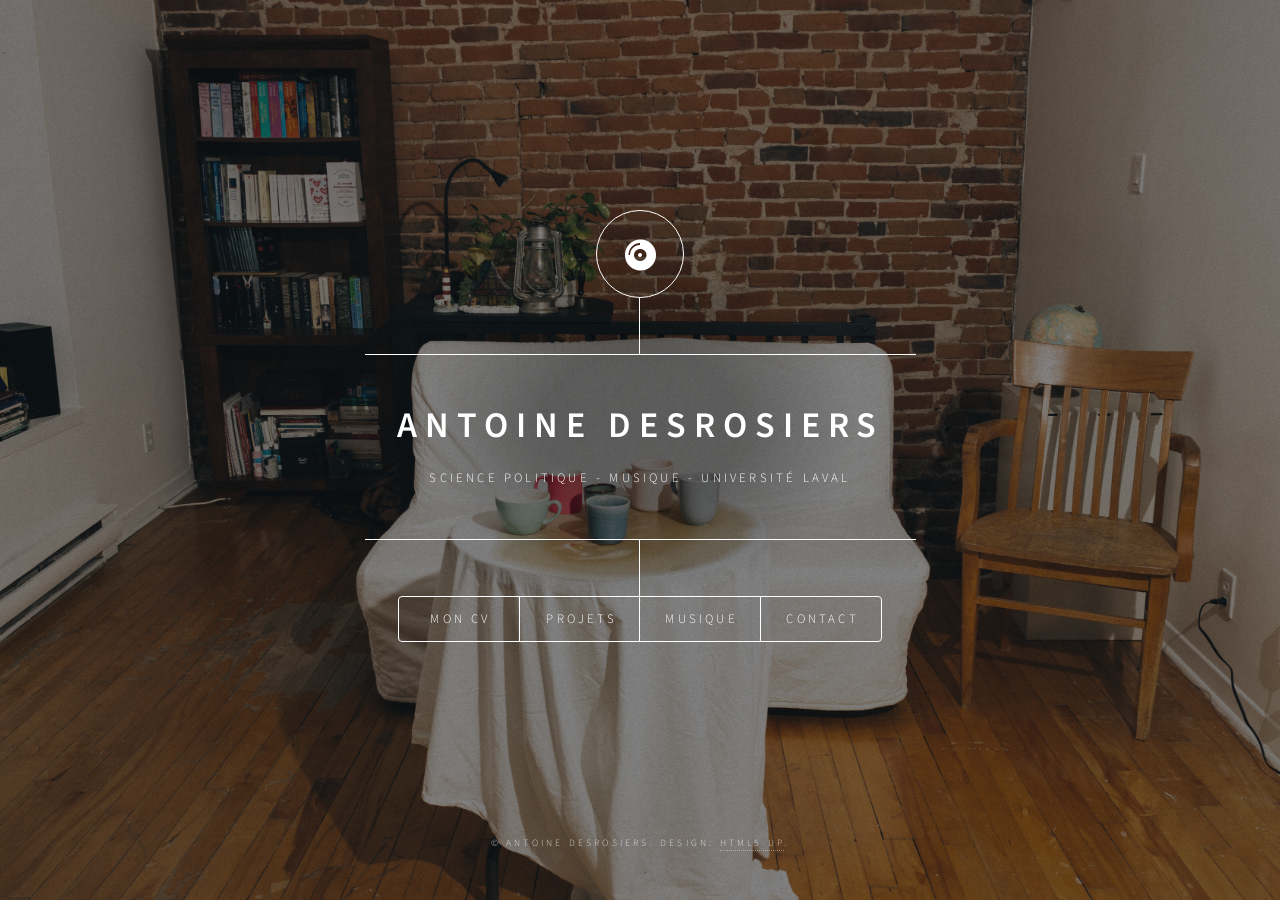
==== commit a5c19383: "Section Projet + Capsule Création Section "Projets" + Insertion Capsule Outil" ====
--- a/index.html
+++ b/index.html
@@ -30,8 +30,8 @@
 						</div>
 						<nav>
 							<ul>
-								<li><a href="#intro">CV</a></li>
-								<li><a href="#work">Mémoire</a></li>
+								<li><a href="#intro">Mon CV</a></li>
+								<li><a href="#work">Projets</a></li>
 								<li><a href="#about">Musique</a></li>
 								<li><a href="#contact">Contact</a></li>
 								<!--<li><a href="#elements">Elements</a></li>-->
@@ -46,22 +46,40 @@
 							<article id="intro">
 								<h2 class="major">Expériences</h2>
 								<span class="image main"><img src="images/porteurmasse.jpg" alt="" /></span>
-								<p>Passionné par la politique et la musique québécoise émergente, je suis diplômé du baccalauréat en science politique de l'Université Laval. Je poursuis présentement mon parcours à la maîtrise avec mémoire, liant la culture musicale émergente de la ville de Québec et les politiques d'équité, de diversité et d'inclusion.</p>
-								<p>Distinctions : Tableau d'honneur de la Faculté des sciences sociales 2025-2026; Mention d'honneur de la doyenne; Porteur de la masse de la Faculté des sciences sociales.</p>
-								<p>Recherche : membre du Centre pour l'étude de la citoyenneté démocratique (CÉCD); membre de la Chaire de recherche sur la démocratie et les institutions parlementaires (CRDIP); auxiliaire de recherche en 2025 auprès de la professeure Marie Brossier sur les élites parlementaires sénégalaises.</p>
-								<p>Parallèlement à mes études politologiques, je suis batteur et gérant du groupe Flore &amp; JADE depuis 2024. J'y rédige les demandes de subventions, coordonne les campagnes de promotion et conceptualise les spectacles. Le groupe a été récipendaire d'une bourse de 2 500 $ par le Volet Pro de l'Ampli de Québec en 2026 et d'une subvention de 3 000 $ par Première Ovation en 2025. Je suis aussi le créateur de la boîte de production Journal Tévé, totalisant plus de 600 000 impressions. </p>
-								<p>Par l’agrégation de mes activités de gérance, de musique et de recherche en science politique, mes actions me mènent vers mon objectif ultime, devenir le Jérôme Dupras -- professeur en économie écologique et scientifique en chef du Québec -- politologue en plus d’être un artiste accompli.</p>
+								<p>Passionné par la politique et la musique québécoise émergente, je suis diplômé du baccalauréat en science politique de l'Université Laval. Je poursuis présentement mon parcours à la maîtrise avec mémoire sous la supervision du professeur titulaire Marc André Bodet, liant la culture musicale émergente de la ville de Québec et les politiques d'équité, de diversité et d'inclusion.</p>
+								<p>Parallèlement à mes études politologiques, je suis batteur et gérant du groupe Flore &amp; JADE depuis 2023. J'y rédige les demandes de subventions, coordonne les campagnes de promotion et conceptualise les spectacles. Le groupe a été récipendaire d'une bourse de 2 500 $ par le Volet Pro de l'Ampli de Québec en 2026 et d'une subvention de 3 000 $ par Première Ovation en 2025. Je suis aussi le créateur de la boîte de production Journal Tévé, totalisant plus de 600 000 impressions. </p>
+								<p>Vous trouverez ci-dessous un aperçu de mon CV. Cliquez sur l'image ou le bouton pour consulter le document complet en format PDF.</p>
+
+								<div class="cv-apercu">
+									<!-- Aperçu du CV en image -->
+									<a href="cv/CV_AD_2026-11.pdf" class="image" target="_blank">
+										<img src="cv/cv.png" alt="Aperçu du CV" />
+									</a>
+									<!-- Lien direct vers le CV en PDF -->
+									<p>
+										<a href="cv/CV_AD_2026-11.pdf" target="_blank" class="button primary">Voir le CV en PDF</a>
+									</p>
+								</div>
 							</article>
 
 						<!-- Work -->
 							<article id="work">
-								<h2 class="major">Projet de mémoire</h2>
+								<h2 class="major">Mes Projets</h2>
 								<span class="image main"><img src="images/spectacle.jpg" alt="" /></span>
-								<p>La culture musicale émergente de la ville de Québec et les politiques d’équité, de diversité et d’inclusion (EDI)</p>
-								<p>Cadre théorique : Pour innover et faire vibrer la culture d’une communauté, les artistes émergents ont besoin d’un milieu propice à la création à travers des institutions et des infrastructures en santé (Baiocchi et coll., 2025). Ces dernières mettent en œuvre des programmes d’aide financière destinés aux artistes qui disposent de ressources limitées (Acosta, 2016). Afin d’assurer un espace culturel qui reflète sa population de plus en plus diversifiée, ces institutions tentent d’éliminer les barrières à la représentation juste des différentes identités en jeu (voir Pitkin, 1967 et Jaber-Lopez et coll., 2021). En ce sens, elles ont instauré des politiques visant l’équité entre les membres, la diversité des acteurs sociaux et l’inclusion des groupes marginalisés (EDI) (Bérubé et coll., 2025). Plusieurs chercheurs soutiennent que les politiques EDI se limiteraient à des effets correctifs en surface, sans produire de réels changements structurants (Ali et Byrne, 2023; Butler, 1990; Fraser, 2011). Sur le terrain, les membres de groupes marginalisés rapportent que des mécanismes d’exclusion persistent dans les comités au sein des institutions culturelles, notamment dans les festivals, les organismes subventionnaires et les maisons de disques (IRIPI, 2022). Les causes seraient multiples mais on note en particulier que les initiatives culturelles s’inscrivent dans des dynamiques de réseaux fermés et de favoritisme endogroupe (Cao et coll., 2015; Voci, 2006). Ainsi, les individus au sein de comités de sélection tendent à reproduire les liens déjà établis par les collaborations passées et les amitiés au détriment de nouveaux entrants. La recherche en sciences sociales peut offrir un éclairage pertinent, particulièrement la démarche ethnographique.</p>
-								<p>Question de recherche et objectifs : Dans un contexte de dynamiques tendues propres à la scène musicale émergente de la ville de Québec, comment les artistes de cette scène interprètent-ils les politiques EDI ? Les objectifs poursuivis sont de : a) brosser un portrait de la scène musicale émergente de la ville de Québec; b) mesurer l’efficacité des mesures EDI mises en place pour éliminer les barrières à la participation.</p>
-								<p>Données et méthode : Pour réaliser cette étude, je débuterai par répertorier et analyser les différents programmes EDI qui s’adressent directement aux artistes de Québec, en particulier Première Ovation - Musique. Ensuite, je m’appuierai sur des entrevues avec des artistes de la relève, des représentants d’institutions établies, notamment l’Ampli de Québec, des festivals de musique émergente comme le Phoque Off et des entreprises de gérance. Ils me permettront d’examiner les tendances centripètes endogènes et les effets de réseau sur l’interprétation des politiques EDI dans le milieu. De plus, je pousserai la réflexion en intégrant des éléments de ma propre expérience (Ellis et coll., 2011). En ce sens, je vais collecter mes données sur le terrain à la fois auprès des artistes émergents mais aussi à travers mon parcours personnel, étant membre d’un groupe de musique émergent de la ville de Québec.</p>
-								<p>Contribution, retombées et originalité : Sur le plan scientifique, la recherche s’est peu penchée sur la culture musicale émergente, notamment dans une perspective politologique. Les études sur l’inclusion de la diversité dans le milieu des arts sont peu nombreuses bien que les bases théoriques soient en développement (voir Acosta, 2016 et Bérubé et coll., 2025). Ainsi, ce projet contribue à la littérature scientifique à deux égards : a) en proposant une schématisation globale de la culture émergente de Québec; b) en précisant les effets des politiques EDI sur la structuration d’une collectivité aux réalités spécifiques. Sur le plan sociétal, on observe que les politiques EDI constituent actuellement un phénomène polarisant. Considérant qu’elles ont démontré leur utilité dans plusieurs contextes (Leslie et coll., 2025), l’étude de leurs effets est d’autant plus pertinente. Je considère être en bonne position pour apporter une contribution significative grâce à mon accès au milieu en question mais aussi aux infrastructures de recherche du Centre pour l’étude de la citoyenneté démocratique (CÉCD) dont je suis membre, notamment en matière de formation méthodologique et de financement de la recherche empirique.</p>
+								<h4>Voici une sélection de mes projets. Cliquez sur une image pour découvrir le projet.</h4>
+
+								<!-- Projet 1 : capsule d'analyse critique (au plus
+								tard le 2 décembre) -->
+								<div class="projet">
+									<a href="https://youtu.be/iiufOnak4ag" class="image" target="_blank" rel="noopener">
+										<img src="projets/capsule_outils/Capsule_outil.png" alt="Aperçu de ma capsule" />
+									</a>
+										<h4>Analyse critique : Whisper AI</h4>
+										<p> Capsule scientifique de 5 minutes réalisée dans le cours POL-6078. </p>
+									<p>
+										<a href="https://youtu.be/iiufOnak4ag" target="_blank" class="button primary"> Voir la capsule </a>
+									</p>
+								</div>
 							</article>
 
 						<!-- About -->
--- a/assets/css/main.css
+++ b/assets/css/main.css
@@ -1736,4 +1736,41 @@
 				right: 1rem;
 				max-width: none;
 			}
+			}
+
+			.cv-apercu {
+				text-align: center;
+				margin: 2rem 0;
+			}
+
+				.cv-apercu a.image {
+				display: block;
+				width: 100%;
+				max-width: 18rem;
+				margin: 0 auto 1.5rem auto;
+				border: 1px solid rgba(255, 255, 255, 0.35);
+			}
+
+				.cv-apercu a.image img {
+				display: block;
+				width: 100%;
+				height: auto;
+			}
+			.projet {
+				text-align: center;
+				margin: 2rem 0;
+			}
+
+				.projet a.image {
+				display: block;
+				width: 100%;
+				max-width: 24rem;
+				margin: 0 auto 1.5rem auto;
+				border: 1px solid rgba(255, 255, 255, 0.35);
+			}
+
+				.projet a.image img {
+				display: block;
+				width: 100%;
+				height: auto;
 			}
